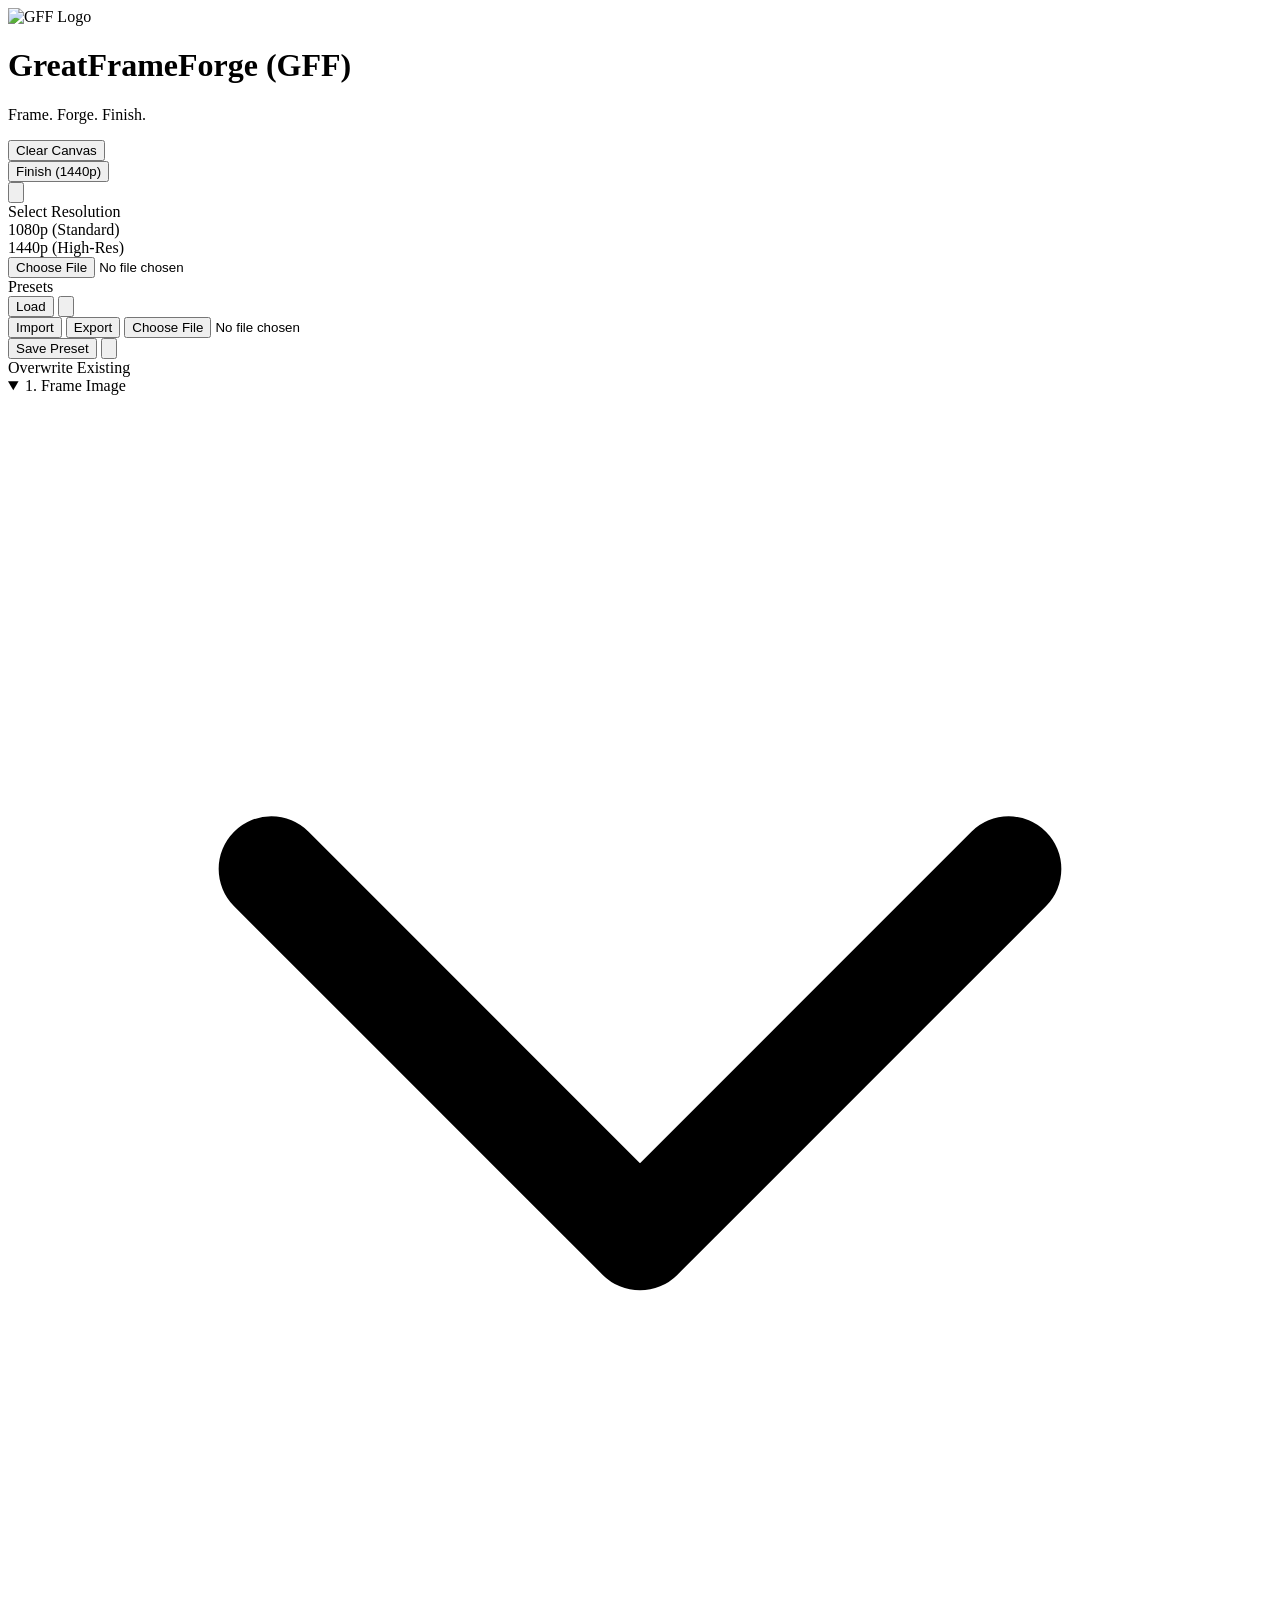
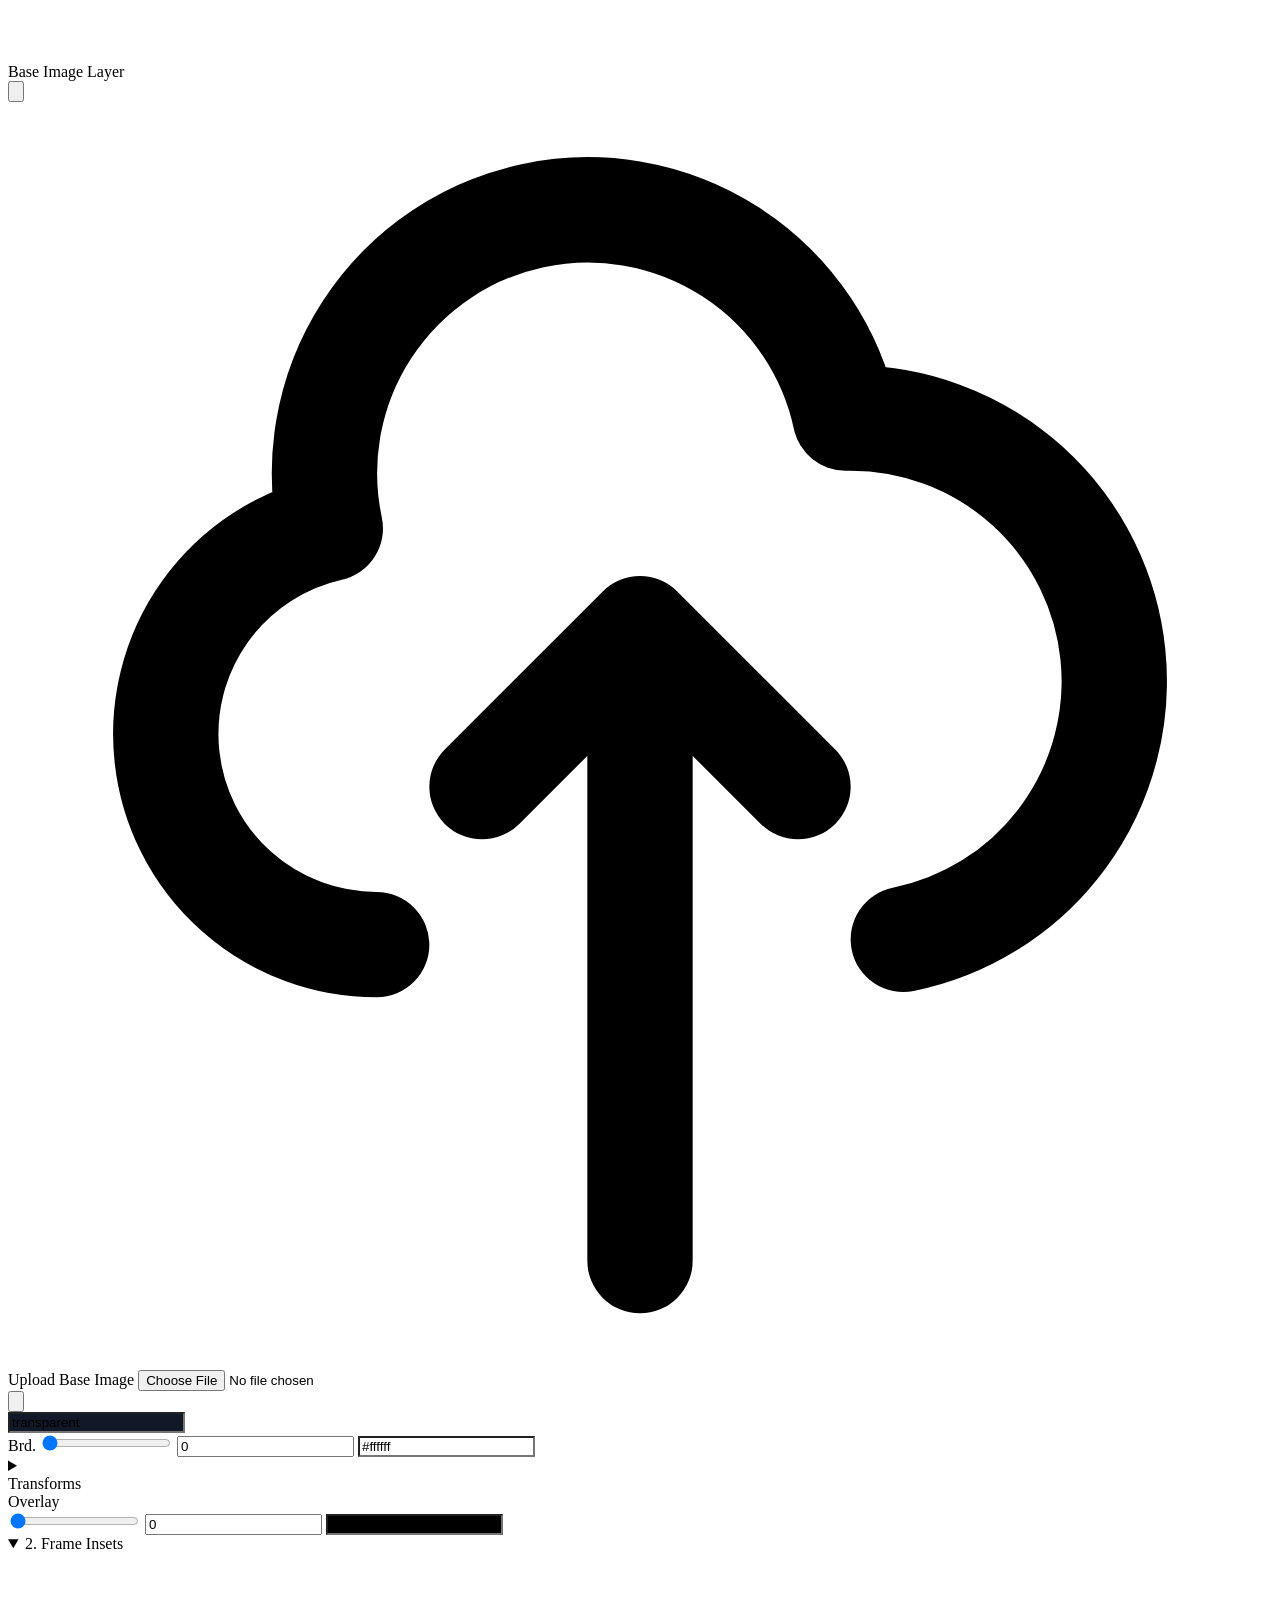
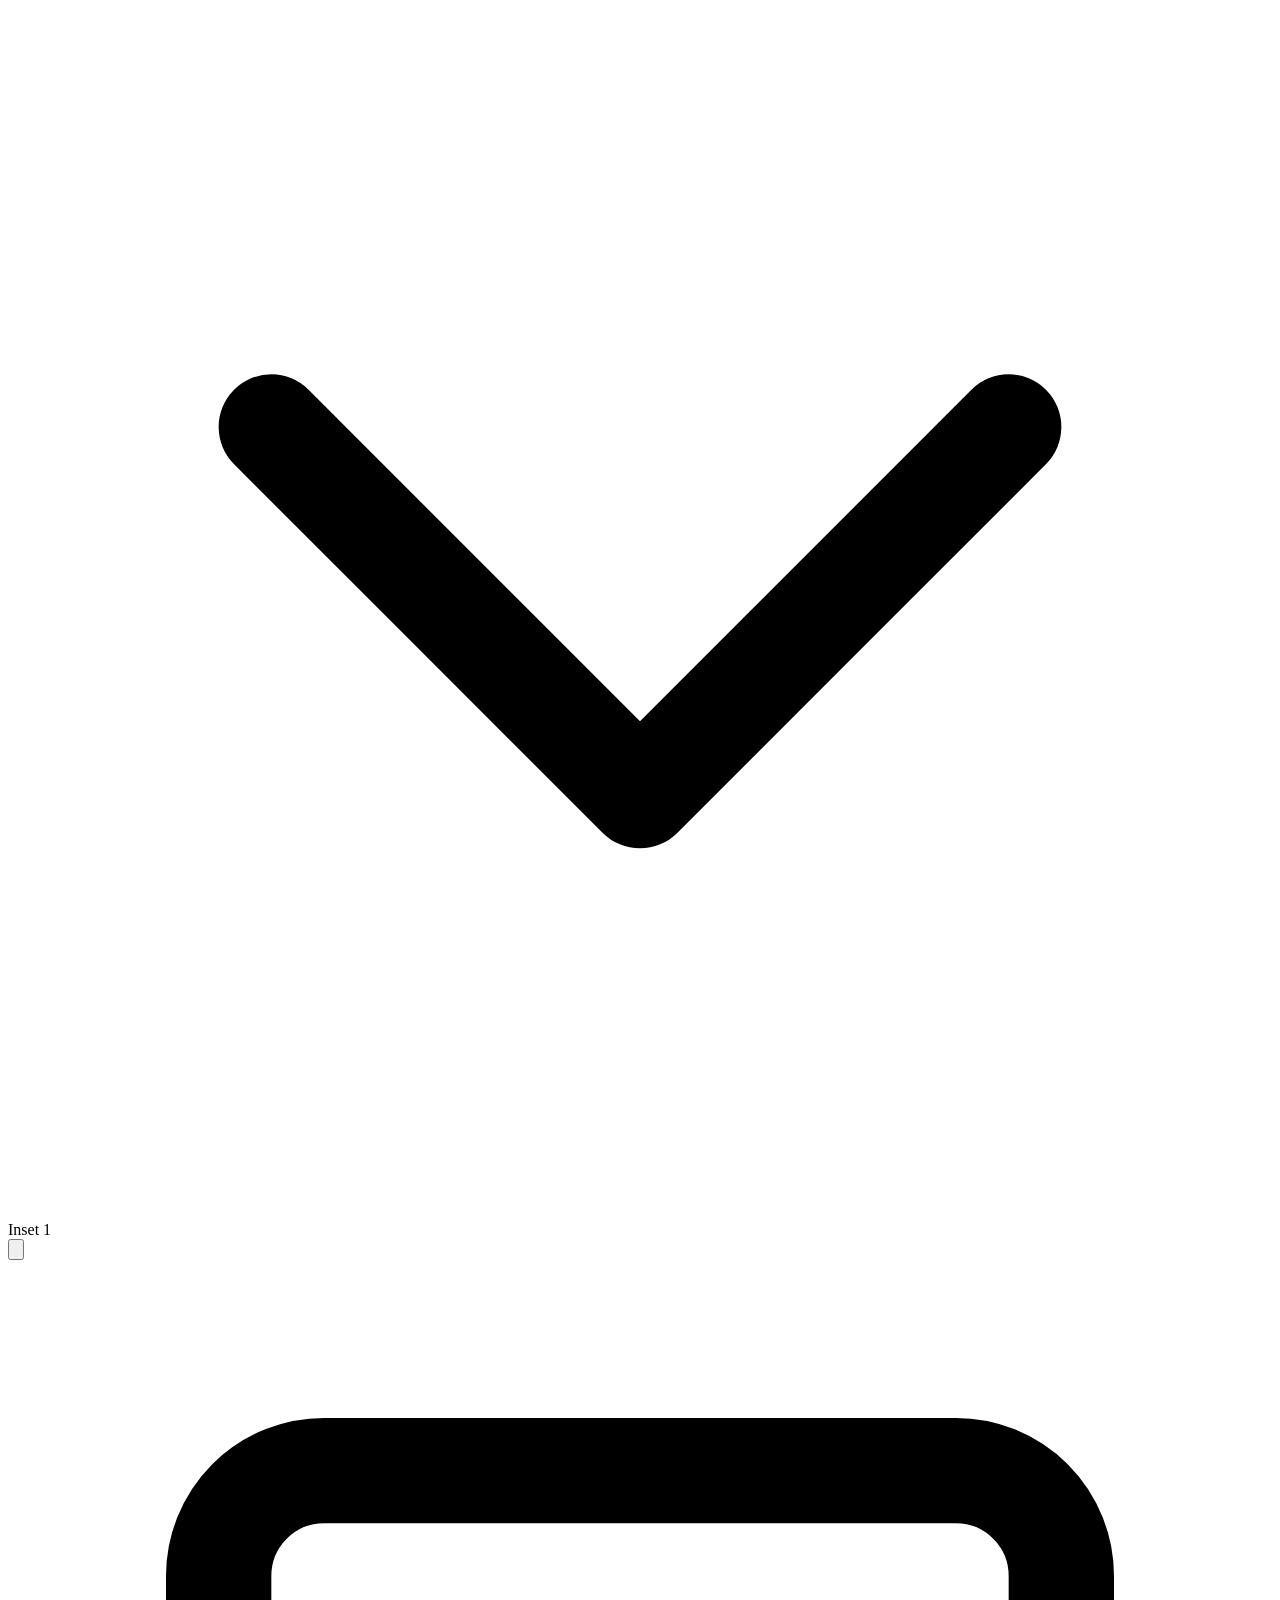
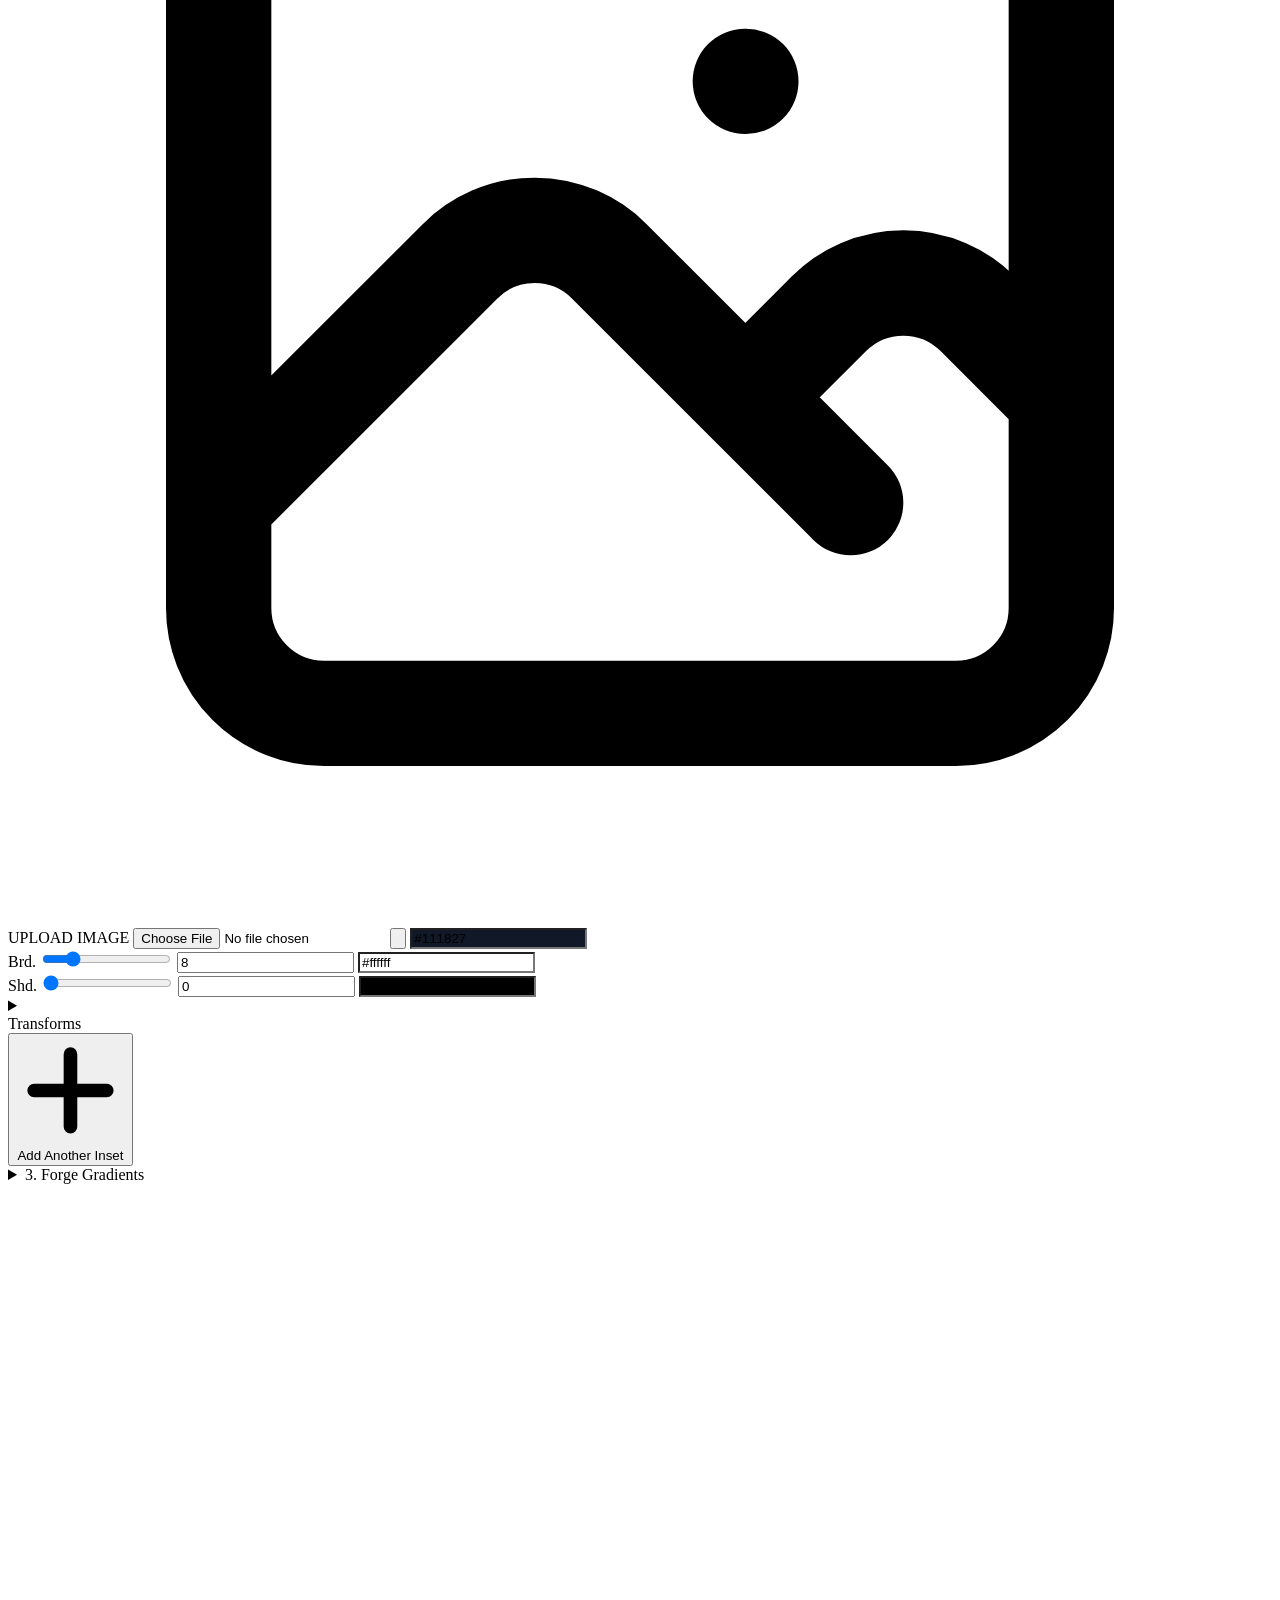
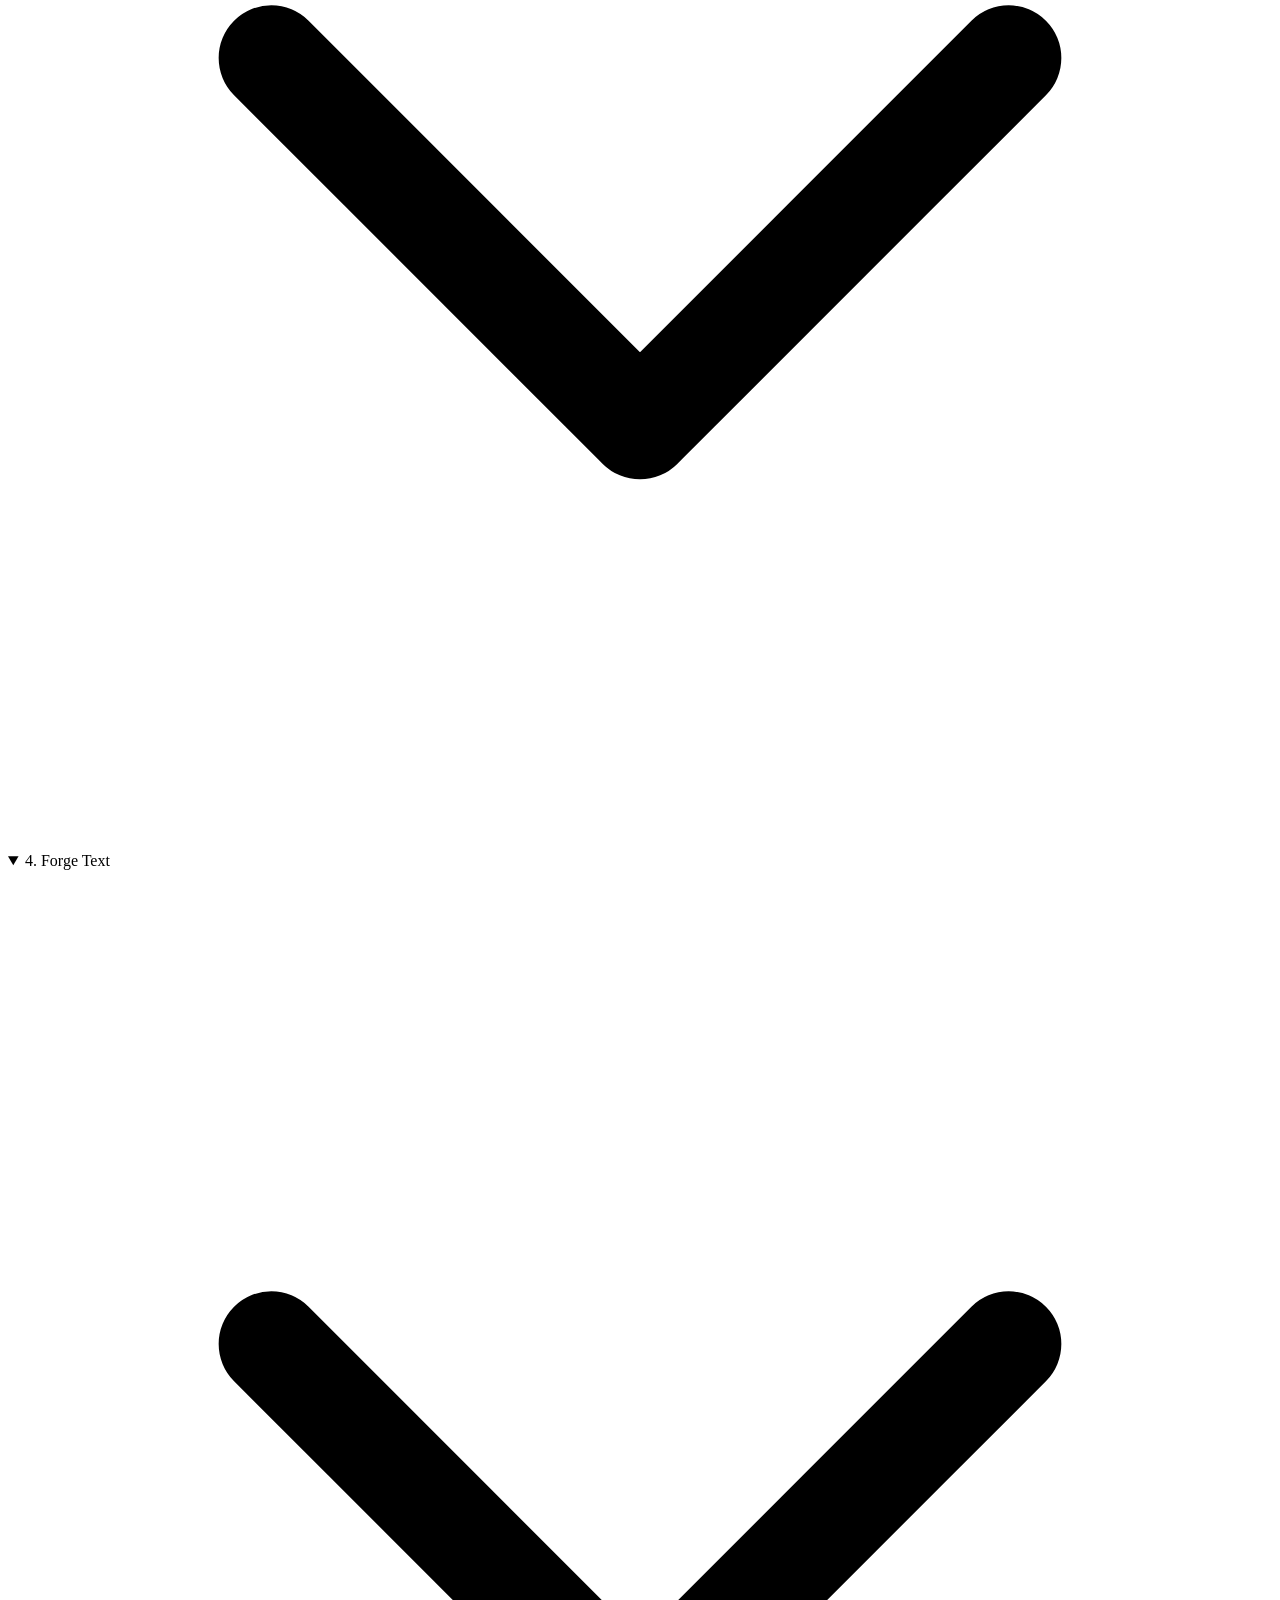
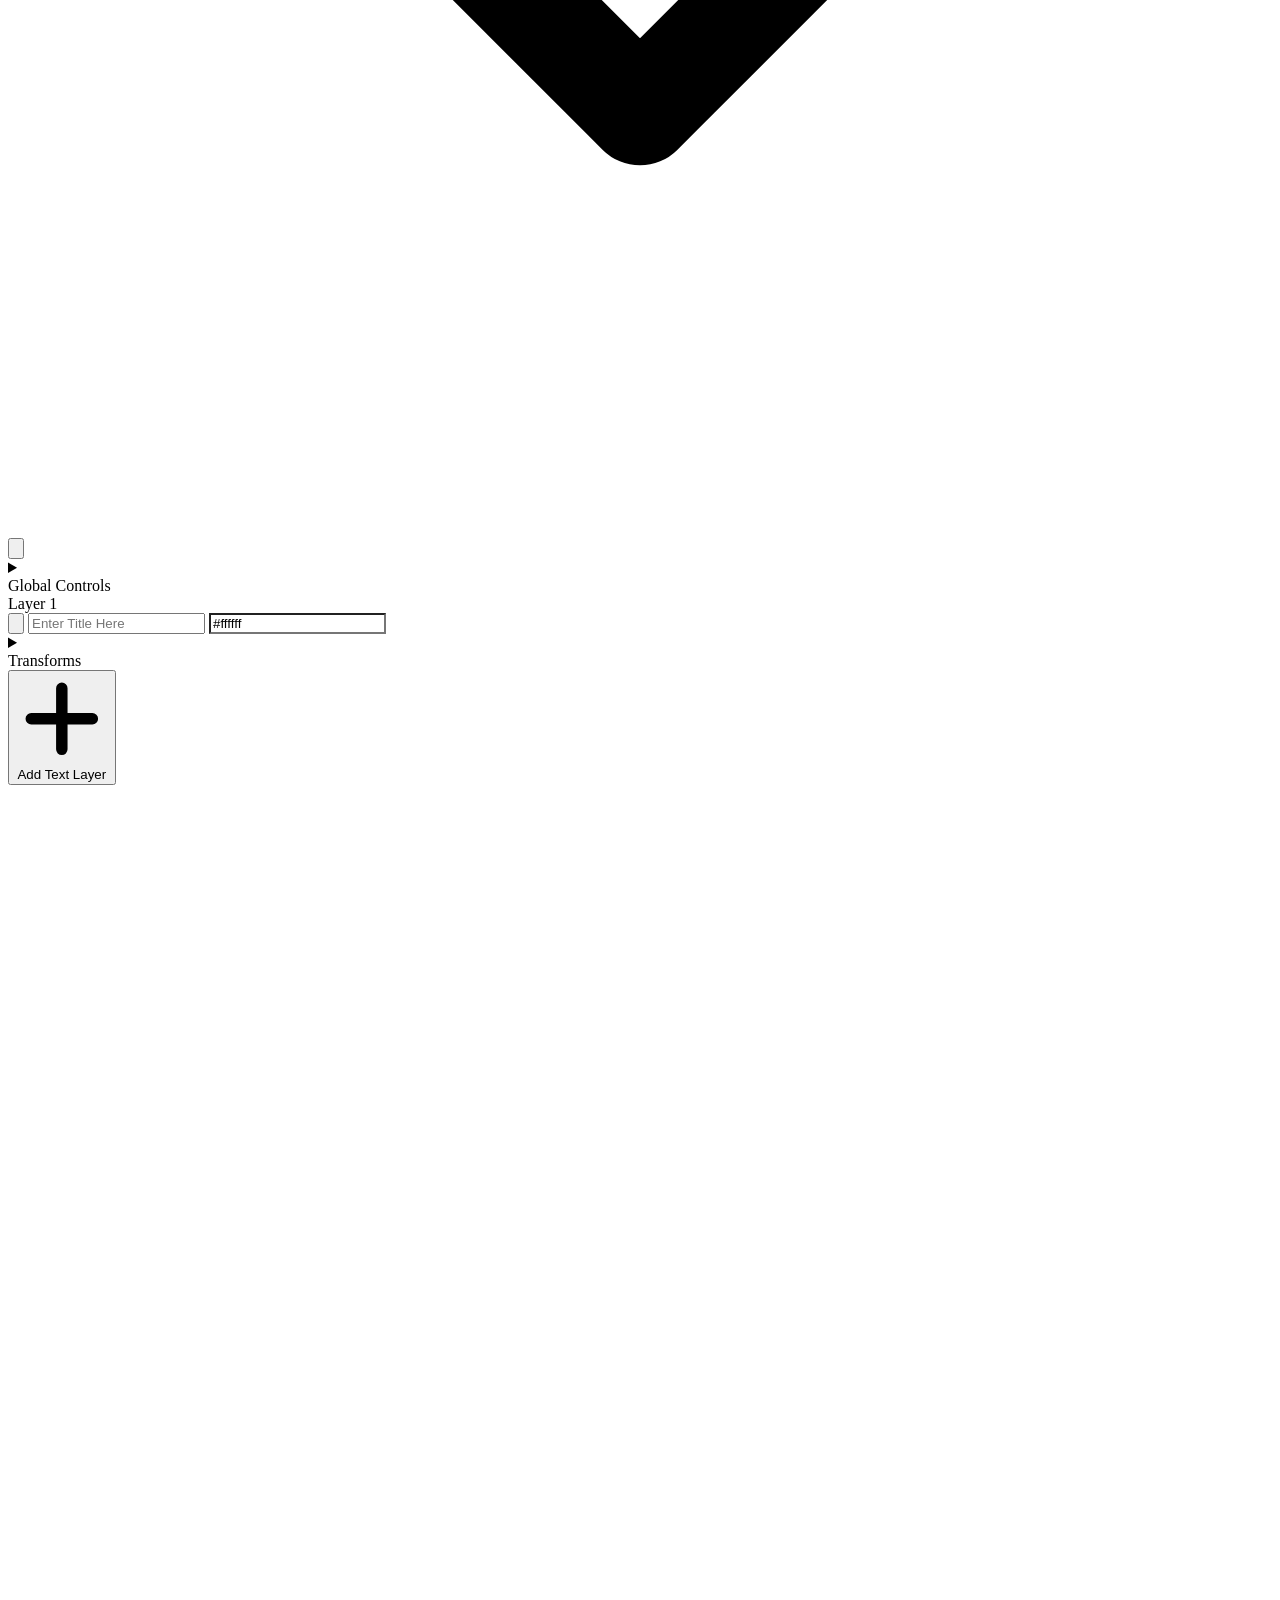
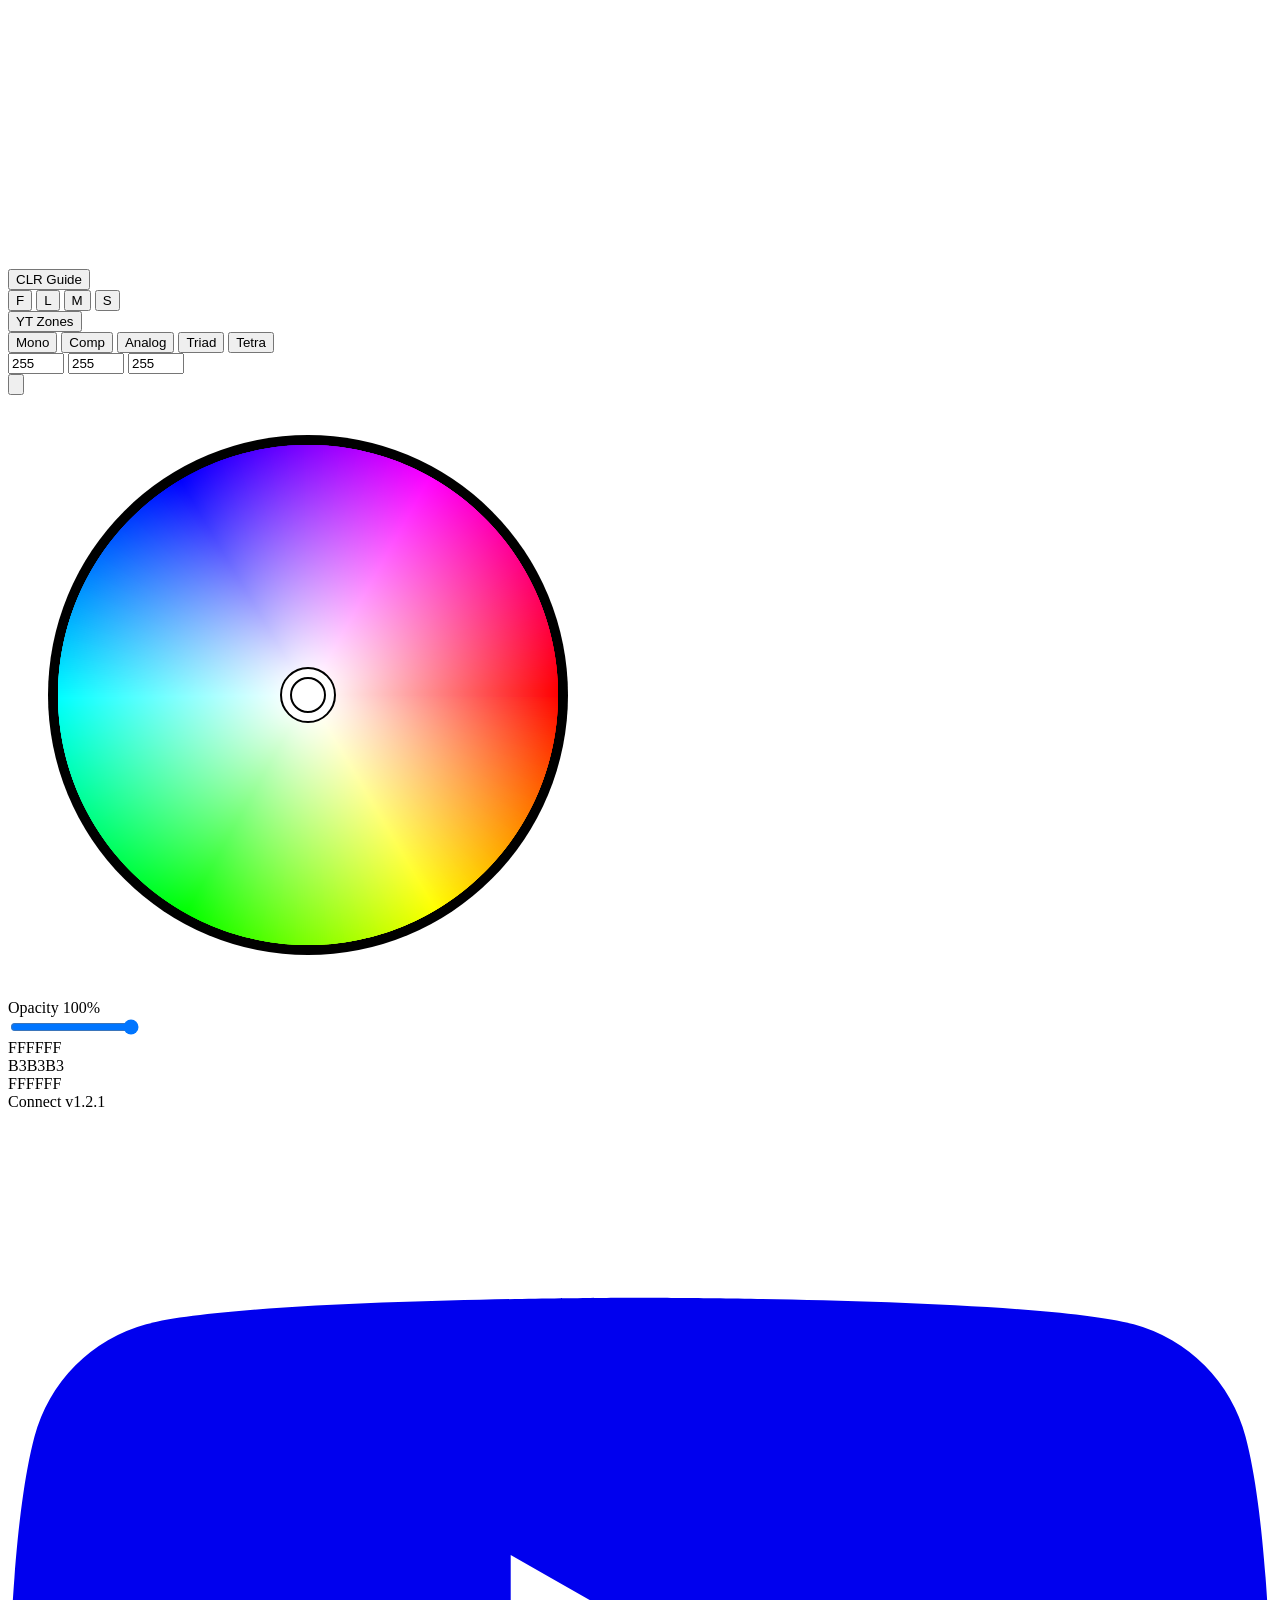
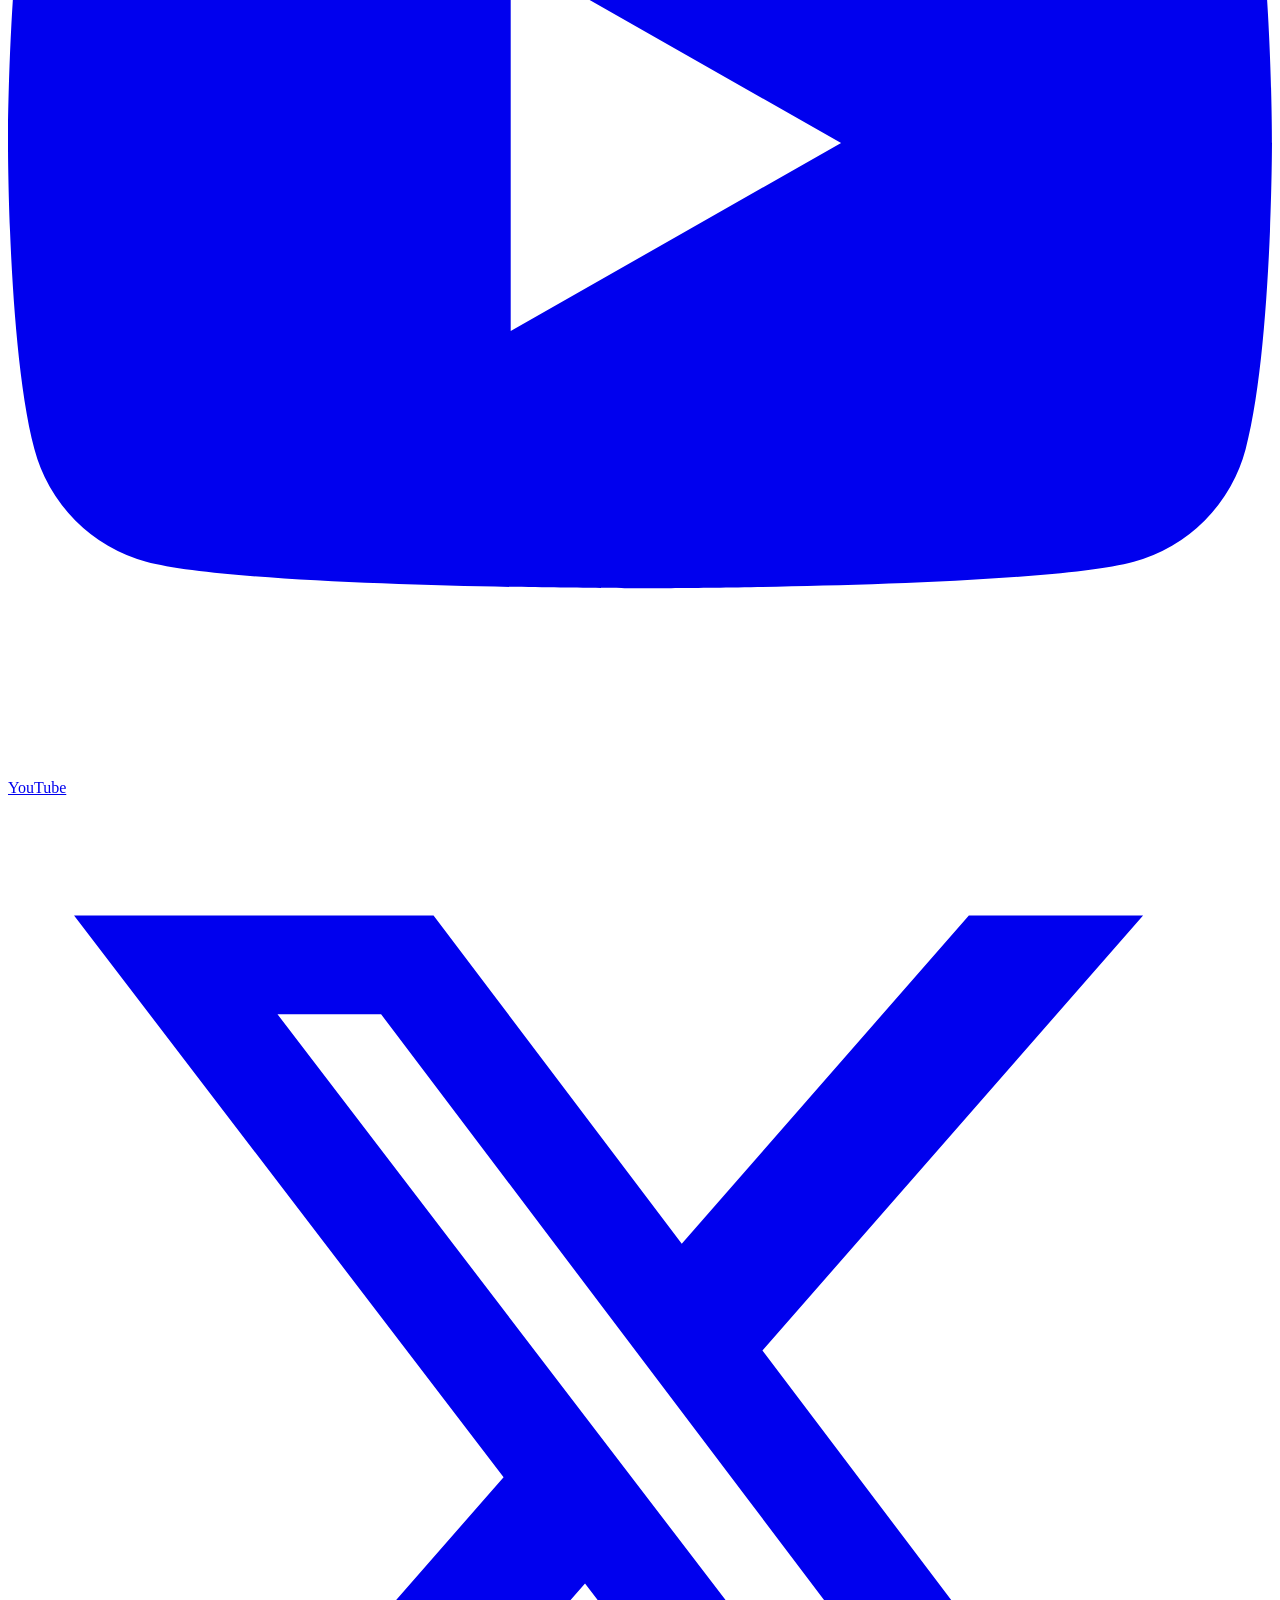
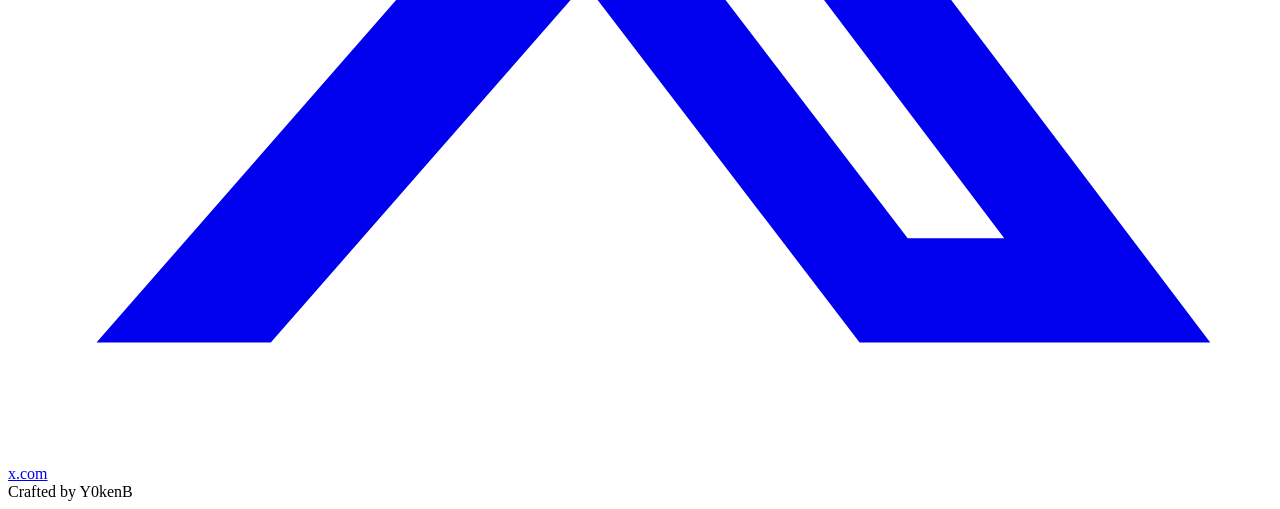
==== dev/index.html @ de14ff35 "Deploy DEV v1.2.2 to /dev" ====
<!DOCTYPE html>
<html lang="en">
<head>
    <meta charset="UTF-8">
    <meta name="viewport" content="width=device-width, initial-scale=1.0">
    <title>GreatFrameForge (GFF)</title>
    <link rel="icon" type="image/png" href="./assets/ggadgets-logo-DHXrvmgU.png">
  <script type="module" crossorigin src="./assets/index-Kyfuf973.js"></script>
  <link rel="stylesheet" crossorigin href="./assets/index-BtJhz6hL.css">
<link rel="manifest" href="./manifest.webmanifest"><script id="vite-plugin-pwa:register-sw" src="./registerSW.js"></script></head>
<body class="min-h-screen xl:h-screen bg-[#0b0d10] xl:overflow-hidden">

    <div class="max-w-[1920px] mx-auto p-4 md:p-6 flex flex-col min-h-screen xl:h-full">
        <header class="mb-6 flex flex-col md:flex-row justify-between items-start md:items-center gap-6 shrink-0">
            <div class="flex items-center gap-4">
                <img src="./assets/ggadgets-logo-DHXrvmgU.png" alt="GFF Logo" class="w-12 h-12 md:w-16 md:h-16 drop-shadow-[0_0_15px_rgba(212,175,55,0.3)]">
                <div>
                    <h1 class="text-2xl md:text-3xl font-bold text-white tracking-tight flex items-center gap-2">
                        GreatFrameForge <span class="text-[10px] md:text-sm font-normal opacity-60 mt-1">(GFF)</span>
                    </h1>
                    <p class="text-lg md:text-xl text-emerald-400 italic font-black tracking-[0.2em] mt-0.5 opacity-90">Frame. Forge. Finish.</p>
                </div>
            </div>
            <div class="flex flex-col md:flex-row items-center gap-3 w-full md:w-auto">
                <div class="flex items-center gap-3 w-full md:w-auto">
                    <button id="resetBtn" class="flex-1 md:flex-none bg-red-900/40 hover:bg-red-900/60 border border-red-800 text-red-200 px-4 py-2 rounded-lg text-sm font-semibold transition-colors uppercase tracking-wider">Clear Canvas</button>
                    
                    <!-- Export Dropdown -->
                    <div class="flex-1 md:flex-none inline-flex h-9">
                        <button id="downloadBtn" class="flex-1 bg-emerald-600 hover:bg-emerald-500 text-white px-4 md:px-6 py-1 rounded-l-lg text-sm font-bold transition-colors shadow-lg shadow-emerald-600/20 border-r-0 whitespace-nowrap">Finish (1440p)</button>
                        <div class="relative group dropdown-container">
                            <button class="bg-emerald-600 hover:bg-emerald-500 border-l border-emerald-400/30 text-white px-2 py-1 rounded-r-lg transition-colors shadow-lg shadow-emerald-600/20 h-full flex items-center dropdown-toggle">
                                <svg xmlns="http://www.w3.org/2000/svg" class="h-4 w-4" fill="none" viewBox="0 0 24 24" stroke="currentColor"><path stroke-linecap="round" stroke-linejoin="round" stroke-width="2" d="M19 9l-7 7-7-7" /></svg>
                            </button>
                            <div class="absolute hidden group-hover:block group-[.open]:block top-full right-0 min-w-[160px] pt-0 z-[100] dropdown-menu">
                                <div class="bg-gray-900 border border-gray-700 rounded-lg shadow-2xl py-2 mt-0">
                                    <div class="px-4 py-1 text-[10px] font-black text-gray-500 uppercase tracking-widest border-b border-gray-800 mb-1">Select Resolution</div>
                                    <div class="px-4 py-2 text-sm text-gray-300 hover:bg-emerald-600 hover:text-white cursor-pointer transition-colors res-option" onclick="setExportRes(1080)">1080p (Standard)</div>
                                    <div class="px-4 py-2 text-sm text-gray-300 hover:bg-emerald-600 hover:text-white cursor-pointer transition-colors res-option" onclick="setExportRes(1440)">1440p (High-Res)</div>
                                </div>
                            </div>
                        </div>
                    </div>
                </div>

                <input type="file" id="fontUploadFile" accept=".ttf,.otf,.woff,.woff2" class="hidden">
            </div>
        </header>

        <div class="flex-grow flex flex-col xl:flex-row xl:gap-8 items-stretch min-h-0 pb-20 xl:pb-0">
            
            <!-- Side Panel (Left on Desktop, Bottom on Mobile) -->
            <div id="controlsArea" class="w-full xl:w-[600px] xl:shrink-0 flex flex-col space-y-4 bg-gray-900 p-2.5 md:p-4 rounded-xl border border-gray-800 xl:overflow-y-auto sidebar-scroll order-2 xl:order-1 relative transition-all duration-300 xl:h-[calc(100vh-180px)]">
                <!-- Scroll Sentinel for Sticky Border -->
                <div id="scroll-sentinel" class="absolute top-0 left-0 w-full h-px pointer-events-none"></div>



                <!-- Preset Management Row -->
                <div class="relative mt-2 border border-gray-700/50 rounded-xl p-1.5 flex items-center gap-3 bg-gray-950/40 group/presets shadow-inner shrink-0">
                    <div class="absolute -top-2 left-3 px-1.5 bg-gray-900 text-[9px] font-black text-amber-500/80 uppercase tracking-[0.2em]">Presets</div>

                    <!-- Load -->
                    <div class="relative group flex-1 dropdown-container">
                        <div class="inline-flex h-10 cursor-pointer w-full dropdown-toggle">
                            <button id="currentPresetName" class="flex-1 bg-amber-500/10 group-hover:bg-amber-500/20 border border-amber-500/30 text-amber-200/70 px-2 py-1 rounded-l-lg text-[11px] font-bold transition-colors border-r-0 truncate uppercase tracking-wider">Load</button>
                            <button class="bg-amber-500/10 group-hover:bg-amber-500/20 border border-amber-500/30 text-amber-200/70 px-2.5 py-1 rounded-r-lg text-sm transition-colors h-full flex items-center">
                                <svg xmlns="http://www.w3.org/2000/svg" class="h-4 w-4 opacity-50 group-hover:opacity-100 transition-opacity" fill="none" viewBox="0 0 24 24" stroke="currentColor"><path stroke-linecap="round" stroke-linejoin="round" stroke-width="2" d="M19 9l-7 7-7-7" /></svg>
                            </button>
                        </div>
                        <div class="absolute hidden group-hover:block group-[.open]:block top-full left-0 w-full pt-1 z-[110] dropdown-menu">
                            <div class="bg-gray-900 border border-gray-700 rounded-lg shadow-2xl py-2 overflow-hidden">
                                <div id="presetDropdownList" class="max-h-[300px] overflow-y-auto overflow-x-hidden sidebar-scroll p-1"></div>
                                <div class="border-t border-gray-800 mt-2 pt-2 px-2 flex gap-2">
                                    <button id="importPresetBtn" class="flex-1 bg-gray-800 hover:bg-gray-700 text-[10px] font-bold py-2 rounded border border-gray-700 uppercase tracking-tighter">Import</button>
                                    <button id="exportPresetBtn" class="flex-1 bg-gray-800 hover:bg-gray-700 text-[10px] font-bold py-2 rounded border border-gray-700 uppercase tracking-tighter">Export</button>
                                    <input type="file" id="presetImportFile" accept=".json" class="hidden">
                                </div>
                            </div>
                        </div>
                    </div>

                    <!-- Save Button -->
                    <div class="relative group flex-1 dropdown-container">
                        <div class="inline-flex h-10 w-full">
                            <button id="savePresetBtn" class="flex-1 bg-amber-500/10 group-hover:bg-amber-500/20 border border-amber-500/30 text-amber-200/70 px-2 py-1 rounded-l-lg text-[11px] font-bold transition-colors border-r-0 uppercase tracking-wider">Save Preset</button>
                            <button class="bg-amber-500/10 group-hover:bg-amber-500/20 border border-amber-500/30 text-amber-200/70 px-2.5 py-1 rounded-r-lg transition-colors h-full flex items-center dropdown-toggle">
                                <svg xmlns="http://www.w3.org/2000/svg" class="h-3 w-3 opacity-50" fill="none" viewBox="0 0 24 24" stroke="currentColor"><path stroke-linecap="round" stroke-linejoin="round" stroke-width="2" d="M19 9l-7 7-7-7" /></svg>
                            </button>
                        </div>
                        <div class="absolute hidden group-hover:block group-[.open]:block top-full right-0 w-full pt-1 z-[110] dropdown-menu">
                            <div class="bg-gray-900 border border-gray-700 rounded-lg shadow-2xl py-2 overflow-hidden">
                                <div class="px-4 py-1 text-[10px] font-black text-gray-500 uppercase tracking-widest border-b border-gray-800 mb-1">Overwrite Existing</div>
                                <div id="saveDropdownList" class="max-h-[300px] overflow-y-auto overflow-x-hidden sidebar-scroll p-1"></div>
                            </div>
                        </div>
                    </div>
                </div>

                <!-- 1. Base Image -->
                <details id="mainBaseDetails" class="bg-gray-800 rounded-lg border border-gray-700 open:ring-1 open:ring-gray-600 shrink-0" open>
                    <summary class="p-2.5 md:p-3 font-bold text-white cursor-pointer hover:bg-gray-700/50 flex justify-between items-center rounded-lg select-none">
                        <span>1. Frame Image</span>
                        <svg class="w-5 h-5 text-gray-400 transform transition-transform duration-200" fill="none" viewBox="0 0 24 24" stroke="currentColor"><path stroke-linecap="round" stroke-linejoin="round" stroke-width="2" d="M19 9l-7 7-7-7" /></svg>
                    </summary>
                    <div class="p-1.5 md:p-2.5 pt-0 border-t border-gray-700 mt-2 space-y-3">

                        <!-- Base Image Block -->
                        <div class="bg-gray-900 rounded-lg border border-gray-700 overflow-hidden layer-card">
                            <div class="p-2 md:p-3 bg-gray-950/20 border-b border-gray-800/50 space-y-3">
                                <div class="flex items-center justify-between mb-1">
                                    <span class="text-[10px] font-bold text-gray-500 uppercase tracking-widest">Base Image Layer</span>
                                </div>
                                <div class="flex items-center gap-2 w-full h-[2.3rem]">
                                   <button id="clearBaseBtn" class="w-8 h-full flex justify-center items-center text-gray-500 hover:text-red-400 transition-all shrink-0" title="Delete Base Layer (Complete Reset)">
                                       <svg xmlns="http://www.w3.org/2000/svg" class="h-4.5 w-4.5" fill="none" viewBox="0 0 24 24" stroke="currentColor"><path stroke-linecap="round" stroke-linejoin="round" stroke-width="2" d="M19 7l-.867 12.142A2 2 0 0116.138 21H7.862a2 2 0 01-1.995-1.858L5 7m5 4v6m4-6v6m1-10V4a1 1 0 00-1-1h-4a1 1 0 00-1 1v3M4 7h16" /></svg>
                                   </button>
                                   <label id="baseUploadLabel" for="baseImageUpload" class="flex-grow h-full flex items-center justify-center gap-2 px-2 md:px-4 bg-blue-600 hover:bg-blue-500 border border-blue-400/30 rounded-lg cursor-pointer transition-all group shadow-md overflow-hidden">
                                       <svg class="w-4 h-4 text-white pointer-events-none" fill="none" stroke="currentColor" viewBox="0 0 24 24"><path stroke-linecap="round" stroke-linejoin="round" stroke-width="2" d="M7 16a4 4 0 01-.88-7.903A5 5 0 1115.9 6L16 6a5 5 0 011 9.9M15 13l-3-3m0 0l-3 3m3-3v12" /></svg>
                                       <span class="text-[9px] font-black text-white uppercase tracking-wider pointer-events-none truncate">Upload Base Image</span>
                                       <input type="file" id="baseImageUpload" accept="image/*" class="hidden">
                                   </label>
                                   <div id="baseClearXPlaceholder" class="w-[3.5rem] shrink-0 h-full flex justify-center items-center">
                                       <button id="clearBaseImageX" class="text-gray-500 hover:text-amber-400 transition-all w-full flex justify-center items-center h-full border border-gray-700 bg-gray-800 rounded-lg opacity-20 pointer-events-none" title="Remove Image (Keep Layer)">
                                           <svg xmlns="http://www.w3.org/2000/svg" class="h-4.5 w-4.5" fill="none" viewBox="0 0 24 24" stroke="currentColor"><path stroke-linecap="round" stroke-linejoin="round" stroke-width="2" d="M6 18L18 6M6 6l12 12" /></svg>
                                       </button>
                                   </div>
                                   <input type="text" id="bgColor" value="transparent" style="background-color: #111827" class="state-val color-picker shrink-0" title="Choose BG Colour" inputmode="none" readonly>
                                </div>
                                <div id="baseBorderControls" class="flex items-center gap-3 pt-1 transition-opacity">
                                    <div class="flex items-center gap-2 flex-grow">
                                        <label class="text-[10px] text-gray-400 uppercase tracking-widest font-black shrink-0 w-8">Brd.</label>
                                        <input type="range" class="state-val sync-slider slider-bar slider-border flex-grow" data-link="baseBorderW" min="0" max="40" value="0">
                                        <input type="number" class="state-val sync-number entry-base number-entry shrink-0" tabindex="-1" data-link="baseBorderW" value="0">
                                        <input type="text" id="baseBorderColor" value="#ffffff" style="background-color: #ffffff" class="state-val color-picker shrink-0" inputmode="none" readonly>
                                    </div>
                                </div>
                            </div>
                            <details class="group">
                                <summary class="flex items-center justify-center py-1 cursor-pointer hover:bg-gray-800/50 border-t border-gray-800 select-none"><div class="w-full flex items-center px-4"><div class="flex-grow h-[1px] bg-gray-800"></div><div class="px-3 text-[10px] text-gray-500 group-hover:text-blue-400 uppercase font-black tracking-widest">Transforms</div><div class="flex-grow h-[1px] bg-gray-800"></div></div></summary>
                                <div id="baseTransformContent" class="p-2 md:p-3 py-6 bg-gray-950/30 border-t border-gray-800/50 space-y-4 opacity-40 pointer-events-none transition-opacity">
                                    <div class="flex justify-end border-b border-white/5 pb-2 mb-2">
                                        <button class="text-gray-500 hover:text-red-400 transition-colors transform-reset-btn" title="Reset Transforms" onclick="resetTransformSection('baseTransformContent')">
                                            <svg class="h-5 w-5" fill="none" viewBox="0 0 24 24" stroke="currentColor"><path stroke-linecap="round" stroke-linejoin="round" stroke-width="2" d="M4 4v5h.582m15.356 2A8.001 8.001 0 004.582 9m0 0H9m11 11v-5h-.581m0 0a8.003 8.003 0 01-15.357-2m15.357 2H15" /></svg>
                                        </button>
                                    </div>

                                    <div class="grid grid-cols-1 md:grid-cols-2 gap-3">
                                        <div><div class="flex items-center gap-2"><label class="text-[10px] text-gray-400 uppercase font-black w-10 shrink-0">Pos X</label><input type="range" class="state-val sync-slider slider-bar slider-pan" data-link="basePosX" min="-1000" max="1000" value="0"><input type="number" inputmode="none" class="state-val sync-number entry-base number-entry h-[2.3rem]" data-link="basePosX" value="0"></div></div>
                                        <div><div class="flex items-center gap-2"><label class="text-[10px] text-gray-400 uppercase font-black w-10 shrink-0">Pos Y</label><input type="range" class="state-val sync-slider slider-bar slider-pan" data-link="basePosY" min="-1000" max="1000" value="0"><input type="number" class="state-val sync-number entry-base number-entry h-[2.3rem]" data-link="basePosY" value="0"></div></div>
                                    </div>
                                    <div class="grid grid-cols-1 md:grid-cols-2 gap-3">
                                        <div><div class="flex items-center gap-2"><label class="text-[10px] text-gray-400 uppercase font-black w-10 shrink-0">Pan X</label><input type="range" class="state-val sync-slider slider-bar slider-pan" data-link="baseX" min="-1000" max="1000" value="0"><input type="number" class="state-val sync-number entry-base number-entry" data-link="baseX" value="0"></div></div>
                                        <div><div class="flex items-center gap-2"><label class="text-[10px] text-gray-400 uppercase font-black w-10 shrink-0">Pan Y</label><input type="range" class="state-val sync-slider slider-bar slider-pan" data-link="baseY" min="-1000" max="1000" value="0"><input type="number" class="state-val sync-number entry-base number-entry" data-link="baseY" value="0"></div></div>
                                    </div>
                                    <div class="grid grid-cols-1 md:grid-cols-2 gap-3">
                                        <div><div class="flex items-center gap-2"><label class="text-[10px] text-gray-400 uppercase font-black w-10 shrink-0">Zoom</label><input type="range" class="state-val sync-slider slider-bar slider-size" data-link="baseScale" min="0.5" max="3" step="0.01" value="1"><input type="number" class="state-val sync-number entry-base number-entry" data-link="baseScale" value="1"></div></div>
                                        <div><div class="flex items-center gap-2"><label class="text-[10px] text-gray-400 uppercase font-black w-10 shrink-0">Rotate</label><input type="range" class="state-val sync-slider slider-bar slider-rotate" data-link="baseRot" min="-180" max="180" value="0"><input type="number" class="state-val sync-number entry-base number-entry" data-link="baseRot" value="0"></div></div>
                                    </div>
                                    <div class="grid grid-cols-1 md:grid-cols-2 gap-3 pt-1 border-t border-gray-800/50">
                                        <div><div class="flex items-center gap-2"><label class="text-[10px] text-gray-400 uppercase font-black w-10 shrink-0">Cont.</label><input type="range" class="state-val sync-slider slider-bar accent-gray-400" data-link="baseContrast" min="0" max="200" value="100"><input type="number" class="state-val sync-number entry-base number-entry" data-link="baseContrast" value="100"></div></div>
                                        <div><div class="flex items-center gap-2"><label class="text-[10px] text-gray-400 uppercase font-black w-10 shrink-0">Bright.</label><input type="range" class="state-val sync-slider slider-bar accent-gray-400" data-link="baseBrightness" min="0" max="200" value="100"><input type="number" class="state-val sync-number entry-base number-entry" data-link="baseBrightness" value="100"></div></div>
                                    </div>
                                    <div class="flex gap-3 pt-1 border-t border-gray-800/50">
                                        <label class="cursor-pointer flex-1"><input type="checkbox" id="baseFlipH" class="state-val hidden peer"><div class="w-full text-center py-2.5 rounded-xl border border-gray-700 bg-gray-800 text-[10px] font-black text-gray-500 peer-checked:bg-emerald-600 peer-checked:text-white transition-all uppercase tracking-widest shadow-lg">Flip Horizontal</div></label>
                                        <label class="cursor-pointer flex-1"><input type="checkbox" id="baseFlipV" class="state-val hidden peer"><div class="w-full text-center py-2.5 rounded-xl border border-gray-700 bg-gray-800 text-[10px] font-black text-gray-500 peer-checked:bg-emerald-600 peer-checked:text-white transition-all uppercase tracking-widest shadow-lg">Flip Vertical</div></label>
                                    </div>
                                </div>
                            </details>
                        </div>

                        <!-- Overlay Block (Second Panel in Base Group) -->
                        <div class="bg-gray-900 rounded-lg border border-gray-700 overflow-hidden p-2 md:p-3 flex flex-col md:flex-row md:items-center gap-3">
                            <label class="w-[85px] text-[10px] font-black text-gray-400 uppercase tracking-widest shrink-0">Overlay</label>
                            <div class="flex flex-col gap-3 flex-grow">
                                <div class="flex items-center gap-2">
                                    <input type="range" class="state-val sync-slider slider-bar slider-opacity" data-link="overlayOpacity" min="0" max="100" value="0">
                                    <input type="number" class="state-val sync-number entry-base number-entry shrink-0" tabindex="-1" data-link="overlayOpacity" value="0">
                                    <input type="text" id="overlayColor" value="#000000" style="background-color: #000000" class="state-val color-picker" inputmode="none" readonly>
                                </div>
                            </div>
                        </div>
                    </div>
                </details>

                <!-- 2. Inset Layers -->
                <details id="mainInsetDetails" class="bg-gray-800 rounded-lg border border-gray-700 open:ring-1 open:ring-gray-600 shrink-0" open>
                    <summary class="p-2.5 md:p-3 font-bold text-white cursor-pointer hover:bg-gray-700/50 flex justify-between items-center rounded-lg select-none">
                        <span>2. Frame Insets</span>
                        <svg class="w-5 h-5 text-gray-400 transform transition-transform duration-200" fill="none" viewBox="0 0 24 24" stroke="currentColor"><path stroke-linecap="round" stroke-linejoin="round" stroke-width="2" d="M19 9l-7 7-7-7" /></svg>
                    </summary>
                    <div class="px-1.5 md:px-2.5 pt-0 pb-0 border-t border-gray-700 mt-2 space-y-3">
                        <div id="insetsContainer" class="space-y-3 mt-3"></div>
                        <div class="mt-2 pt-6 pb-12 border-t border-gray-800 flex justify-center">
                            <button id="addInsetBtn" class="flex items-center gap-2 px-6 py-2.5 bg-blue-600 hover:bg-blue-500 text-white rounded-xl text-[11px] font-black uppercase tracking-widest transition-all shadow-lg active:scale-95 group">
                                <svg xmlns="http://www.w3.org/2000/svg" class="h-4 w-4 transition-transform group-hover:rotate-90" fill="none" viewBox="0 0 24 24" stroke="currentColor"><path stroke-linecap="round" stroke-linejoin="round" stroke-width="3" d="M12 4v16m8-8H4" /></svg>
                                Add Another Inset
                            </button>
                        </div>
                    </div>
                </details>

                <!-- 3. Gradients -->
                <details id="mainGradientDetails" class="bg-gray-800 rounded-lg border border-gray-700 open:ring-1 open:ring-gray-600 shrink-0">
                    <summary class="p-2.5 md:p-3 font-bold text-white cursor-pointer hover:bg-gray-700/50 flex justify-between items-center rounded-lg select-none">
                        <span>3. Forge Gradients</span>
                        <svg class="w-5 h-5 text-gray-400 transform transition-transform duration-200" fill="none" viewBox="0 0 24 24" stroke="currentColor"><path stroke-linecap="round" stroke-linejoin="round" stroke-width="2" d="M19 9l-7 7-7-7" /></svg>
                    </summary>
                    <div class="px-1.5 md:px-2.5 pt-0 pb-0 border-t border-gray-700 mt-2 space-y-3">


                        <!-- Dynamic Gradients Container -->
                        <div id="gradientsContainer" class="space-y-3"></div>

                        <div class="mt-2 pt-6 pb-12 border-t border-gray-800 flex justify-center">
                            <button id="addGradientBtn" class="flex items-center gap-2 px-6 py-2.5 bg-blue-600 hover:bg-blue-500 text-white rounded-xl text-[11px] font-black uppercase tracking-widest transition-all shadow-lg active:scale-95 group">
                                <svg xmlns="http://www.w3.org/2000/svg" class="h-4 w-4 transition-transform group-hover:rotate-90" fill="none" viewBox="0 0 24 24" stroke="currentColor"><path stroke-linecap="round" stroke-linejoin="round" stroke-width="3" d="M12 4v16m8-8H4" /></svg>
                                Add Gradient Layer
                            </button>
                        </div>
                    </div>
                </details>

                <!-- 4. Text Forge -->
                <details id="mainTextDetails" class="bg-gray-800 rounded-lg border border-gray-700 open:ring-1 open:ring-gray-600 relative shrink-0" open>
                            <button id="toggleTextForgeVisibility" class="absolute right-12 top-4 p-1 hover:text-white transition-colors z-20" title="Toggle Visibility">
                                <svg id="textForgeEyeIcon" class="w-4 h-4 text-gray-400" fill="none" viewBox="0 0 24 24" stroke="currentColor">
                                    <path stroke-linecap="round" stroke-linejoin="round" stroke-width="2" d="M15 12a3 3 0 11-6 0 3 3 0 016 0z" />
                                    <path stroke-linecap="round" stroke-linejoin="round" stroke-width="2" d="M2.458 12C3.732 7.943 7.523 5 12 5c4.478 0 8.268 2.943 9.542 7-1.274 4.057-5.064 7-9.542 7-4.477 0-8.268-2.943-9.542-7z" />
                                </svg>
                            </button>
                            <summary class="p-2.5 md:p-3 font-bold text-white cursor-pointer hover:bg-gray-700/50 flex justify-between items-center rounded-lg text-sm select-none">
                                <span>4. Forge Text</span>
                                <div class="flex items-center gap-2">
                                    <svg class="w-5 h-5 text-gray-400 transform transition-transform duration-200" fill="none" viewBox="0 0 24 24" stroke="currentColor"><path stroke-linecap="round" stroke-linejoin="round" stroke-width="2" d="M19 9l-7 7-7-7" /></svg>
                                </div>
                            </summary>
                            <div class="px-1.5 md:px-2.5 pt-0 pb-0 border-t border-gray-700 mt-2">
                                <!-- Global Controls Dropdown -->
                                <details class="group mt-3 bg-gray-900 rounded-lg border border-gray-700 overflow-hidden">
                                    <summary class="flex items-center justify-center py-1.5 cursor-pointer hover:bg-gray-800/50 select-none">  
                                        <div class="w-full flex items-center px-4">
                                            <div class="flex-grow h-[1px] bg-gray-800"></div>
                                            <div class="px-3 text-[10px] text-gray-500 group-hover:text-blue-400 uppercase font-black tracking-widest">Global Controls</div>
                                            <div class="flex-grow h-[1px] bg-gray-800"></div>
                                        </div>
                                    </summary>
                                    <div class="p-2 md:p-3 bg-gray-950/30 border-t border-gray-800/50 space-y-4">
                                        <div class="grid grid-cols-1 md:grid-cols-2 gap-x-6 gap-y-4">
                                            <div class="flex flex-col gap-1.5">
                                                <div class="flex justify-between items-center px-1">
                                                    <label class="text-[9px] font-black text-gray-500 uppercase tracking-widest">Global X</label>
                                                    <span class="text-[10px] font-bold text-blue-400 reset-label cursor-pointer hover:text-blue-300 transition-colors" data-default="0">0px</span>
                                                </div>
                                                <div class="flex items-center gap-2">
                                                    <input type="range" class="state-val sync-slider slider-bar slider-pan" data-link="globalTextX" min="-1000" max="1000" value="0">
                                                    <input type="number" class="state-val sync-number entry-base number-entry shrink-0" tabindex="-1" data-link="globalTextX" value="0">
                                                </div>
                                            </div>
                                            <div class="flex flex-col gap-1.5">
                                                <div class="flex justify-between items-center px-1">
                                                    <label class="text-[9px] font-black text-gray-500 uppercase tracking-widest">Global Y</label>
                                                    <span class="text-[10px] font-bold text-blue-400 reset-label cursor-pointer hover:text-blue-300 transition-colors" data-default="0">0px</span>
                                                </div>
                                                <div class="flex items-center gap-2">
                                                    <input type="range" class="state-val sync-slider slider-bar slider-pan" data-link="globalTextY" min="-1000" max="1000" value="0">
                                                    <input type="number" class="state-val sync-number entry-base number-entry shrink-0" tabindex="-1" data-link="globalTextY" value="0">
                                                </div>
                                            </div>
                                        </div>
                                        <div class="pt-3 border-t border-gray-800/50">
                                            <div class="flex flex-col gap-1.5">
                                                <div class="flex justify-between items-center px-1">
                                                    <label class="text-[9px] font-black text-gray-500 uppercase tracking-widest">Global Scale</label>
                                                    <span class="text-[10px] font-bold text-blue-400 reset-label cursor-pointer hover:text-blue-300 transition-colors" data-default="100">100%</span>
                                                </div>
                                                <div class="flex items-center gap-3">
                                                    <input type="range" class="state-val sync-slider slider-bar slider-size" data-link="globalTextScale" min="10" max="300" value="100">
                                                    <input type="number" class="state-val sync-number entry-base number-entry shrink-0" tabindex="-1" data-link="globalTextScale" value="100">
                                                </div>
                                            </div>
                                        </div>
                                    </div>
                                </details>

                                <div id="textLayersContainer" class="space-y-2 mt-3"></div>
                                <div class="mt-2 pt-6 pb-12 border-t border-gray-800 flex justify-center">
                                    <button id="addTextLayerBtn" class="flex items-center gap-2 px-6 py-2.5 bg-blue-600 hover:bg-blue-500 text-white rounded-xl text-[11px] font-black uppercase tracking-widest transition-all shadow-lg active:scale-95 group">
                                        <svg xmlns="http://www.w3.org/2000/svg" class="h-4 w-4 transition-transform group-hover:rotate-90" fill="none" viewBox="0 0 24 24" stroke="currentColor"><path stroke-linecap="round" stroke-linejoin="round" stroke-width="3" d="M12 4v16m8-8H4" /></svg>
                                        Add Text Layer
                                    </button>
                                </div>
                            </div>
                        </details>
            </div>

            <!-- Preview Column (Right on Desktop, Top on Mobile) -->
            <div id="stickyHeader" class="w-full flex-none xl:flex-1 flex flex-col items-center justify-start sticky top-0 order-1 xl:order-2 transition-all duration-300 min-h-0 min-w-0 z-[50] bg-[#0b0d10] xl:bg-transparent">


                <div class="w-full max-w-full flex justify-center py-2 xl:py-0 bg-[#0b0d10] xl:bg-transparent">
                    <div id="canvasFrame" class="canvas-container shadow-2xl ring-1 ring-white/10 w-full flex items-center justify-center overflow-hidden bg-gray-900/50">
                        <canvas id="thumbnailCanvas" width="1920" height="1080" class="w-full h-auto block"></canvas>
                    </div>
                </div>
                
                <div id="controlsWrapper" class="w-full xl:max-w-[420px] xl:mx-auto flex-none flex flex-col overflow-hidden bg-[#0b0d10] xl:bg-transparent relative z-[40] border-b border-transparent transition-all duration-300">
                    <!-- Controls Row -->
                    <div class="flex flex-row items-center justify-center gap-1.5 mt-2 md:mt-4 w-full px-2 pb-4 shrink-0">
                        <!-- Colour Guide -->
                        <button id="toggleColorWheelBtn" class="flex-1 h-[2.3rem] bg-emerald-500/20 hover:bg-emerald-500/30 border border-emerald-500/40 text-emerald-400 rounded-lg text-[10px] font-black uppercase tracking-widest transition-all flex items-center justify-center whitespace-nowrap min-w-0">
                            <span class="truncate">CLR Guide</span>
                        </button>

                        <!-- Scale Buttons (Smaller) -->
                        <div class="flex items-center gap-1 shrink-0">
                            <button onclick="setPreviewScale('full')" class="preview-scale-btn active w-9 h-[2.3rem] bg-gray-800 border border-blue-500 text-white rounded-lg text-[10px] font-black uppercase transition-all">F</button>
                            <button onclick="setPreviewScale('large')" class="preview-scale-btn w-9 h-[2.3rem] bg-gray-800 border border-gray-700 text-gray-400 rounded-lg text-[10px] font-black uppercase transition-all">L</button>
                            <button onclick="setPreviewScale('medium')" class="preview-scale-btn w-9 h-[2.3rem] bg-gray-800 border border-gray-700 text-gray-400 rounded-lg text-[10px] font-black uppercase transition-all">M</button>
                            <button onclick="setPreviewScale('small')" class="preview-scale-btn w-9 h-[2.3rem] bg-gray-800 border border-gray-700 text-gray-400 rounded-lg text-[10px] font-black uppercase transition-all">S</button>
                        </div>

                        <!-- YT Safe Zones -->
                        <button id="toggleYTGuidesBtn" class="flex-1 h-[2.3rem] bg-emerald-500/20 hover:bg-emerald-500/30 border border-emerald-500/40 text-emerald-400 rounded-lg text-[10px] font-black uppercase tracking-widest transition-all flex items-center justify-center whitespace-nowrap min-w-0">
                            <span class="truncate">YT Zones</span>
                        </button>
                    </div>

                    <div id="colour-wheel-host" class="hidden flex-none flex flex-col min-h-0"></div>
                </div>
            </div>
        </div>

        <!-- Footer -->
        <footer class="py-4 flex justify-end shrink-0">
            <div id="creatorBranding" class="relative group/creator cursor-pointer">
                <!-- Social Card Popup -->
                <div class="absolute bottom-full right-0 mb-0 w-48 opacity-0 translate-y-1 pointer-events-none group-hover/creator:opacity-100 group-hover/creator:translate-y-0 group-hover/creator:pointer-events-auto group-[.active]/creator:opacity-100 group-[.active]/creator:translate-y-0 group-[.active]/creator:pointer-events-auto transition-all duration-300 z-[200]">
                    <div class="bg-gray-900 border border-gray-700 rounded-xl shadow-2xl overflow-hidden">
                        <div class="px-4 py-2 border-b border-gray-800 bg-gray-950/50 flex justify-between items-center">
                            <span class="text-[10px] font-black text-gray-500 uppercase tracking-widest">Connect</span>
                            <span id="appVersion" class="text-[11px] font-bold text-gray-400 uppercase tracking-tight cursor-default">v1.2.1</span>     
                        </div>
                        <div class="p-2 space-y-1">
                            <a href="https://youtube.com/@Y0kenB" target="_blank" class="flex items-center gap-3 px-3 py-2 rounded-lg hover:bg-red-600/10 text-gray-300 hover:text-red-400 transition-colors group/link">
                                <svg class="w-4 h-4" fill="currentColor" viewBox="0 0 24 24"><path d="M23.498 6.186a3.016 3.016 0 0 0-2.122-2.136C19.505 3.545 12 3.545 12 3.545s-7.505 0-9.377.505A3.017 3.016 0 0 0 .502 6.186C0 8.07 0 12 0 12s0 3.93.502 5.814a3.016 3.016 0 0 0 2.122 2.136c1.871.505 9.376.505 9.376.505s7.505 0 9.377-.505a3.015 3.016 0 0 0 2.122-2.136C24 15.93 24 12 24 12s0-3.93-.502-5.814zM9.545 15.568V8.432L15.818 12l-6.273 3.568z"/></svg>
                                <span class="text-xs font-bold">YouTube</span>
                            </a>
                            <a href="https://x.com/Y0kenB" target="_blank" class="flex items-center gap-3 px-3 py-2 rounded-lg hover:bg-blue-400/10 text-gray-300 hover:text-blue-400 transition-colors group/link">
                                <svg class="w-4 h-4" fill="currentColor" viewBox="0 0 24 24"><path d="M18.244 2.25h3.308l-7.227 8.26 8.502 11.24H16.17l-5.214-6.817L4.99 21.75H1.68l7.73-8.835L1.254 2.25H8.08l4.713 6.231zm-1.161 17.52h1.833L7.084 4.126H5.117z"/></svg>
                                <span class="text-xs font-bold">x.com</span>
                            </a>
                        </div>
                    </div>
                </div>

                <!-- Main Label -->
                <div class="flex items-center gap-2 px-5 py-2.5 bg-gray-900/40 hover:bg-gray-900/80 border border-gray-800/50 hover:border-orange-500/30 rounded-full backdrop-blur-md transition-all shadow-lg">
                    <span class="text-[12px] text-gray-400 italic font-medium">Crafted by</span>
                    <span class="text-[12px] text-orange-500/80 group-hover/creator:text-orange-500 font-black italic tracking-wider transition-colors underline decoration-orange-500/20 underline-offset-4">Y0kenB</span>
                </div>
            </div>
        </footer>
    </div>

    <!-- Hidden State inputs -->
    <input type="hidden" id="baseImgSrc" class="state-val" value="">
    <input type="hidden" id="insetImgSrc" class="state-val" value="">

</body>
</html>
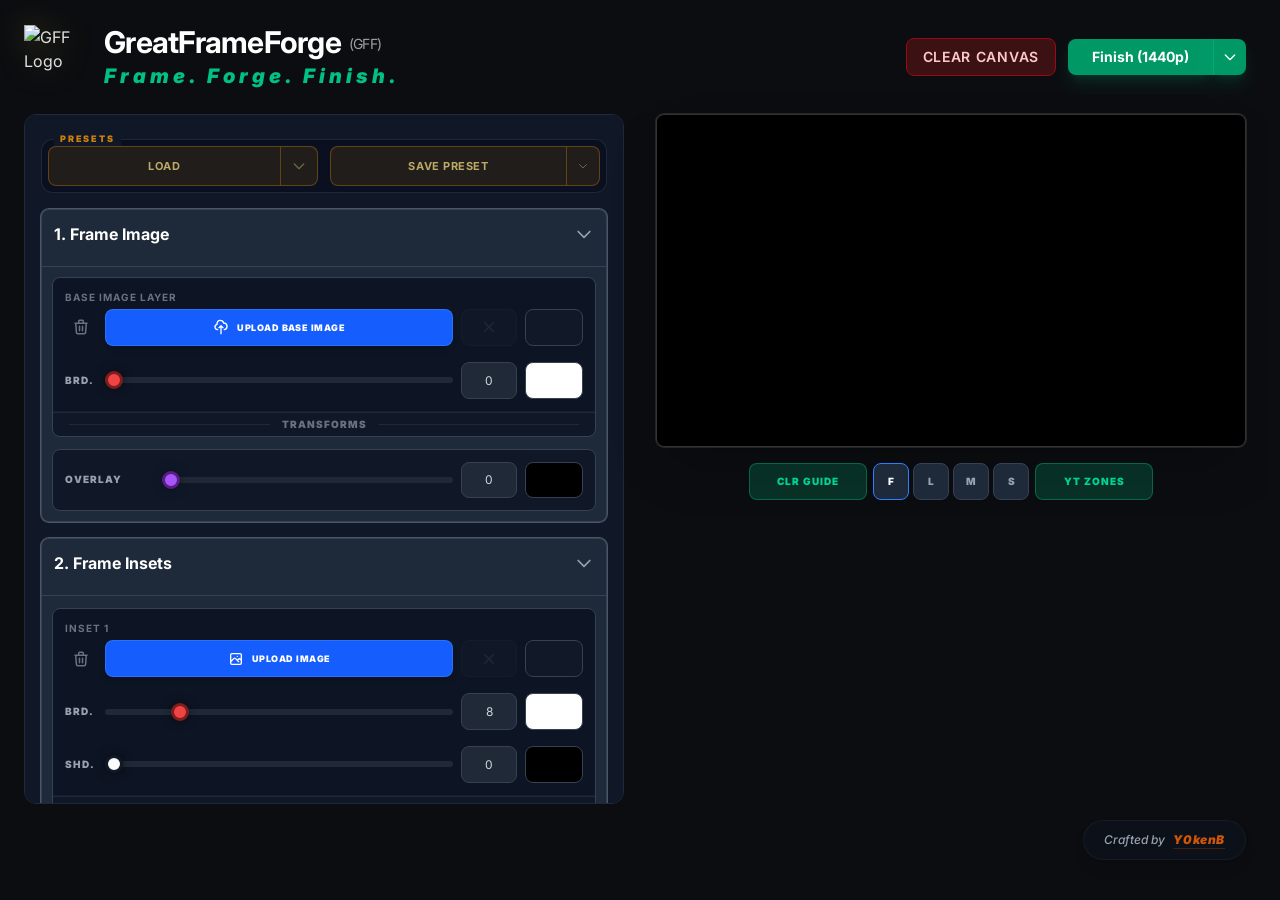
==== commit b9ca5740: "Deploy DEV v1.2.2 to /dev" ====
--- a/dev/index.html
+++ b/dev/index.html
@@ -7,8 +7,8 @@
     <link rel="icon" type="image/png" href="./assets/ggadgets-logo-DHXrvmgU.png">  
-  <script type="module" crossorigin src="./assets/index-Kyfuf973.js"></script>
-  <link rel="stylesheet" crossorigin href="./assets/index-BtJhz6hL.css">
+  <script type="module" crossorigin src="./assets/index-B7-Nm2Ro.js"></script>
+  <link rel="stylesheet" crossorigin href="./assets/index-Bdw2gm1K.css">
 <link rel="manifest" href="./manifest.webmanifest"><script id="vite-plugin-pwa:register-sw" src="./registerSW.js"></script></head>
 <body class="min-h-screen xl:h-screen bg-[#0b0d10] xl:overflow-hidden">
 
--- a/dev/assets/index-Bdw2gm1K.css
+++ b/dev/assets/index-Bdw2gm1K.css
@@ -0,0 +1 @@
+@import"https://fonts.googleapis.com/css2?family=Anton&family=Bebas+Neue&family=Inter:wght@400;600;800&family=Montserrat:ital,wght@0,900;1,900&family=Oswald:wght@700&family=Playfair+Display:ital,wght@0,700;1,700&display=swap";/*! tailwindcss v4.2.1 | MIT License | https://tailwindcss.com */@layer properties{@supports (((-webkit-hyphens:none)) and (not (margin-trim:inline))) or ((-moz-orient:inline) and (not (color:rgb(from red r g b)))){*,:before,:after,::backdrop{--tw-translate-x:0;--tw-translate-y:0;--tw-translate-z:0;--tw-scale-x:1;--tw-scale-y:1;--tw-scale-z:1;--tw-rotate-x:initial;--tw-rotate-y:initial;--tw-rotate-z:initial;--tw-skew-x:initial;--tw-skew-y:initial;--tw-space-y-reverse:0;--tw-space-x-reverse:0;--tw-border-style:solid;--tw-leading:initial;--tw-font-weight:initial;--tw-tracking:initial;--tw-shadow:0 0 #0000;--tw-shadow-color:initial;--tw-shadow-alpha:100%;--tw-inset-shadow:0 0 #0000;--tw-inset-shadow-color:initial;--tw-inset-shadow-alpha:100%;--tw-ring-color:initial;--tw-ring-shadow:0 0 #0000;--tw-inset-ring-color:initial;--tw-inset-ring-shadow:0 0 #0000;--tw-ring-inset:initial;--tw-ring-offset-width:0px;--tw-ring-offset-color:#fff;--tw-ring-offset-shadow:0 0 #0000;--tw-blur:initial;--tw-brightness:initial;--tw-contrast:initial;--tw-grayscale:initial;--tw-hue-rotate:initial;--tw-invert:initial;--tw-opacity:initial;--tw-saturate:initial;--tw-sepia:initial;--tw-drop-shadow:initial;--tw-drop-shadow-color:initial;--tw-drop-shadow-alpha:100%;--tw-drop-shadow-size:initial;--tw-backdrop-blur:initial;--tw-backdrop-brightness:initial;--tw-backdrop-contrast:initial;--tw-backdrop-grayscale:initial;--tw-backdrop-hue-rotate:initial;--tw-backdrop-invert:initial;--tw-backdrop-opacity:initial;--tw-backdrop-saturate:initial;--tw-backdrop-sepia:initial;--tw-duration:initial}}}@layer theme{:root,:host{--font-sans:ui-sans-serif, system-ui, sans-serif, "Apple Color Emoji", "Segoe UI Emoji", "Segoe UI Symbol", "Noto Color Emoji";--font-serif:ui-serif, Georgia, Cambria, "Times New Roman", Times, serif;--font-mono:ui-monospace, SFMono-Regular, Menlo, Monaco, Consolas, "Liberation Mono", "Courier New", monospace;--color-red-200:oklch(88.5% .062 18.334);--color-red-300:oklch(80.8% .114 19.571);--color-red-400:oklch(70.4% .191 22.216);--color-red-500:oklch(63.7% .237 25.331);--color-red-600:oklch(57.7% .245 27.325);--color-red-800:oklch(44.4% .177 26.899);--color-red-900:oklch(39.6% .141 25.723);--color-red-950:oklch(25.8% .092 26.042);--color-orange-400:oklch(75% .183 55.934);--color-orange-500:oklch(70.5% .213 47.604);--color-orange-600:oklch(64.6% .222 41.116);--color-amber-200:oklch(92.4% .12 95.746);--color-amber-400:oklch(82.8% .189 84.429);--color-amber-500:oklch(76.9% .188 70.08);--color-green-400:oklch(79.2% .209 151.711);--color-green-500:oklch(72.3% .219 149.579);--color-emerald-400:oklch(76.5% .177 163.223);--color-emerald-500:oklch(69.6% .17 162.48);--color-emerald-600:oklch(59.6% .145 163.225);--color-emerald-900:oklch(37.8% .077 168.94);--color-blue-100:oklch(93.2% .032 255.585);--color-blue-200:oklch(88.2% .059 254.128);--color-blue-300:oklch(80.9% .105 251.813);--color-blue-400:oklch(70.7% .165 254.624);--color-blue-500:oklch(62.3% .214 259.815);--color-blue-600:oklch(54.6% .245 262.881);--color-blue-700:oklch(48.8% .243 264.376);--color-blue-900:oklch(37.9% .146 265.522);--color-purple-500:oklch(62.7% .265 303.9);--color-slate-300:oklch(86.9% .022 252.894);--color-slate-400:oklch(70.4% .04 256.788);--color-slate-500:oklch(55.4% .046 257.417);--color-slate-600:oklch(44.6% .043 257.281);--color-slate-700:oklch(37.2% .044 257.287);--color-gray-300:oklch(87.2% .01 258.338);--color-gray-400:oklch(70.7% .022 261.325);--color-gray-500:oklch(55.1% .027 264.364);--color-gray-600:oklch(44.6% .03 256.802);--color-gray-700:oklch(37.3% .034 259.733);--color-gray-800:oklch(27.8% .033 256.848);--color-gray-900:oklch(21% .034 264.665);--color-gray-950:oklch(13% .028 261.692);--color-black:#000;--color-white:#fff;--spacing:.25rem;--container-sm:24rem;--text-xs:.75rem;--text-xs--line-height:calc(1 / .75);--text-sm:.875rem;--text-sm--line-height:calc(1.25 / .875);--text-lg:1.125rem;--text-lg--line-height:calc(1.75 / 1.125);--text-xl:1.25rem;--text-xl--line-height:calc(1.75 / 1.25);--text-2xl:1.5rem;--text-2xl--line-height:calc(2 / 1.5);--text-3xl:1.875rem;--text-3xl--line-height: 1.2 ;--font-weight-normal:400;--font-weight-medium:500;--font-weight-semibold:600;--font-weight-bold:700;--font-weight-black:900;--tracking-tighter:-.05em;--tracking-tight:-.025em;--tracking-wide:.025em;--tracking-wider:.05em;--tracking-widest:.1em;--leading-relaxed:1.625;--radius-md:.375rem;--radius-lg:.5rem;--radius-xl:.75rem;--radius-2xl:1rem;--animate-pulse:pulse 2s cubic-bezier(.4, 0, .6, 1) infinite;--blur-sm:8px;--blur-md:12px;--default-transition-duration:.15s;--default-transition-timing-function:cubic-bezier(.4, 0, .2, 1);--default-font-family:var(--font-sans);--default-mono-font-family:var(--font-mono)}}@layer base{*,:after,:before,::backdrop{box-sizing:border-box;border:0 solid;margin:0;padding:0}::file-selector-button{box-sizing:border-box;border:0 solid;margin:0;padding:0}html,:host{-webkit-text-size-adjust:100%;-moz-tab-size:4;tab-size:4;line-height:1.5;font-family:var(--default-font-family,ui-sans-serif, system-ui, sans-serif, "Apple Color Emoji", "Segoe UI Emoji", "Segoe UI Symbol", "Noto Color Emoji");font-feature-settings:var(--default-font-feature-settings,normal);font-variation-settings:var(--default-font-variation-settings,normal);-webkit-tap-highlight-color:transparent}hr{height:0;color:inherit;border-top-width:1px}abbr:where([title]){-webkit-text-decoration:underline dotted;text-decoration:underline dotted}h1,h2,h3,h4,h5,h6{font-size:inherit;font-weight:inherit}a{color:inherit;-webkit-text-decoration:inherit;text-decoration:inherit}b,strong{font-weight:bolder}code,kbd,samp,pre{font-family:var(--default-mono-font-family,ui-monospace, SFMono-Regular, Menlo, Monaco, Consolas, "Liberation Mono", "Courier New", monospace);font-feature-settings:var(--default-mono-font-feature-settings,normal);font-variation-settings:var(--default-mono-font-variation-settings,normal);font-size:1em}small{font-size:80%}sub,sup{vertical-align:baseline;font-size:75%;line-height:0;position:relative}sub{bottom:-.25em}sup{top:-.5em}table{text-indent:0;border-color:inherit;border-collapse:collapse}:-moz-focusring{outline:auto}progress{vertical-align:baseline}summary{display:list-item}ol,ul,menu{list-style:none}img,svg,video,canvas,audio,iframe,embed,object{vertical-align:middle;display:block}img,video{max-width:100%;height:auto}button,input,select,optgroup,textarea{font:inherit;font-feature-settings:inherit;font-variation-settings:inherit;letter-spacing:inherit;color:inherit;opacity:1;background-color:#0000;border-radius:0}::file-selector-button{font:inherit;font-feature-settings:inherit;font-variation-settings:inherit;letter-spacing:inherit;color:inherit;opacity:1;background-color:#0000;border-radius:0}:where(select:is([multiple],[size])) optgroup{font-weight:bolder}:where(select:is([multiple],[size])) optgroup option{padding-inline-start:20px}::file-selector-button{margin-inline-end:4px}::placeholder{opacity:1}@supports (not ((-webkit-appearance:-apple-pay-button))) or (contain-intrinsic-size:1px){::placeholder{color:currentColor}@supports (color:color-mix(in lab,red,red)){::placeholder{color:color-mix(in oklab,currentcolor 50%,transparent)}}}textarea{resize:vertical}::-webkit-search-decoration{-webkit-appearance:none}::-webkit-date-and-time-value{min-height:1lh;text-align:inherit}::-webkit-datetime-edit{display:inline-flex}::-webkit-datetime-edit-fields-wrapper{padding:0}::-webkit-datetime-edit{padding-block:0}::-webkit-datetime-edit-year-field{padding-block:0}::-webkit-datetime-edit-month-field{padding-block:0}::-webkit-datetime-edit-day-field{padding-block:0}::-webkit-datetime-edit-hour-field{padding-block:0}::-webkit-datetime-edit-minute-field{padding-block:0}::-webkit-datetime-edit-second-field{padding-block:0}::-webkit-datetime-edit-millisecond-field{padding-block:0}::-webkit-datetime-edit-meridiem-field{padding-block:0}::-webkit-calendar-picker-indicator{line-height:1}:-moz-ui-invalid{box-shadow:none}button,input:where([type=button],[type=reset],[type=submit]){-webkit-appearance:button;-moz-appearance:button;appearance:button}::file-selector-button{-webkit-appearance:button;-moz-appearance:button;appearance:button}::-webkit-inner-spin-button{height:auto}::-webkit-outer-spin-button{height:auto}[hidden]:where(:not([hidden=until-found])){display:none!important}}@layer components;@layer utilities{.pointer-events-auto{pointer-events:auto}.pointer-events-none{pointer-events:none}.visible{visibility:visible}.absolute{position:absolute}.fixed{position:fixed}.relative{position:relative}.static{position:static}.sticky{position:sticky}.inset-0{inset:calc(var(--spacing) * 0)}.start{inset-inline-start:var(--spacing)}.end{inset-inline-end:var(--spacing)}.-top-2{top:calc(var(--spacing) * -2)}.top-0{top:calc(var(--spacing) * 0)}.top-4{top:calc(var(--spacing) * 4)}.top-6{top:calc(var(--spacing) * 6)}.top-full{top:100%}.right-0{right:calc(var(--spacing) * 0)}.right-12{right:calc(var(--spacing) * 12)}.bottom-0{bottom:calc(var(--spacing) * 0)}.bottom-full{bottom:100%}.left-0{left:calc(var(--spacing) * 0)}.left-3{left:calc(var(--spacing) * 3)}.z-10{z-index:10}.z-20{z-index:20}.z-\[40\]{z-index:40}.z-\[50\]{z-index:50}.z-\[100\]{z-index:100}.z-\[110\]{z-index:110}.z-\[200\]{z-index:200}.z-\[9999\]{z-index:9999}.z-\[10000\]{z-index:10000}.order-1{order:1}.order-2{order:2}.col-span-3{grid-column:span 3/span 3}.container{width:100%}@media(min-width:40rem){.container{max-width:40rem}}@media(min-width:48rem){.container{max-width:48rem}}@media(min-width:64rem){.container{max-width:64rem}}@media(min-width:80rem){.container{max-width:80rem}}@media(min-width:96rem){.container{max-width:96rem}}.mx-auto{margin-inline:auto}.mt-0{margin-top:calc(var(--spacing) * 0)}.mt-0\.5{margin-top:calc(var(--spacing) * .5)}.mt-1{margin-top:calc(var(--spacing) * 1)}.mt-2{margin-top:calc(var(--spacing) * 2)}.mt-3{margin-top:calc(var(--spacing) * 3)}.mt-4{margin-top:calc(var(--spacing) * 4)}.mt-6{margin-top:calc(var(--spacing) * 6)}.mt-auto{margin-top:auto}.mr-1{margin-right:calc(var(--spacing) * 1)}.mr-2{margin-right:calc(var(--spacing) * 2)}.mr-8{margin-right:calc(var(--spacing) * 8)}.mb-0{margin-bottom:calc(var(--spacing) * 0)}.mb-1{margin-bottom:calc(var(--spacing) * 1)}.mb-1\.5{margin-bottom:calc(var(--spacing) * 1.5)}.mb-2{margin-bottom:calc(var(--spacing) * 2)}.mb-4{margin-bottom:calc(var(--spacing) * 4)}.mb-6{margin-bottom:calc(var(--spacing) * 6)}.mb-8{margin-bottom:calc(var(--spacing) * 8)}.-ml-2{margin-left:calc(var(--spacing) * -2)}.ml-2{margin-left:calc(var(--spacing) * 2)}.block{display:block}.flex{display:flex}.grid{display:grid}.hidden{display:none}.inline-flex{display:inline-flex}.aspect-square{aspect-ratio:1}.\!h-\[2\.3rem\]{height:2.3rem!important}.h-1{height:calc(var(--spacing) * 1)}.h-1\.5{height:calc(var(--spacing) * 1.5)}.h-3{height:calc(var(--spacing) * 3)}.h-3\.5{height:calc(var(--spacing) * 3.5)}.h-4{height:calc(var(--spacing) * 4)}.h-4\.5{height:calc(var(--spacing) * 4.5)}.h-5{height:calc(var(--spacing) * 5)}.h-6{height:calc(var(--spacing) * 6)}.h-7{height:calc(var(--spacing) * 7)}.h-8{height:calc(var(--spacing) * 8)}.h-9{height:calc(var(--spacing) * 9)}.h-10{height:calc(var(--spacing) * 10)}.h-11{height:calc(var(--spacing) * 11)}.h-12{height:calc(var(--spacing) * 12)}.h-24{height:calc(var(--spacing) * 24)}.h-\[1px\]{height:1px}.h-\[2\.3rem\]{height:2.3rem}.h-\[2\.8rem\]{height:2.8rem}.h-\[2rem\]{height:2rem}.h-\[24px\]{height:24px}.h-\[80vh\]{height:80vh}.h-\[82vh\]{height:82vh}.h-\[325px\]{height:325px}.h-auto{height:auto}.h-full{height:100%}.h-px{height:1px}.max-h-\[220px\]{max-height:220px}.max-h-\[300px\]{max-height:300px}.max-h-full{max-height:100%}.min-h-0{min-height:calc(var(--spacing) * 0)}.min-h-screen{min-height:100vh}.\!w-\[4rem\]{width:4rem!important}.w-2{width:calc(var(--spacing) * 2)}.w-3{width:calc(var(--spacing) * 3)}.w-3\.5{width:calc(var(--spacing) * 3.5)}.w-4{width:calc(var(--spacing) * 4)}.w-4\.5{width:calc(var(--spacing) * 4.5)}.w-5{width:calc(var(--spacing) * 5)}.w-6{width:calc(var(--spacing) * 6)}.w-7{width:calc(var(--spacing) * 7)}.w-8{width:calc(var(--spacing) * 8)}.w-9{width:calc(var(--spacing) * 9)}.w-10{width:calc(var(--spacing) * 10)}.w-11{width:calc(var(--spacing) * 11)}.w-12{width:calc(var(--spacing) * 12)}.w-14{width:calc(var(--spacing) * 14)}.w-48{width:calc(var(--spacing) * 48)}.w-\[2\.3rem\]{width:2.3rem}.w-\[3\.5rem\]{width:3.5rem}.w-\[4rem\]{width:4rem}.w-\[85px\]{width:85px}.w-\[95px\]{width:95px}.w-\[280px\]{width:280px}.w-\[379px\]{width:379px}.w-full{width:100%}.max-w-\[1600px\]{max-width:1600px}.max-w-\[1800px\]{max-width:1800px}.max-w-\[1920px\]{max-width:1920px}.max-w-full{max-width:100%}.max-w-sm{max-width:var(--container-sm)}.min-w-0{min-width:calc(var(--spacing) * 0)}.min-w-\[160px\]{min-width:160px}.flex-1{flex:1}.flex-none{flex:none}.shrink-0{flex-shrink:0}.flex-grow{flex-grow:1}.translate-y-1{--tw-translate-y:calc(var(--spacing) * 1);translate:var(--tw-translate-x) var(--tw-translate-y)}.scale-95{--tw-scale-x:95%;--tw-scale-y:95%;--tw-scale-z:95%;scale:var(--tw-scale-x) var(--tw-scale-y)}.rotate-90{rotate:90deg}.transform{transform:var(--tw-rotate-x,) var(--tw-rotate-y,) var(--tw-rotate-z,) var(--tw-skew-x,) var(--tw-skew-y,)}.animate-pulse{animation:var(--animate-pulse)}.cursor-crosshair{cursor:crosshair}.cursor-default{cursor:default}.cursor-grab{cursor:grab}.cursor-pointer{cursor:pointer}.list-none{list-style-type:none}.appearance-none{-webkit-appearance:none;-moz-appearance:none;appearance:none}.grid-cols-1{grid-template-columns:repeat(1,minmax(0,1fr))}.grid-cols-2{grid-template-columns:repeat(2,minmax(0,1fr))}.grid-cols-3{grid-template-columns:repeat(3,minmax(0,1fr))}.grid-cols-9{grid-template-columns:repeat(9,minmax(0,1fr))}.flex-col{flex-direction:column}.flex-row{flex-direction:row}.items-center{align-items:center}.items-start{align-items:flex-start}.items-stretch{align-items:stretch}.justify-between{justify-content:space-between}.justify-center{justify-content:center}.justify-end{justify-content:flex-end}.justify-start{justify-content:flex-start}.gap-1{gap:calc(var(--spacing) * 1)}.gap-1\.5{gap:calc(var(--spacing) * 1.5)}.gap-2{gap:calc(var(--spacing) * 2)}.gap-2\.5{gap:calc(var(--spacing) * 2.5)}.gap-3{gap:calc(var(--spacing) * 3)}.gap-4{gap:calc(var(--spacing) * 4)}.gap-6{gap:calc(var(--spacing) * 6)}.gap-8{gap:calc(var(--spacing) * 8)}:where(.space-y-1>:not(:last-child)){--tw-space-y-reverse:0;margin-block-start:calc(calc(var(--spacing) * 1) * var(--tw-space-y-reverse));margin-block-end:calc(calc(var(--spacing) * 1) * calc(1 - var(--tw-space-y-reverse)))}:where(.space-y-2>:not(:last-child)){--tw-space-y-reverse:0;margin-block-start:calc(calc(var(--spacing) * 2) * var(--tw-space-y-reverse));margin-block-end:calc(calc(var(--spacing) * 2) * calc(1 - var(--tw-space-y-reverse)))}:where(.space-y-3>:not(:last-child)){--tw-space-y-reverse:0;margin-block-start:calc(calc(var(--spacing) * 3) * var(--tw-space-y-reverse));margin-block-end:calc(calc(var(--spacing) * 3) * calc(1 - var(--tw-space-y-reverse)))}:where(.space-y-4>:not(:last-child)){--tw-space-y-reverse:0;margin-block-start:calc(calc(var(--spacing) * 4) * var(--tw-space-y-reverse));margin-block-end:calc(calc(var(--spacing) * 4) * calc(1 - var(--tw-space-y-reverse)))}:where(.space-y-5>:not(:last-child)){--tw-space-y-reverse:0;margin-block-start:calc(calc(var(--spacing) * 5) * var(--tw-space-y-reverse));margin-block-end:calc(calc(var(--spacing) * 5) * calc(1 - var(--tw-space-y-reverse)))}:where(.space-y-6>:not(:last-child)){--tw-space-y-reverse:0;margin-block-start:calc(calc(var(--spacing) * 6) * var(--tw-space-y-reverse));margin-block-end:calc(calc(var(--spacing) * 6) * calc(1 - var(--tw-space-y-reverse)))}.gap-x-4{column-gap:calc(var(--spacing) * 4)}.gap-x-6{column-gap:calc(var(--spacing) * 6)}:where(.space-x-3>:not(:last-child)){--tw-space-x-reverse:0;margin-inline-start:calc(calc(var(--spacing) * 3) * var(--tw-space-x-reverse));margin-inline-end:calc(calc(var(--spacing) * 3) * calc(1 - var(--tw-space-x-reverse)))}.gap-y-3{row-gap:calc(var(--spacing) * 3)}.gap-y-4{row-gap:calc(var(--spacing) * 4)}.truncate{text-overflow:ellipsis;white-space:nowrap;overflow:hidden}.overflow-hidden{overflow:hidden}.overflow-x-auto{overflow-x:auto}.overflow-x-hidden{overflow-x:hidden}.overflow-y-auto{overflow-y:auto}.rounded{border-radius:.25rem}.rounded-2xl{border-radius:var(--radius-2xl)}.rounded-full{border-radius:3.40282e38px}.rounded-lg{border-radius:var(--radius-lg)}.rounded-md{border-radius:var(--radius-md)}.rounded-xl{border-radius:var(--radius-xl)}.rounded-l-lg{border-top-left-radius:var(--radius-lg);border-bottom-left-radius:var(--radius-lg)}.rounded-r-lg{border-top-right-radius:var(--radius-lg);border-bottom-right-radius:var(--radius-lg)}.border{border-style:var(--tw-border-style);border-width:1px}.border-2{border-style:var(--tw-border-style);border-width:2px}.border-t{border-top-style:var(--tw-border-style);border-top-width:1px}.border-r-0{border-right-style:var(--tw-border-style);border-right-width:0}.border-b{border-bottom-style:var(--tw-border-style);border-bottom-width:1px}.border-b-2{border-bottom-style:var(--tw-border-style);border-bottom-width:2px}.border-l{border-left-style:var(--tw-border-style);border-left-width:1px}.border-dashed{--tw-border-style:dashed;border-style:dashed}.\!border-blue-900\/30{border-color:#1c398e4d!important}@supports (color:color-mix(in lab,red,red)){.\!border-blue-900\/30{border-color:color-mix(in oklab,var(--color-blue-900) 30%,transparent)!important}}.\!border-emerald-900\/30{border-color:#004e3b4d!important}@supports (color:color-mix(in lab,red,red)){.\!border-emerald-900\/30{border-color:color-mix(in oklab,var(--color-emerald-900) 30%,transparent)!important}}.\!border-red-900\/30{border-color:#82181a4d!important}@supports (color:color-mix(in lab,red,red)){.\!border-red-900\/30{border-color:color-mix(in oklab,var(--color-red-900) 30%,transparent)!important}}.border-amber-500\/30{border-color:#f99c004d}@supports (color:color-mix(in lab,red,red)){.border-amber-500\/30{border-color:color-mix(in oklab,var(--color-amber-500) 30%,transparent)}}.border-amber-500\/60{border-color:#f99c0099}@supports (color:color-mix(in lab,red,red)){.border-amber-500\/60{border-color:color-mix(in oklab,var(--color-amber-500) 60%,transparent)}}.border-black{border-color:var(--color-black)}.border-blue-400\/30{border-color:#54a2ff4d}@supports (color:color-mix(in lab,red,red)){.border-blue-400\/30{border-color:color-mix(in oklab,var(--color-blue-400) 30%,transparent)}}.border-blue-500{border-color:var(--color-blue-500)}.border-blue-500\/20{border-color:#3080ff33}@supports (color:color-mix(in lab,red,red)){.border-blue-500\/20{border-color:color-mix(in oklab,var(--color-blue-500) 20%,transparent)}}.border-blue-500\/40{border-color:#3080ff66}@supports (color:color-mix(in lab,red,red)){.border-blue-500\/40{border-color:color-mix(in oklab,var(--color-blue-500) 40%,transparent)}}.border-blue-500\/50{border-color:#3080ff80}@supports (color:color-mix(in lab,red,red)){.border-blue-500\/50{border-color:color-mix(in oklab,var(--color-blue-500) 50%,transparent)}}.border-blue-900\/30{border-color:#1c398e4d}@supports (color:color-mix(in lab,red,red)){.border-blue-900\/30{border-color:color-mix(in oklab,var(--color-blue-900) 30%,transparent)}}.border-emerald-400\/30{border-color:#00d2944d}@supports (color:color-mix(in lab,red,red)){.border-emerald-400\/30{border-color:color-mix(in oklab,var(--color-emerald-400) 30%,transparent)}}.border-emerald-500\/20{border-color:#00bb7f33}@supports (color:color-mix(in lab,red,red)){.border-emerald-500\/20{border-color:color-mix(in oklab,var(--color-emerald-500) 20%,transparent)}}.border-emerald-500\/40{border-color:#00bb7f66}@supports (color:color-mix(in lab,red,red)){.border-emerald-500\/40{border-color:color-mix(in oklab,var(--color-emerald-500) 40%,transparent)}}.border-emerald-900\/30{border-color:#004e3b4d}@supports (color:color-mix(in lab,red,red)){.border-emerald-900\/30{border-color:color-mix(in oklab,var(--color-emerald-900) 30%,transparent)}}.border-gray-600{border-color:var(--color-gray-600)}.border-gray-700{border-color:var(--color-gray-700)}.border-gray-700\/50{border-color:#36415380}@supports (color:color-mix(in lab,red,red)){.border-gray-700\/50{border-color:color-mix(in oklab,var(--color-gray-700) 50%,transparent)}}.border-gray-800{border-color:var(--color-gray-800)}.border-gray-800\/50{border-color:#1e293980}@supports (color:color-mix(in lab,red,red)){.border-gray-800\/50{border-color:color-mix(in oklab,var(--color-gray-800) 50%,transparent)}}.border-gray-800\/80{border-color:#1e2939cc}@supports (color:color-mix(in lab,red,red)){.border-gray-800\/80{border-color:color-mix(in oklab,var(--color-gray-800) 80%,transparent)}}.border-red-800{border-color:var(--color-red-800)}.border-red-900\/30{border-color:#82181a4d}@supports (color:color-mix(in lab,red,red)){.border-red-900\/30{border-color:color-mix(in oklab,var(--color-red-900) 30%,transparent)}}.border-red-900\/50{border-color:#82181a80}@supports (color:color-mix(in lab,red,red)){.border-red-900\/50{border-color:color-mix(in oklab,var(--color-red-900) 50%,transparent)}}.border-slate-500\/30{border-color:#62748e4d}@supports (color:color-mix(in lab,red,red)){.border-slate-500\/30{border-color:color-mix(in oklab,var(--color-slate-500) 30%,transparent)}}.border-transparent{border-color:#0000}.border-white\/5{border-color:#ffffff0d}@supports (color:color-mix(in lab,red,red)){.border-white\/5{border-color:color-mix(in oklab,var(--color-white) 5%,transparent)}}.bg-\[\#0b0d10\]{background-color:#0b0d10}.bg-\[\#212938\]{background-color:#212938}.bg-amber-500\/10{background-color:#f99c001a}@supports (color:color-mix(in lab,red,red)){.bg-amber-500\/10{background-color:color-mix(in oklab,var(--color-amber-500) 10%,transparent)}}.bg-amber-500\/40{background-color:#f99c0066}@supports (color:color-mix(in lab,red,red)){.bg-amber-500\/40{background-color:color-mix(in oklab,var(--color-amber-500) 40%,transparent)}}.bg-black{background-color:var(--color-black)}.bg-black\/60{background-color:#0009}@supports (color:color-mix(in lab,red,red)){.bg-black\/60{background-color:color-mix(in oklab,var(--color-black) 60%,transparent)}}.bg-blue-500\/5{background-color:#3080ff0d}@supports (color:color-mix(in lab,red,red)){.bg-blue-500\/5{background-color:color-mix(in oklab,var(--color-blue-500) 5%,transparent)}}.bg-blue-500\/10{background-color:#3080ff1a}@supports (color:color-mix(in lab,red,red)){.bg-blue-500\/10{background-color:color-mix(in oklab,var(--color-blue-500) 10%,transparent)}}.bg-blue-500\/20{background-color:#3080ff33}@supports (color:color-mix(in lab,red,red)){.bg-blue-500\/20{background-color:color-mix(in oklab,var(--color-blue-500) 20%,transparent)}}.bg-blue-600{background-color:var(--color-blue-600)}.bg-blue-600\/20{background-color:#155dfc33}@supports (color:color-mix(in lab,red,red)){.bg-blue-600\/20{background-color:color-mix(in oklab,var(--color-blue-600) 20%,transparent)}}.bg-emerald-500\/5{background-color:#00bb7f0d}@supports (color:color-mix(in lab,red,red)){.bg-emerald-500\/5{background-color:color-mix(in oklab,var(--color-emerald-500) 5%,transparent)}}.bg-emerald-500\/10{background-color:#00bb7f1a}@supports (color:color-mix(in lab,red,red)){.bg-emerald-500\/10{background-color:color-mix(in oklab,var(--color-emerald-500) 10%,transparent)}}.bg-emerald-500\/20{background-color:#00bb7f33}@supports (color:color-mix(in lab,red,red)){.bg-emerald-500\/20{background-color:color-mix(in oklab,var(--color-emerald-500) 20%,transparent)}}.bg-emerald-600{background-color:var(--color-emerald-600)}.bg-emerald-600\/10{background-color:#0097671a}@supports (color:color-mix(in lab,red,red)){.bg-emerald-600\/10{background-color:color-mix(in oklab,var(--color-emerald-600) 10%,transparent)}}.bg-emerald-600\/20{background-color:#00976733}@supports (color:color-mix(in lab,red,red)){.bg-emerald-600\/20{background-color:color-mix(in oklab,var(--color-emerald-600) 20%,transparent)}}.bg-gray-700{background-color:var(--color-gray-700)}.bg-gray-800{background-color:var(--color-gray-800)}.bg-gray-800\/50{background-color:#1e293980}@supports (color:color-mix(in lab,red,red)){.bg-gray-800\/50{background-color:color-mix(in oklab,var(--color-gray-800) 50%,transparent)}}.bg-gray-900{background-color:var(--color-gray-900)}.bg-gray-900\/40{background-color:#10182866}@supports (color:color-mix(in lab,red,red)){.bg-gray-900\/40{background-color:color-mix(in oklab,var(--color-gray-900) 40%,transparent)}}.bg-gray-900\/50{background-color:#10182880}@supports (color:color-mix(in lab,red,red)){.bg-gray-900\/50{background-color:color-mix(in oklab,var(--color-gray-900) 50%,transparent)}}.bg-gray-950{background-color:var(--color-gray-950)}.bg-gray-950\/20{background-color:#03071233}@supports (color:color-mix(in lab,red,red)){.bg-gray-950\/20{background-color:color-mix(in oklab,var(--color-gray-950) 20%,transparent)}}.bg-gray-950\/30{background-color:#0307124d}@supports (color:color-mix(in lab,red,red)){.bg-gray-950\/30{background-color:color-mix(in oklab,var(--color-gray-950) 30%,transparent)}}.bg-gray-950\/40{background-color:#03071266}@supports (color:color-mix(in lab,red,red)){.bg-gray-950\/40{background-color:color-mix(in oklab,var(--color-gray-950) 40%,transparent)}}.bg-gray-950\/50{background-color:#03071280}@supports (color:color-mix(in lab,red,red)){.bg-gray-950\/50{background-color:color-mix(in oklab,var(--color-gray-950) 50%,transparent)}}.bg-orange-500\/10{background-color:#fe6e001a}@supports (color:color-mix(in lab,red,red)){.bg-orange-500\/10{background-color:color-mix(in oklab,var(--color-orange-500) 10%,transparent)}}.bg-orange-600{background-color:var(--color-orange-600)}.bg-red-500\/10{background-color:#fb2c361a}@supports (color:color-mix(in lab,red,red)){.bg-red-500\/10{background-color:color-mix(in oklab,var(--color-red-500) 10%,transparent)}}.bg-red-600{background-color:var(--color-red-600)}.bg-red-600\/20{background-color:#e4001433}@supports (color:color-mix(in lab,red,red)){.bg-red-600\/20{background-color:color-mix(in oklab,var(--color-red-600) 20%,transparent)}}.bg-red-900\/10{background-color:#82181a1a}@supports (color:color-mix(in lab,red,red)){.bg-red-900\/10{background-color:color-mix(in oklab,var(--color-red-900) 10%,transparent)}}.bg-red-900\/40{background-color:#82181a66}@supports (color:color-mix(in lab,red,red)){.bg-red-900\/40{background-color:color-mix(in oklab,var(--color-red-900) 40%,transparent)}}.bg-slate-700\/50{background-color:#31415880}@supports (color:color-mix(in lab,red,red)){.bg-slate-700\/50{background-color:color-mix(in oklab,var(--color-slate-700) 50%,transparent)}}.bg-white{background-color:var(--color-white)}.p-0\.5{padding:calc(var(--spacing) * .5)}.p-1{padding:calc(var(--spacing) * 1)}.p-1\.5{padding:calc(var(--spacing) * 1.5)}.p-2{padding:calc(var(--spacing) * 2)}.p-2\.5{padding:calc(var(--spacing) * 2.5)}.p-3{padding:calc(var(--spacing) * 3)}.p-4{padding:calc(var(--spacing) * 4)}.p-5{padding:calc(var(--spacing) * 5)}.p-6{padding:calc(var(--spacing) * 6)}.px-1{padding-inline:calc(var(--spacing) * 1)}.px-1\.5{padding-inline:calc(var(--spacing) * 1.5)}.px-2{padding-inline:calc(var(--spacing) * 2)}.px-2\.5{padding-inline:calc(var(--spacing) * 2.5)}.px-3{padding-inline:calc(var(--spacing) * 3)}.px-4{padding-inline:calc(var(--spacing) * 4)}.px-5{padding-inline:calc(var(--spacing) * 5)}.px-6{padding-inline:calc(var(--spacing) * 6)}.py-1{padding-block:calc(var(--spacing) * 1)}.py-1\.5{padding-block:calc(var(--spacing) * 1.5)}.py-2{padding-block:calc(var(--spacing) * 2)}.py-2\.5{padding-block:calc(var(--spacing) * 2.5)}.py-4{padding-block:calc(var(--spacing) * 4)}.py-6{padding-block:calc(var(--spacing) * 6)}.pt-0{padding-top:calc(var(--spacing) * 0)}.pt-1{padding-top:calc(var(--spacing) * 1)}.pt-2{padding-top:calc(var(--spacing) * 2)}.pt-3{padding-top:calc(var(--spacing) * 3)}.pt-5{padding-top:calc(var(--spacing) * 5)}.pt-6{padding-top:calc(var(--spacing) * 6)}.pb-0{padding-bottom:calc(var(--spacing) * 0)}.pb-2{padding-bottom:calc(var(--spacing) * 2)}.pb-4{padding-bottom:calc(var(--spacing) * 4)}.pb-6{padding-bottom:calc(var(--spacing) * 6)}.pb-12{padding-bottom:calc(var(--spacing) * 12)}.pb-20{padding-bottom:calc(var(--spacing) * 20)}.text-center{text-align:center}.font-mono{font-family:var(--font-mono)}.font-serif{font-family:var(--font-serif)}.text-2xl{font-size:var(--text-2xl);line-height:var(--tw-leading,var(--text-2xl--line-height))}.text-3xl{font-size:var(--text-3xl);line-height:var(--tw-leading,var(--text-3xl--line-height))}.text-lg{font-size:var(--text-lg);line-height:var(--tw-leading,var(--text-lg--line-height))}.text-sm{font-size:var(--text-sm);line-height:var(--tw-leading,var(--text-sm--line-height))}.text-xl{font-size:var(--text-xl);line-height:var(--tw-leading,var(--text-xl--line-height))}.text-xs{font-size:var(--text-xs);line-height:var(--tw-leading,var(--text-xs--line-height))}.text-\[9px\]{font-size:9px}.text-\[10px\]{font-size:10px}.text-\[11px\]{font-size:11px}.text-\[12px\]{font-size:12px}.leading-none{--tw-leading:1;line-height:1}.leading-relaxed{--tw-leading:var(--leading-relaxed);line-height:var(--leading-relaxed)}.font-black{--tw-font-weight:var(--font-weight-black);font-weight:var(--font-weight-black)}.font-bold{--tw-font-weight:var(--font-weight-bold);font-weight:var(--font-weight-bold)}.font-medium{--tw-font-weight:var(--font-weight-medium);font-weight:var(--font-weight-medium)}.font-normal{--tw-font-weight:var(--font-weight-normal);font-weight:var(--font-weight-normal)}.font-semibold{--tw-font-weight:var(--font-weight-semibold);font-weight:var(--font-weight-semibold)}.tracking-\[0\.2em\]{--tw-tracking:.2em;letter-spacing:.2em}.tracking-tight{--tw-tracking:var(--tracking-tight);letter-spacing:var(--tracking-tight)}.tracking-tighter{--tw-tracking:var(--tracking-tighter);letter-spacing:var(--tracking-tighter)}.tracking-wide{--tw-tracking:var(--tracking-wide);letter-spacing:var(--tracking-wide)}.tracking-wider{--tw-tracking:var(--tracking-wider);letter-spacing:var(--tracking-wider)}.tracking-widest{--tw-tracking:var(--tracking-widest);letter-spacing:var(--tracking-widest)}.whitespace-nowrap{white-space:nowrap}.\!text-blue-400{color:var(--color-blue-400)!important}.\!text-emerald-400{color:var(--color-emerald-400)!important}.\!text-red-200{color:var(--color-red-200)!important}.text-amber-200\/70{color:#fee685b3}@supports (color:color-mix(in lab,red,red)){.text-amber-200\/70{color:color-mix(in oklab,var(--color-amber-200) 70%,transparent)}}.text-amber-500\/80{color:#f99c00cc}@supports (color:color-mix(in lab,red,red)){.text-amber-500\/80{color:color-mix(in oklab,var(--color-amber-500) 80%,transparent)}}.text-blue-200{color:var(--color-blue-200)}.text-blue-400{color:var(--color-blue-400)}.text-blue-600{color:var(--color-blue-600)}.text-emerald-400{color:var(--color-emerald-400)}.text-emerald-500\/70{color:#00bb7fb3}@supports (color:color-mix(in lab,red,red)){.text-emerald-500\/70{color:color-mix(in oklab,var(--color-emerald-500) 70%,transparent)}}.text-emerald-500\/80{color:#00bb7fcc}@supports (color:color-mix(in lab,red,red)){.text-emerald-500\/80{color:color-mix(in oklab,var(--color-emerald-500) 80%,transparent)}}.text-emerald-600\/40{color:#00976766}@supports (color:color-mix(in lab,red,red)){.text-emerald-600\/40{color:color-mix(in oklab,var(--color-emerald-600) 40%,transparent)}}.text-gray-300{color:var(--color-gray-300)}.text-gray-400{color:var(--color-gray-400)}.text-gray-500{color:var(--color-gray-500)}.text-gray-600{color:var(--color-gray-600)}.text-orange-400{color:var(--color-orange-400)}.text-orange-500\/80{color:#fe6e00cc}@supports (color:color-mix(in lab,red,red)){.text-orange-500\/80{color:color-mix(in oklab,var(--color-orange-500) 80%,transparent)}}.text-red-200{color:var(--color-red-200)}.text-red-400{color:var(--color-red-400)}.text-red-500\/70{color:#fb2c36b3}@supports (color:color-mix(in lab,red,red)){.text-red-500\/70{color:color-mix(in oklab,var(--color-red-500) 70%,transparent)}}.text-slate-300{color:var(--color-slate-300)}.text-slate-400{color:var(--color-slate-400)}.text-white{color:var(--color-white)}.uppercase{text-transform:uppercase}.italic{font-style:italic}.underline{text-decoration-line:underline}.decoration-orange-500\/20{text-decoration-color:#fe6e0033}@supports (color:color-mix(in lab,red,red)){.decoration-orange-500\/20{-webkit-text-decoration-color:color-mix(in oklab,var(--color-orange-500) 20%,transparent);text-decoration-color:color-mix(in oklab,var(--color-orange-500) 20%,transparent)}}.underline-offset-4{text-underline-offset:4px}.accent-amber-500{accent-color:var(--color-amber-500)}.accent-blue-500{accent-color:var(--color-blue-500)}.accent-emerald-500{accent-color:var(--color-emerald-500)}.accent-gray-400{accent-color:var(--color-gray-400)}.accent-gray-500{accent-color:var(--color-gray-500)}.accent-green-500{accent-color:var(--color-green-500)}.accent-purple-500{accent-color:var(--color-purple-500)}.accent-red-500{accent-color:var(--color-red-500)}.opacity-0{opacity:0}.opacity-20{opacity:.2}.opacity-40{opacity:.4}.opacity-50{opacity:.5}.opacity-60{opacity:.6}.opacity-90{opacity:.9}.shadow{--tw-shadow:0 1px 3px 0 var(--tw-shadow-color,#0000001a), 0 1px 2px -1px var(--tw-shadow-color,#0000001a);box-shadow:var(--tw-inset-shadow),var(--tw-inset-ring-shadow),var(--tw-ring-offset-shadow),var(--tw-ring-shadow),var(--tw-shadow)}.shadow-2xl{--tw-shadow:0 25px 50px -12px var(--tw-shadow-color,#00000040);box-shadow:var(--tw-inset-shadow),var(--tw-inset-ring-shadow),var(--tw-ring-offset-shadow),var(--tw-ring-shadow),var(--tw-shadow)}.shadow-\[0_0_15px_rgba\(59\,130\,246\,0\.15\)\]{--tw-shadow:0 0 15px var(--tw-shadow-color,#3b82f626);box-shadow:var(--tw-inset-shadow),var(--tw-inset-ring-shadow),var(--tw-ring-offset-shadow),var(--tw-ring-shadow),var(--tw-shadow)}.shadow-\[0_20px_40px_rgba\(0\,0\,0\,0\.8\)\]{--tw-shadow:0 20px 40px var(--tw-shadow-color,#000c);box-shadow:var(--tw-inset-shadow),var(--tw-inset-ring-shadow),var(--tw-ring-offset-shadow),var(--tw-ring-shadow),var(--tw-shadow)}.shadow-\[inset_0_0_10px_rgba\(16\,185\,129\,0\.1\)\]{--tw-shadow:inset 0 0 10px var(--tw-shadow-color,#10b9811a);box-shadow:var(--tw-inset-shadow),var(--tw-inset-ring-shadow),var(--tw-ring-offset-shadow),var(--tw-ring-shadow),var(--tw-shadow)}.shadow-\[inset_0_0_10px_rgba\(37\,99\,235\,0\.1\)\]{--tw-shadow:inset 0 0 10px var(--tw-shadow-color,#2563eb1a);box-shadow:var(--tw-inset-shadow),var(--tw-inset-ring-shadow),var(--tw-ring-offset-shadow),var(--tw-ring-shadow),var(--tw-shadow)}.shadow-\[inset_0_0_10px_rgba\(220\,38\,38\,0\.1\)\]{--tw-shadow:inset 0 0 10px var(--tw-shadow-color,#dc26261a);box-shadow:var(--tw-inset-shadow),var(--tw-inset-ring-shadow),var(--tw-ring-offset-shadow),var(--tw-ring-shadow),var(--tw-shadow)}.shadow-inner{--tw-shadow:inset 0 2px 4px 0 var(--tw-shadow-color,#0000000d);box-shadow:var(--tw-inset-shadow),var(--tw-inset-ring-shadow),var(--tw-ring-offset-shadow),var(--tw-ring-shadow),var(--tw-shadow)}.shadow-lg{--tw-shadow:0 10px 15px -3px var(--tw-shadow-color,#0000001a), 0 4px 6px -4px var(--tw-shadow-color,#0000001a);box-shadow:var(--tw-inset-shadow),var(--tw-inset-ring-shadow),var(--tw-ring-offset-shadow),var(--tw-ring-shadow),var(--tw-shadow)}.shadow-md{--tw-shadow:0 4px 6px -1px var(--tw-shadow-color,#0000001a), 0 2px 4px -2px var(--tw-shadow-color,#0000001a);box-shadow:var(--tw-inset-shadow),var(--tw-inset-ring-shadow),var(--tw-ring-offset-shadow),var(--tw-ring-shadow),var(--tw-shadow)}.shadow-xl{--tw-shadow:0 20px 25px -5px var(--tw-shadow-color,#0000001a), 0 8px 10px -6px var(--tw-shadow-color,#0000001a);box-shadow:var(--tw-inset-shadow),var(--tw-inset-ring-shadow),var(--tw-ring-offset-shadow),var(--tw-ring-shadow),var(--tw-shadow)}.ring,.ring-1{--tw-ring-shadow:var(--tw-ring-inset,) 0 0 0 calc(1px + var(--tw-ring-offset-width)) var(--tw-ring-color,currentcolor);box-shadow:var(--tw-inset-shadow),var(--tw-inset-ring-shadow),var(--tw-ring-offset-shadow),var(--tw-ring-shadow),var(--tw-shadow)}.ring-2{--tw-ring-shadow:var(--tw-ring-inset,) 0 0 0 calc(2px + var(--tw-ring-offset-width)) var(--tw-ring-color,currentcolor);box-shadow:var(--tw-inset-shadow),var(--tw-inset-ring-shadow),var(--tw-ring-offset-shadow),var(--tw-ring-shadow),var(--tw-shadow)}.shadow-blue-500\/30{--tw-shadow-color:#3080ff4d}@supports (color:color-mix(in lab,red,red)){.shadow-blue-500\/30{--tw-shadow-color:color-mix(in oklab, color-mix(in oklab, var(--color-blue-500) 30%, transparent) var(--tw-shadow-alpha), transparent)}}.shadow-blue-600\/20{--tw-shadow-color:#155dfc33}@supports (color:color-mix(in lab,red,red)){.shadow-blue-600\/20{--tw-shadow-color:color-mix(in oklab, color-mix(in oklab, var(--color-blue-600) 20%, transparent) var(--tw-shadow-alpha), transparent)}}.shadow-emerald-600\/20{--tw-shadow-color:#00976733}@supports (color:color-mix(in lab,red,red)){.shadow-emerald-600\/20{--tw-shadow-color:color-mix(in oklab, color-mix(in oklab, var(--color-emerald-600) 20%, transparent) var(--tw-shadow-alpha), transparent)}}.shadow-orange-600\/20{--tw-shadow-color:#f0510033}@supports (color:color-mix(in lab,red,red)){.shadow-orange-600\/20{--tw-shadow-color:color-mix(in oklab, color-mix(in oklab, var(--color-orange-600) 20%, transparent) var(--tw-shadow-alpha), transparent)}}.shadow-red-600\/20{--tw-shadow-color:#e4001433}@supports (color:color-mix(in lab,red,red)){.shadow-red-600\/20{--tw-shadow-color:color-mix(in oklab, color-mix(in oklab, var(--color-red-600) 20%, transparent) var(--tw-shadow-alpha), transparent)}}.ring-blue-500\/50{--tw-ring-color:#3080ff80}@supports (color:color-mix(in lab,red,red)){.ring-blue-500\/50{--tw-ring-color:color-mix(in oklab, var(--color-blue-500) 50%, transparent)}}.ring-white\/10{--tw-ring-color:#ffffff1a}@supports (color:color-mix(in lab,red,red)){.ring-white\/10{--tw-ring-color:color-mix(in oklab, var(--color-white) 10%, transparent)}}.blur{--tw-blur:blur(8px);filter:var(--tw-blur,) var(--tw-brightness,) var(--tw-contrast,) var(--tw-grayscale,) var(--tw-hue-rotate,) var(--tw-invert,) var(--tw-saturate,) var(--tw-sepia,) var(--tw-drop-shadow,)}.blur-sm{--tw-blur:blur(var(--blur-sm));filter:var(--tw-blur,) var(--tw-brightness,) var(--tw-contrast,) var(--tw-grayscale,) var(--tw-hue-rotate,) var(--tw-invert,) var(--tw-saturate,) var(--tw-sepia,) var(--tw-drop-shadow,)}.drop-shadow-\[0_0_15px_rgba\(212\,175\,55\,0\.3\)\]{--tw-drop-shadow-size:drop-shadow(0 0 15px var(--tw-drop-shadow-color,#d4af374d));--tw-drop-shadow:var(--tw-drop-shadow-size);filter:var(--tw-blur,) var(--tw-brightness,) var(--tw-contrast,) var(--tw-grayscale,) var(--tw-hue-rotate,) var(--tw-invert,) var(--tw-saturate,) var(--tw-sepia,) var(--tw-drop-shadow,)}.filter{filter:var(--tw-blur,) var(--tw-brightness,) var(--tw-contrast,) var(--tw-grayscale,) var(--tw-hue-rotate,) var(--tw-invert,) var(--tw-saturate,) var(--tw-sepia,) var(--tw-drop-shadow,)}.backdrop-blur-md{--tw-backdrop-blur:blur(var(--blur-md));-webkit-backdrop-filter:var(--tw-backdrop-blur,) var(--tw-backdrop-brightness,) var(--tw-backdrop-contrast,) var(--tw-backdrop-grayscale,) var(--tw-backdrop-hue-rotate,) var(--tw-backdrop-invert,) var(--tw-backdrop-opacity,) var(--tw-backdrop-saturate,) var(--tw-backdrop-sepia,);backdrop-filter:var(--tw-backdrop-blur,) var(--tw-backdrop-brightness,) var(--tw-backdrop-contrast,) var(--tw-backdrop-grayscale,) var(--tw-backdrop-hue-rotate,) var(--tw-backdrop-invert,) var(--tw-backdrop-opacity,) var(--tw-backdrop-saturate,) var(--tw-backdrop-sepia,)}.backdrop-blur-sm{--tw-backdrop-blur:blur(var(--blur-sm));-webkit-backdrop-filter:var(--tw-backdrop-blur,) var(--tw-backdrop-brightness,) var(--tw-backdrop-contrast,) var(--tw-backdrop-grayscale,) var(--tw-backdrop-hue-rotate,) var(--tw-backdrop-invert,) var(--tw-backdrop-opacity,) var(--tw-backdrop-saturate,) var(--tw-backdrop-sepia,);backdrop-filter:var(--tw-backdrop-blur,) var(--tw-backdrop-brightness,) var(--tw-backdrop-contrast,) var(--tw-backdrop-grayscale,) var(--tw-backdrop-hue-rotate,) var(--tw-backdrop-invert,) var(--tw-backdrop-opacity,) var(--tw-backdrop-saturate,) var(--tw-backdrop-sepia,)}.transition{transition-property:color,background-color,border-color,outline-color,text-decoration-color,fill,stroke,--tw-gradient-from,--tw-gradient-via,--tw-gradient-to,opacity,box-shadow,transform,translate,scale,rotate,filter,-webkit-backdrop-filter,backdrop-filter,display,content-visibility,overlay,pointer-events;transition-timing-function:var(--tw-ease,var(--default-transition-timing-function));transition-duration:var(--tw-duration,var(--default-transition-duration))}.transition-all{transition-property:all;transition-timing-function:var(--tw-ease,var(--default-transition-timing-function));transition-duration:var(--tw-duration,var(--default-transition-duration))}.transition-colors{transition-property:color,background-color,border-color,outline-color,text-decoration-color,fill,stroke,--tw-gradient-from,--tw-gradient-via,--tw-gradient-to;transition-timing-function:var(--tw-ease,var(--default-transition-timing-function));transition-duration:var(--tw-duration,var(--default-transition-duration))}.transition-opacity{transition-property:opacity;transition-timing-function:var(--tw-ease,var(--default-transition-timing-function));transition-duration:var(--tw-duration,var(--default-transition-duration))}.transition-transform{transition-property:transform,translate,scale,rotate;transition-timing-function:var(--tw-ease,var(--default-transition-timing-function));transition-duration:var(--tw-duration,var(--default-transition-duration))}.duration-200{--tw-duration:.2s;transition-duration:.2s}.duration-300{--tw-duration:.3s;transition-duration:.3s}.outline-none{--tw-outline-style:none;outline-style:none}.select-none{-webkit-user-select:none;user-select:none}.group-open\:hidden:is(:where(.group):is([open],:popover-open,:open) *){display:none}.group-open\:rotate-180:is(:where(.group):is([open],:popover-open,:open) *){rotate:180deg}.group-open\:bg-blue-500\/30:is(:where(.group):is([open],:popover-open,:open) *){background-color:#3080ff4d}@supports (color:color-mix(in lab,red,red)){.group-open\:bg-blue-500\/30:is(:where(.group):is([open],:popover-open,:open) *){background-color:color-mix(in oklab,var(--color-blue-500) 30%,transparent)}}@media(hover:hover){.group-hover\:block:is(:where(.group):hover *){display:block}.group-hover\:scale-105:is(:where(.group):hover *){--tw-scale-x:105%;--tw-scale-y:105%;--tw-scale-z:105%;scale:var(--tw-scale-x) var(--tw-scale-y)}.group-hover\:rotate-90:is(:where(.group):hover *){rotate:90deg}.group-hover\:border-blue-500:is(:where(.group):hover *){border-color:var(--color-blue-500)}.group-hover\:bg-amber-500\/20:is(:where(.group):hover *){background-color:#f99c0033}@supports (color:color-mix(in lab,red,red)){.group-hover\:bg-amber-500\/20:is(:where(.group):hover *){background-color:color-mix(in oklab,var(--color-amber-500) 20%,transparent)}}.group-hover\:text-blue-400:is(:where(.group):hover *){color:var(--color-blue-400)}.group-hover\:text-emerald-400:is(:where(.group):hover *){color:var(--color-emerald-400)}.group-hover\:text-gray-300:is(:where(.group):hover *){color:var(--color-gray-300)}.group-hover\:text-white:is(:where(.group):hover *){color:var(--color-white)}.group-hover\:opacity-100:is(:where(.group):hover *){opacity:1}.group-hover\/creator\:pointer-events-auto:is(:where(.group\/creator):hover *){pointer-events:auto}.group-hover\/creator\:translate-y-0:is(:where(.group\/creator):hover *){--tw-translate-y:calc(var(--spacing) * 0);translate:var(--tw-translate-x) var(--tw-translate-y)}.group-hover\/creator\:text-orange-500:is(:where(.group\/creator):hover *){color:var(--color-orange-500)}.group-hover\/creator\:opacity-100:is(:where(.group\/creator):hover *),.group-hover\/item\:opacity-100:is(:where(.group\/item):hover *){opacity:1}}.group-\[\.active\]\/creator\:pointer-events-auto:is(:where(.group\/creator).active *){pointer-events:auto}.group-\[\.active\]\/creator\:translate-y-0:is(:where(.group\/creator).active *){--tw-translate-y:calc(var(--spacing) * 0);translate:var(--tw-translate-x) var(--tw-translate-y)}.group-\[\.active\]\/creator\:opacity-100:is(:where(.group\/creator).active *){opacity:1}.group-\[\.open\]\:block:is(:where(.group).open *){display:block}.peer-checked\:bg-blue-600:is(:where(.peer):checked~*){background-color:var(--color-blue-600)}.peer-checked\:bg-emerald-600:is(:where(.peer):checked~*){background-color:var(--color-emerald-600)}.peer-checked\:text-white:is(:where(.peer):checked~*){color:var(--color-white)}.file\:mr-3::file-selector-button{margin-right:calc(var(--spacing) * 3)}.file\:rounded::file-selector-button{border-radius:.25rem}.file\:rounded-md::file-selector-button{border-radius:var(--radius-md)}.file\:border-0::file-selector-button{border-style:var(--tw-border-style);border-width:0}.file\:bg-gray-700::file-selector-button{background-color:var(--color-gray-700)}.file\:bg-gray-800::file-selector-button{background-color:var(--color-gray-800)}.file\:px-3::file-selector-button{padding-inline:calc(var(--spacing) * 3)}.file\:py-1\.5::file-selector-button{padding-block:calc(var(--spacing) * 1.5)}.file\:text-xs::file-selector-button{font-size:var(--text-xs);line-height:var(--tw-leading,var(--text-xs--line-height))}.file\:font-semibold::file-selector-button{--tw-font-weight:var(--font-weight-semibold);font-weight:var(--font-weight-semibold)}.file\:text-blue-400::file-selector-button{color:var(--color-blue-400)}.file\:text-emerald-400::file-selector-button{color:var(--color-emerald-400)}.file\:text-green-400::file-selector-button{color:var(--color-green-400)}.open\:ring-1:is([open],:popover-open,:open){--tw-ring-shadow:var(--tw-ring-inset,) 0 0 0 calc(1px + var(--tw-ring-offset-width)) var(--tw-ring-color,currentcolor);box-shadow:var(--tw-inset-shadow),var(--tw-inset-ring-shadow),var(--tw-ring-offset-shadow),var(--tw-ring-shadow),var(--tw-shadow)}.open\:ring-gray-600:is([open],:popover-open,:open){--tw-ring-color:var(--color-gray-600)}@media(hover:hover){.hover\:border-blue-500\/50:hover{border-color:#3080ff80}@supports (color:color-mix(in lab,red,red)){.hover\:border-blue-500\/50:hover{border-color:color-mix(in oklab,var(--color-blue-500) 50%,transparent)}}.hover\:border-emerald-500\/50:hover{border-color:#00bb7f80}@supports (color:color-mix(in lab,red,red)){.hover\:border-emerald-500\/50:hover{border-color:color-mix(in oklab,var(--color-emerald-500) 50%,transparent)}}.hover\:border-gray-500:hover{border-color:var(--color-gray-500)}.hover\:border-gray-600:hover{border-color:var(--color-gray-600)}.hover\:border-orange-500\/30:hover{border-color:#fe6e004d}@supports (color:color-mix(in lab,red,red)){.hover\:border-orange-500\/30:hover{border-color:color-mix(in oklab,var(--color-orange-500) 30%,transparent)}}.hover\:bg-blue-400\/10:hover{background-color:#54a2ff1a}@supports (color:color-mix(in lab,red,red)){.hover\:bg-blue-400\/10:hover{background-color:color-mix(in oklab,var(--color-blue-400) 10%,transparent)}}.hover\:bg-blue-500:hover{background-color:var(--color-blue-500)}.hover\:bg-blue-500\/5:hover{background-color:#3080ff0d}@supports (color:color-mix(in lab,red,red)){.hover\:bg-blue-500\/5:hover{background-color:color-mix(in oklab,var(--color-blue-500) 5%,transparent)}}.hover\:bg-blue-600:hover{background-color:var(--color-blue-600)}.hover\:bg-emerald-500:hover{background-color:var(--color-emerald-500)}.hover\:bg-emerald-500\/5:hover{background-color:#00bb7f0d}@supports (color:color-mix(in lab,red,red)){.hover\:bg-emerald-500\/5:hover{background-color:color-mix(in oklab,var(--color-emerald-500) 5%,transparent)}}.hover\:bg-emerald-500\/30:hover{background-color:#00bb7f4d}@supports (color:color-mix(in lab,red,red)){.hover\:bg-emerald-500\/30:hover{background-color:color-mix(in oklab,var(--color-emerald-500) 30%,transparent)}}.hover\:bg-emerald-600:hover{background-color:var(--color-emerald-600)}.hover\:bg-gray-700:hover{background-color:var(--color-gray-700)}.hover\:bg-gray-700\/50:hover{background-color:#36415380}@supports (color:color-mix(in lab,red,red)){.hover\:bg-gray-700\/50:hover{background-color:color-mix(in oklab,var(--color-gray-700) 50%,transparent)}}.hover\:bg-gray-800:hover{background-color:var(--color-gray-800)}.hover\:bg-gray-800\/50:hover{background-color:#1e293980}@supports (color:color-mix(in lab,red,red)){.hover\:bg-gray-800\/50:hover{background-color:color-mix(in oklab,var(--color-gray-800) 50%,transparent)}}.hover\:bg-gray-800\/80:hover{background-color:#1e2939cc}@supports (color:color-mix(in lab,red,red)){.hover\:bg-gray-800\/80:hover{background-color:color-mix(in oklab,var(--color-gray-800) 80%,transparent)}}.hover\:bg-gray-900\/80:hover{background-color:#101828cc}@supports (color:color-mix(in lab,red,red)){.hover\:bg-gray-900\/80:hover{background-color:color-mix(in oklab,var(--color-gray-900) 80%,transparent)}}.hover\:bg-orange-500:hover{background-color:var(--color-orange-500)}.hover\:bg-red-500:hover{background-color:var(--color-red-500)}.hover\:bg-red-600\/10:hover{background-color:#e400141a}@supports (color:color-mix(in lab,red,red)){.hover\:bg-red-600\/10:hover{background-color:color-mix(in oklab,var(--color-red-600) 10%,transparent)}}.hover\:bg-red-900\/30:hover{background-color:#82181a4d}@supports (color:color-mix(in lab,red,red)){.hover\:bg-red-900\/30:hover{background-color:color-mix(in oklab,var(--color-red-900) 30%,transparent)}}.hover\:bg-red-900\/60:hover{background-color:#82181a99}@supports (color:color-mix(in lab,red,red)){.hover\:bg-red-900\/60:hover{background-color:color-mix(in oklab,var(--color-red-900) 60%,transparent)}}.hover\:bg-slate-600\/70:hover{background-color:#45556cb3}@supports (color:color-mix(in lab,red,red)){.hover\:bg-slate-600\/70:hover{background-color:color-mix(in oklab,var(--color-slate-600) 70%,transparent)}}.hover\:text-amber-400:hover{color:var(--color-amber-400)}.hover\:text-blue-300:hover{color:var(--color-blue-300)}.hover\:text-blue-400:hover{color:var(--color-blue-400)}.hover\:text-emerald-400:hover{color:var(--color-emerald-400)}.hover\:text-gray-300:hover{color:var(--color-gray-300)}.hover\:text-red-300:hover{color:var(--color-red-300)}.hover\:text-red-400:hover{color:var(--color-red-400)}.hover\:text-white:hover{color:var(--color-white)}.hover\:file\:bg-gray-600:hover::file-selector-button{background-color:var(--color-gray-600)}.hover\:file\:bg-gray-700:hover::file-selector-button{background-color:var(--color-gray-700)}}.focus\:\!border-blue-500\/50:focus{border-color:#3080ff80!important}@supports (color:color-mix(in lab,red,red)){.focus\:\!border-blue-500\/50:focus{border-color:color-mix(in oklab,var(--color-blue-500) 50%,transparent)!important}}.focus\:\!border-emerald-500\/50:focus{border-color:#00bb7f80!important}@supports (color:color-mix(in lab,red,red)){.focus\:\!border-emerald-500\/50:focus{border-color:color-mix(in oklab,var(--color-emerald-500) 50%,transparent)!important}}.focus\:\!border-red-500\/50:focus{border-color:#fb2c3680!important}@supports (color:color-mix(in lab,red,red)){.focus\:\!border-red-500\/50:focus{border-color:color-mix(in oklab,var(--color-red-500) 50%,transparent)!important}}.focus\:border-blue-500:focus{border-color:var(--color-blue-500)}.focus\:border-blue-500\/50:focus{border-color:#3080ff80}@supports (color:color-mix(in lab,red,red)){.focus\:border-blue-500\/50:focus{border-color:color-mix(in oklab,var(--color-blue-500) 50%,transparent)}}.focus\:border-emerald-500\/50:focus{border-color:#00bb7f80}@supports (color:color-mix(in lab,red,red)){.focus\:border-emerald-500\/50:focus{border-color:color-mix(in oklab,var(--color-emerald-500) 50%,transparent)}}.focus\:border-red-500\/50:focus{border-color:#fb2c3680}@supports (color:color-mix(in lab,red,red)){.focus\:border-red-500\/50:focus{border-color:color-mix(in oklab,var(--color-red-500) 50%,transparent)}}.focus\:ring-1:focus{--tw-ring-shadow:var(--tw-ring-inset,) 0 0 0 calc(1px + var(--tw-ring-offset-width)) var(--tw-ring-color,currentcolor);box-shadow:var(--tw-inset-shadow),var(--tw-inset-ring-shadow),var(--tw-ring-offset-shadow),var(--tw-ring-shadow),var(--tw-shadow)}.focus\:ring-2:focus{--tw-ring-shadow:var(--tw-ring-inset,) 0 0 0 calc(2px + var(--tw-ring-offset-width)) var(--tw-ring-color,currentcolor);box-shadow:var(--tw-inset-shadow),var(--tw-inset-ring-shadow),var(--tw-ring-offset-shadow),var(--tw-ring-shadow),var(--tw-shadow)}.focus\:ring-blue-500:focus{--tw-ring-color:var(--color-blue-500)}.focus\:ring-blue-500\/20:focus{--tw-ring-color:#3080ff33}@supports (color:color-mix(in lab,red,red)){.focus\:ring-blue-500\/20:focus{--tw-ring-color:color-mix(in oklab, var(--color-blue-500) 20%, transparent)}}.focus\:outline-none:focus{--tw-outline-style:none;outline-style:none}.active\:scale-90:active{--tw-scale-x:90%;--tw-scale-y:90%;--tw-scale-z:90%;scale:var(--tw-scale-x) var(--tw-scale-y)}.active\:scale-95:active{--tw-scale-x:95%;--tw-scale-y:95%;--tw-scale-z:95%;scale:var(--tw-scale-x) var(--tw-scale-y)}.active\:cursor-grabbing:active{cursor:grabbing}@media(min-width:48rem){.md\:mt-4{margin-top:calc(var(--spacing) * 4)}.md\:h-16{height:calc(var(--spacing) * 16)}.md\:w-16{width:calc(var(--spacing) * 16)}.md\:w-auto{width:auto}.md\:flex-none{flex:none}.md\:grid-cols-2{grid-template-columns:repeat(2,minmax(0,1fr))}.md\:flex-row{flex-direction:row}.md\:items-center{align-items:center}.md\:p-2\.5{padding:calc(var(--spacing) * 2.5)}.md\:p-3{padding:calc(var(--spacing) * 3)}.md\:p-4{padding:calc(var(--spacing) * 4)}.md\:p-6{padding:calc(var(--spacing) * 6)}.md\:px-2\.5{padding-inline:calc(var(--spacing) * 2.5)}.md\:px-3{padding-inline:calc(var(--spacing) * 3)}.md\:px-4{padding-inline:calc(var(--spacing) * 4)}.md\:px-6{padding-inline:calc(var(--spacing) * 6)}.md\:text-3xl{font-size:var(--text-3xl);line-height:var(--tw-leading,var(--text-3xl--line-height))}.md\:text-sm{font-size:var(--text-sm);line-height:var(--tw-leading,var(--text-sm--line-height))}.md\:text-xl{font-size:var(--text-xl);line-height:var(--tw-leading,var(--text-xl--line-height))}}@media(min-width:64rem){.lg\:col-span-1{grid-column:span 1/span 1}}@media(min-width:80rem){.xl\:sticky{position:sticky}.xl\:top-6{top:calc(var(--spacing) * 6)}.xl\:order-1{order:1}.xl\:order-2{order:2}.xl\:col-span-1{grid-column:span 1/span 1}.xl\:col-span-3{grid-column:span 3/span 3}.xl\:mx-auto{margin-inline:auto}.xl\:h-\[calc\(100vh-180px\)\]{height:calc(100vh - 180px)}.xl\:h-full{height:100%}.xl\:h-screen{height:100vh}.xl\:w-\[600px\]{width:600px}.xl\:max-w-\[420px\]{max-width:420px}.xl\:flex-1{flex:1}.xl\:flex-none{flex:none}.xl\:shrink-0{flex-shrink:0}.xl\:grid-cols-4{grid-template-columns:repeat(4,minmax(0,1fr))}.xl\:flex-row{flex-direction:row}.xl\:gap-8{gap:calc(var(--spacing) * 8)}.xl\:overflow-hidden{overflow:hidden}.xl\:overflow-y-auto{overflow-y:auto}.xl\:bg-transparent{background-color:#0000}.xl\:py-0{padding-block:calc(var(--spacing) * 0)}.xl\:pb-0{padding-bottom:calc(var(--spacing) * 0)}}}@property --tw-translate-x{syntax:"*";inherits:false;initial-value:0}@property --tw-translate-y{syntax:"*";inherits:false;initial-value:0}@property --tw-translate-z{syntax:"*";inherits:false;initial-value:0}@property --tw-scale-x{syntax:"*";inherits:false;initial-value:1}@property --tw-scale-y{syntax:"*";inherits:false;initial-value:1}@property --tw-scale-z{syntax:"*";inherits:false;initial-value:1}@property --tw-rotate-x{syntax:"*";inherits:false}@property --tw-rotate-y{syntax:"*";inherits:false}@property --tw-rotate-z{syntax:"*";inherits:false}@property --tw-skew-x{syntax:"*";inherits:false}@property --tw-skew-y{syntax:"*";inherits:false}@property --tw-space-y-reverse{syntax:"*";inherits:false;initial-value:0}@property --tw-space-x-reverse{syntax:"*";inherits:false;initial-value:0}@property --tw-border-style{syntax:"*";inherits:false;initial-value:solid}@property --tw-leading{syntax:"*";inherits:false}@property --tw-font-weight{syntax:"*";inherits:false}@property --tw-tracking{syntax:"*";inherits:false}@property --tw-shadow{syntax:"*";inherits:false;initial-value:0 0 #0000}@property --tw-shadow-color{syntax:"*";inherits:false}@property --tw-shadow-alpha{syntax:"<percentage>";inherits:false;initial-value:100%}@property --tw-inset-shadow{syntax:"*";inherits:false;initial-value:0 0 #0000}@property --tw-inset-shadow-color{syntax:"*";inherits:false}@property --tw-inset-shadow-alpha{syntax:"<percentage>";inherits:false;initial-value:100%}@property --tw-ring-color{syntax:"*";inherits:false}@property --tw-ring-shadow{syntax:"*";inherits:false;initial-value:0 0 #0000}@property --tw-inset-ring-color{syntax:"*";inherits:false}@property --tw-inset-ring-shadow{syntax:"*";inherits:false;initial-value:0 0 #0000}@property --tw-ring-inset{syntax:"*";inherits:false}@property --tw-ring-offset-width{syntax:"<length>";inherits:false;initial-value:0}@property --tw-ring-offset-color{syntax:"*";inherits:false;initial-value:#fff}@property --tw-ring-offset-shadow{syntax:"*";inherits:false;initial-value:0 0 #0000}@property --tw-blur{syntax:"*";inherits:false}@property --tw-brightness{syntax:"*";inherits:false}@property --tw-contrast{syntax:"*";inherits:false}@property --tw-grayscale{syntax:"*";inherits:false}@property --tw-hue-rotate{syntax:"*";inherits:false}@property --tw-invert{syntax:"*";inherits:false}@property --tw-opacity{syntax:"*";inherits:false}@property --tw-saturate{syntax:"*";inherits:false}@property --tw-sepia{syntax:"*";inherits:false}@property --tw-drop-shadow{syntax:"*";inherits:false}@property --tw-drop-shadow-color{syntax:"*";inherits:false}@property --tw-drop-shadow-alpha{syntax:"<percentage>";inherits:false;initial-value:100%}@property --tw-drop-shadow-size{syntax:"*";inherits:false}@property --tw-backdrop-blur{syntax:"*";inherits:false}@property --tw-backdrop-brightness{syntax:"*";inherits:false}@property --tw-backdrop-contrast{syntax:"*";inherits:false}@property --tw-backdrop-grayscale{syntax:"*";inherits:false}@property --tw-backdrop-hue-rotate{syntax:"*";inherits:false}@property --tw-backdrop-invert{syntax:"*";inherits:false}@property --tw-backdrop-opacity{syntax:"*";inherits:false}@property --tw-backdrop-saturate{syntax:"*";inherits:false}@property --tw-backdrop-sepia{syntax:"*";inherits:false}@property --tw-duration{syntax:"*";inherits:false}@keyframes pulse{50%{opacity:.5}}html{scrollbar-gutter:stable;overflow-y:scroll}::-webkit-scrollbar{width:10px;height:10px}::-webkit-scrollbar-track{background:#0b0d10}::-webkit-scrollbar-thumb{background:#1f2937;border:2px solid #0b0d10;border-radius:10px}::-webkit-scrollbar-thumb:hover{background:#374151}body{font-family:Inter,sans-serif;background-color:#0b0d10;color:#e0e0e0;overflow-x:clip}.canvas-container{width:100%;max-width:100%;margin:0 auto;border:1px solid #333;border-radius:.5rem;overflow:hidden;background:#000;transition:none!important}canvas{width:100%;height:auto;display:block;image-rendering:-webkit-optimize-contrast}.sidebar-scroll{min-height:0;overflow-y:auto}@media(max-width:1279px){#controlsArea{flex:1}}@media(min-width:1280px){.sidebar-scroll{height:100%;max-height:100%}}.sidebar-scroll::-webkit-scrollbar{width:8px}.sidebar-scroll::-webkit-scrollbar-track{background:#1f2937;border-radius:4px}.sidebar-scroll::-webkit-scrollbar-thumb{background:#4b5563;border-radius:4px;border:2px solid #1f2937}details>summary{list-style:none}details>summary::-webkit-details-marker{display:none}input[type=number]::-webkit-inner-spin-button,input[type=number]::-webkit-outer-spin-button{-webkit-appearance:none;margin:0}input[type=number]{-moz-appearance:textfield;-webkit-appearance:textfield;appearance:textfield}.entry-base{background-color:#1f2937;border:1px solid #374151;border-radius:.5rem;color:#d1d5db;font-size:.75rem;transition:all .2s;height:2.3rem}.entry-base:focus{outline:none;border-color:#3b82f6;box-shadow:0 0 0 1px #3b82f633}.text-entry{padding:0 .75rem;font-size:.875rem;color:#fff}.number-entry{width:3.5rem;height:2.3rem;text-align:center;flex-shrink:0}.color-picker{width:3.6rem;height:2.3rem;cursor:pointer;padding:0;border:1px solid #374151;border-radius:.5rem;overflow:hidden;display:block;flex-shrink:0;color:transparent;text-indent:-9999px;selection-background-color:transparent}.color-picker:focus{outline:none;border-color:#3b82f6}.color-picker::-webkit-color-swatch-wrapper{padding:0}.color-picker::-webkit-color-swatch{border:none;border-radius:0}.slider-bar{width:100%;height:6px;background:#1f2937;border-radius:999px;-webkit-appearance:none;-moz-appearance:none;appearance:none;outline:none;cursor:pointer;transition:background .2s}.slider-pan{accent-color:#10b981}.slider-pan::-webkit-slider-thumb{background:#10b981!important;border-color:#064e3b!important}.slider-pan::-moz-range-thumb{background:#10b981!important;border-color:#064e3b!important}.slider-rotate{accent-color:#ec4899}.slider-rotate::-webkit-slider-thumb{background:#ec4899!important;border-color:#831843!important}.slider-rotate::-moz-range-thumb{background:#ec4899!important;border-color:#831843!important}.slider-size{accent-color:#3b82f6}.slider-size::-webkit-slider-thumb{background:#3b82f6!important;border-color:#1e3a8a!important}.slider-size::-moz-range-thumb{background:#3b82f6!important;border-color:#1e3a8a!important}.slider-border{accent-color:#ef4444}.slider-border::-webkit-slider-thumb{background:#ef4444!important;border-color:#7f1d1d!important}.slider-border::-moz-range-thumb{background:#ef4444!important;border-color:#7f1d1d!important}.slider-opacity{accent-color:#a855f7}.slider-opacity::-webkit-slider-thumb{background:#a855f7!important;border-color:#581c87!important}.slider-opacity::-moz-range-thumb{background:#a855f7!important;border-color:#581c87!important}.slider-filter{accent-color:#9ca3af}.slider-filter::-webkit-slider-thumb{background:#9ca3af!important;border-color:#374151!important}.slider-filter::-moz-range-thumb{background:#9ca3af!important;border-color:#374151!important}.slider-bar:hover{background:#374151}.slider-bar::-webkit-slider-thumb{-webkit-appearance:none;-moz-appearance:none;appearance:none;width:18px;height:18px;border-radius:50%;background:#f9fafb;border:3px solid #111827;box-shadow:0 0 10px #00000080;cursor:grab;transition:transform .1s,background .2s}.slider-bar::-webkit-slider-thumb:active{cursor:grabbing;transform:scale(1.2);background:#fff}.slider-bar::-moz-range-thumb{width:18px;height:18px;border:3px solid #111827;border-radius:50%;background:#f9fafb;box-shadow:0 0 10px #00000080;cursor:grab}.slider-bar::-moz-range-thumb:active{cursor:grabbing;transform:scale(1.2)}
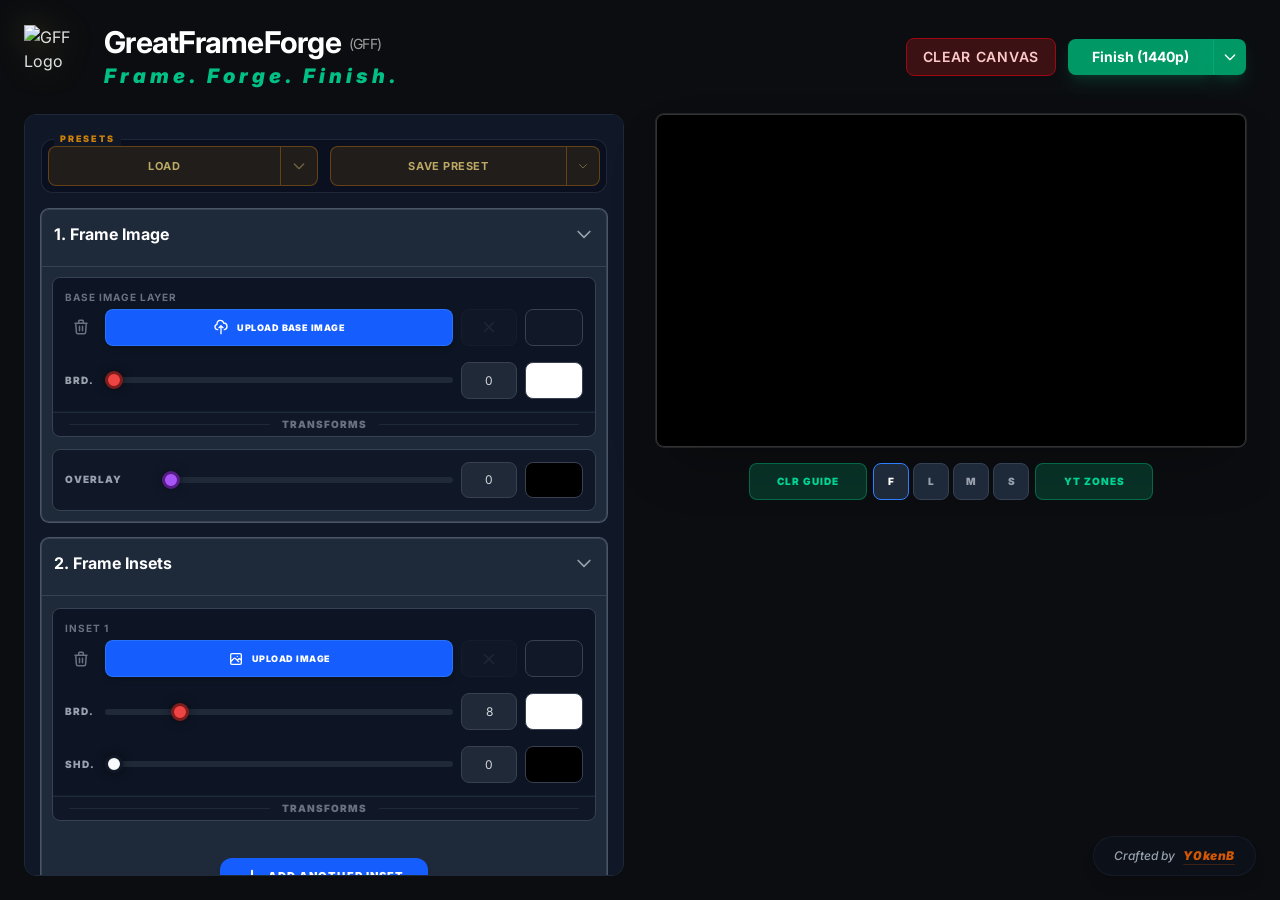
==== commit e4a730b5: "Deploy DEV v1.2.2 to /dev" ====
--- a/dev/index.html
+++ b/dev/index.html
@@ -7,8 +7,8 @@
     <link rel="icon" type="image/png" href="./assets/ggadgets-logo-DHXrvmgU.png">  
-  <script type="module" crossorigin src="./assets/index-B7-Nm2Ro.js"></script>
-  <link rel="stylesheet" crossorigin href="./assets/index-Bdw2gm1K.css">
+  <script type="module" crossorigin src="./assets/index-BRR0AduF.js"></script>
+  <link rel="stylesheet" crossorigin href="./assets/index-1IMHF9vu.css">
 <link rel="manifest" href="./manifest.webmanifest"><script id="vite-plugin-pwa:register-sw" src="./registerSW.js"></script></head>
 <body class="min-h-screen xl:h-screen bg-[#0b0d10] xl:overflow-hidden">
 
@@ -49,17 +49,57 @@
             </div>
         </header>
 
-        <div class="flex-grow flex flex-col xl:flex-row xl:gap-8 items-stretch min-h-0 pb-20 xl:pb-0">
-            
-            <!-- Side Panel (Left on Desktop, Bottom on Mobile) -->
-            <div id="controlsArea" class="w-full xl:w-[600px] xl:shrink-0 flex flex-col space-y-4 bg-gray-900 p-2.5 md:p-4 rounded-xl border border-gray-800 xl:overflow-y-auto sidebar-scroll order-2 xl:order-1 relative transition-all duration-300 xl:h-[calc(100vh-180px)]">
-                <!-- Scroll Sentinel for Sticky Border -->
-                <div id="scroll-sentinel" class="absolute top-0 left-0 w-full h-px pointer-events-none"></div>
-
-
-
-                <!-- Preset Management Row -->
-                <div class="relative mt-2 border border-gray-700/50 rounded-xl p-1.5 flex items-center gap-3 bg-gray-950/40 group/presets shadow-inner shrink-0">
+        <div class="flex-grow flex flex-col xl:flex-row xl:gap-8 items-stretch min-h-0 pb-20 xl:pb-0 relative">
+
+            <!-- Preview Column (Right on Desktop, Top on Mobile) -->
+            <div id="stickyHeader" class="w-full flex-none xl:flex-1 flex flex-col items-center justify-start sticky top-0 order-1 xl:order-2 transition-all duration-300 min-h-0 min-w-0 z-[50] bg-[#0b0d10] xl:bg-transparent">
+
+
+                <div class="w-full max-w-full flex justify-center py-2 xl:py-0 bg-[#0b0d10] xl:bg-transparent">
+                    <div id="canvasFrame" class="canvas-container shadow-2xl ring-1 ring-white/10 w-full flex items-center justify-center overflow-hidden bg-gray-900/50">
+                        <canvas id="thumbnailCanvas" width="1920" height="1080" class="w-full h-auto block"></canvas>
+                    </div>
+                </div>
+                
+                <div id="controlsWrapper" class="w-full xl:max-w-[420px] xl:mx-auto flex-none flex flex-col overflow-hidden bg-[#0b0d10] xl:bg-transparent relative z-[40] border-b border-transparent transition-all duration-300">
+                    <!-- Controls Row -->
+                    <div class="flex flex-row items-center justify-center gap-1.5 mt-2 md:mt-4 w-full px-2 pb-4 shrink-0">
+                        <!-- Colour Guide -->
+                        <button id="toggleColorWheelBtn" class="flex-1 h-[2.3rem] bg-emerald-500/20 hover:bg-emerald-500/30 border border-emerald-500/40 text-emerald-400 rounded-lg text-[10px] font-black uppercase tracking-widest transition-all flex items-center justify-center whitespace-nowrap min-w-0">
+                            <span class="truncate">CLR Guide</span>
+                        </button>
+
+                        <!-- Scale Buttons (Smaller) -->
+                        <div class="flex items-center gap-1 shrink-0">
+                            <button onclick="setPreviewScale('full')" class="preview-scale-btn active w-9 h-[2.3rem] bg-gray-800 border border-blue-500 text-white rounded-lg text-[10px] font-black uppercase transition-all">F</button>
+                            <button onclick="setPreviewScale('large')" class="preview-scale-btn w-9 h-[2.3rem] bg-gray-800 border border-gray-700 text-gray-400 rounded-lg text-[10px] font-black uppercase transition-all">L</button>
+                            <button onclick="setPreviewScale('medium')" class="preview-scale-btn w-9 h-[2.3rem] bg-gray-800 border border-gray-700 text-gray-400 rounded-lg text-[10px] font-black uppercase transition-all">M</button>
+                            <button onclick="setPreviewScale('small')" class="preview-scale-btn w-9 h-[2.3rem] bg-gray-800 border border-gray-700 text-gray-400 rounded-lg text-[10px] font-black uppercase transition-all">S</button>
+                        </div>
+
+                        <!-- YT Safe Zones -->
+                        <button id="toggleYTGuidesBtn" class="flex-1 h-[2.3rem] bg-emerald-500/20 hover:bg-emerald-500/30 border border-emerald-500/40 text-emerald-400 rounded-lg text-[10px] font-black uppercase tracking-widest transition-all flex items-center justify-center whitespace-nowrap min-w-0">
+                            <span class="truncate">YT Zones</span>
+                        </button>
+                    </div>
+                </div>
+            </div>
+
+            <!-- Sidebar Column: Contains Wheel and Controls -->
+            <div class="w-full xl:w-[600px] xl:shrink-0 flex flex-col order-2 xl:order-1">
+                
+                <!-- Colour Guide Host (Always at the top of the column) -->
+                <div id="colour-wheel-host" class="hidden sticky xl:relative top-[var(--header-height,0px)] xl:top-0 z-[60] bg-[#0b0d10] pb-0 -mx-2.5 md:-mx-4 px-2.5 md:px-4 border-b border-transparent transition-all duration-300"></div>
+
+                <!-- Side Panel (Scrollable Controls) -->
+                <div id="controlsArea" class="w-full flex flex-col bg-gray-900 p-2.5 md:p-4 rounded-xl border border-gray-800 xl:overflow-y-auto sidebar-scroll relative transition-all duration-300 xl:h-[calc(100vh-180px)] z-[30]">
+                    
+                    <div id="controlsInner" class="space-y-4 flex flex-col transition-all duration-300">
+
+                    <div id="scroll-sentinel" class="absolute top-0 left-0 w-full h-px pointer-events-none"></div>
+
+                    <!-- Preset Management Row -->
+                    <div class="relative mt-2 border border-gray-700/50 rounded-xl p-1.5 flex items-center gap-3 bg-gray-950/40 group/presets shadow-inner shrink-0">
                     <div class="absolute -top-2 left-3 px-1.5 bg-gray-900 text-[9px] font-black text-amber-500/80 uppercase tracking-[0.2em]">Presets</div>
 
                     <!-- Load -->
@@ -133,7 +173,7 @@
                                     <div class="flex items-center gap-2 flex-grow">
                                         <label class="text-[10px] text-gray-400 uppercase tracking-widest font-black shrink-0 w-8">Brd.</label>
                                         <input type="range" class="state-val sync-slider slider-bar slider-border flex-grow" data-link="baseBorderW" min="0" max="40" value="0">
-                                        <input type="number" class="state-val sync-number entry-base number-entry shrink-0" tabindex="-1" data-link="baseBorderW" value="0">
+                                        <input type="number" inputmode="none" class="state-val sync-number entry-base number-entry shrink-0" data-link="baseBorderW" value="0">
                                         <input type="text" id="baseBorderColor" value="#ffffff" style="background-color: #ffffff" class="state-val color-picker shrink-0" inputmode="none" readonly>
                                     </div>
                                 </div>
@@ -149,19 +189,19 @@
 
                                     <div class="grid grid-cols-1 md:grid-cols-2 gap-3">
                                         <div><div class="flex items-center gap-2"><label class="text-[10px] text-gray-400 uppercase font-black w-10 shrink-0">Pos X</label><input type="range" class="state-val sync-slider slider-bar slider-pan" data-link="basePosX" min="-1000" max="1000" value="0"><input type="number" inputmode="none" class="state-val sync-number entry-base number-entry h-[2.3rem]" data-link="basePosX" value="0"></div></div>
-                                        <div><div class="flex items-center gap-2"><label class="text-[10px] text-gray-400 uppercase font-black w-10 shrink-0">Pos Y</label><input type="range" class="state-val sync-slider slider-bar slider-pan" data-link="basePosY" min="-1000" max="1000" value="0"><input type="number" class="state-val sync-number entry-base number-entry h-[2.3rem]" data-link="basePosY" value="0"></div></div>
+                                        <div><div class="flex items-center gap-2"><label class="text-[10px] text-gray-400 uppercase font-black w-10 shrink-0">Pos Y</label><input type="range" class="state-val sync-slider slider-bar slider-pan" data-link="basePosY" min="-1000" max="1000" value="0"><input type="number" inputmode="none" class="state-val sync-number entry-base number-entry h-[2.3rem]" data-link="basePosY" value="0"></div></div>
                                     </div>
                                     <div class="grid grid-cols-1 md:grid-cols-2 gap-3">
-                                        <div><div class="flex items-center gap-2"><label class="text-[10px] text-gray-400 uppercase font-black w-10 shrink-0">Pan X</label><input type="range" class="state-val sync-slider slider-bar slider-pan" data-link="baseX" min="-1000" max="1000" value="0"><input type="number" class="state-val sync-number entry-base number-entry" data-link="baseX" value="0"></div></div>
-                                        <div><div class="flex items-center gap-2"><label class="text-[10px] text-gray-400 uppercase font-black w-10 shrink-0">Pan Y</label><input type="range" class="state-val sync-slider slider-bar slider-pan" data-link="baseY" min="-1000" max="1000" value="0"><input type="number" class="state-val sync-number entry-base number-entry" data-link="baseY" value="0"></div></div>
+                                        <div><div class="flex items-center gap-2"><label class="text-[10px] text-gray-400 uppercase font-black w-10 shrink-0">Pan X</label><input type="range" class="state-val sync-slider slider-bar slider-pan" data-link="baseX" min="-1000" max="1000" value="0"><input type="number" inputmode="none" class="state-val sync-number entry-base number-entry" data-link="baseX" value="0"></div></div>
+                                        <div><div class="flex items-center gap-2"><label class="text-[10px] text-gray-400 uppercase font-black w-10 shrink-0">Pan Y</label><input type="range" class="state-val sync-slider slider-bar slider-pan" data-link="baseY" min="-1000" max="1000" value="0"><input type="number" inputmode="none" class="state-val sync-number entry-base number-entry" data-link="baseY" value="0"></div></div>
                                     </div>
                                     <div class="grid grid-cols-1 md:grid-cols-2 gap-3">
-                                        <div><div class="flex items-center gap-2"><label class="text-[10px] text-gray-400 uppercase font-black w-10 shrink-0">Zoom</label><input type="range" class="state-val sync-slider slider-bar slider-size" data-link="baseScale" min="0.5" max="3" step="0.01" value="1"><input type="number" class="state-val sync-number entry-base number-entry" data-link="baseScale" value="1"></div></div>
-                                        <div><div class="flex items-center gap-2"><label class="text-[10px] text-gray-400 uppercase font-black w-10 shrink-0">Rotate</label><input type="range" class="state-val sync-slider slider-bar slider-rotate" data-link="baseRot" min="-180" max="180" value="0"><input type="number" class="state-val sync-number entry-base number-entry" data-link="baseRot" value="0"></div></div>
+                                        <div><div class="flex items-center gap-2"><label class="text-[10px] text-gray-400 uppercase font-black w-10 shrink-0">Zoom</label><input type="range" class="state-val sync-slider slider-bar slider-size" data-link="baseScale" min="0.5" max="3" step="0.01" value="1"><input type="number" inputmode="none" class="state-val sync-number entry-base number-entry" data-link="baseScale" value="1"></div></div>
+                                        <div><div class="flex items-center gap-2"><label class="text-[10px] text-gray-400 uppercase font-black w-10 shrink-0">Rotate</label><input type="range" class="state-val sync-slider slider-bar slider-rotate" data-link="baseRot" min="-180" max="180" value="0"><input type="number" inputmode="none" class="state-val sync-number entry-base number-entry" data-link="baseRot" value="0"></div></div>
                                     </div>
                                     <div class="grid grid-cols-1 md:grid-cols-2 gap-3 pt-1 border-t border-gray-800/50">
-                                        <div><div class="flex items-center gap-2"><label class="text-[10px] text-gray-400 uppercase font-black w-10 shrink-0">Cont.</label><input type="range" class="state-val sync-slider slider-bar accent-gray-400" data-link="baseContrast" min="0" max="200" value="100"><input type="number" class="state-val sync-number entry-base number-entry" data-link="baseContrast" value="100"></div></div>
-                                        <div><div class="flex items-center gap-2"><label class="text-[10px] text-gray-400 uppercase font-black w-10 shrink-0">Bright.</label><input type="range" class="state-val sync-slider slider-bar accent-gray-400" data-link="baseBrightness" min="0" max="200" value="100"><input type="number" class="state-val sync-number entry-base number-entry" data-link="baseBrightness" value="100"></div></div>
+                                        <div><div class="flex items-center gap-2"><label class="text-[10px] text-gray-400 uppercase font-black w-10 shrink-0">Cont.</label><input type="range" class="state-val sync-slider slider-bar accent-gray-400" data-link="baseContrast" min="0" max="200" value="100"><input type="number" inputmode="none" class="state-val sync-number entry-base number-entry" data-link="baseContrast" value="100"></div></div>
+                                        <div><div class="flex items-center gap-2"><label class="text-[10px] text-gray-400 uppercase font-black w-10 shrink-0">Bright.</label><input type="range" class="state-val sync-slider slider-bar accent-gray-400" data-link="baseBrightness" min="0" max="200" value="100"><input type="number" inputmode="none" class="state-val sync-number entry-base number-entry" data-link="baseBrightness" value="100"></div></div>
                                     </div>
                                     <div class="flex gap-3 pt-1 border-t border-gray-800/50">
                                         <label class="cursor-pointer flex-1"><input type="checkbox" id="baseFlipH" class="state-val hidden peer"><div class="w-full text-center py-2.5 rounded-xl border border-gray-700 bg-gray-800 text-[10px] font-black text-gray-500 peer-checked:bg-emerald-600 peer-checked:text-white transition-all uppercase tracking-widest shadow-lg">Flip Horizontal</div></label>
@@ -177,7 +217,7 @@
                             <div class="flex flex-col gap-3 flex-grow">
                                 <div class="flex items-center gap-2">
                                     <input type="range" class="state-val sync-slider slider-bar slider-opacity" data-link="overlayOpacity" min="0" max="100" value="0">
-                                    <input type="number" class="state-val sync-number entry-base number-entry shrink-0" tabindex="-1" data-link="overlayOpacity" value="0">
+                                    <input type="number" inputmode="none" class="state-val sync-number entry-base number-entry shrink-0" data-link="overlayOpacity" value="0">
                                     <input type="text" id="overlayColor" value="#000000" style="background-color: #000000" class="state-val color-picker" inputmode="none" readonly>
                                 </div>
                             </div>
@@ -256,7 +296,7 @@
                                                 </div>
                                                 <div class="flex items-center gap-2">
                                                     <input type="range" class="state-val sync-slider slider-bar slider-pan" data-link="globalTextX" min="-1000" max="1000" value="0">
-                                                    <input type="number" class="state-val sync-number entry-base number-entry shrink-0" tabindex="-1" data-link="globalTextX" value="0">
+                                                    <input type="number" inputmode="none" class="state-val sync-number entry-base number-entry shrink-0" data-link="globalTextX" value="0">
                                                 </div>
                                             </div>
                                             <div class="flex flex-col gap-1.5">
@@ -266,7 +306,7 @@
                                                 </div>
                                                 <div class="flex items-center gap-2">
                                                     <input type="range" class="state-val sync-slider slider-bar slider-pan" data-link="globalTextY" min="-1000" max="1000" value="0">
-                                                    <input type="number" class="state-val sync-number entry-base number-entry shrink-0" tabindex="-1" data-link="globalTextY" value="0">
+                                                    <input type="number" inputmode="none" class="state-val sync-number entry-base number-entry shrink-0" data-link="globalTextY" value="0">
                                                 </div>
                                             </div>
                                         </div>
@@ -278,7 +318,7 @@
                                                 </div>
                                                 <div class="flex items-center gap-3">
                                                     <input type="range" class="state-val sync-slider slider-bar slider-size" data-link="globalTextScale" min="10" max="300" value="100">
-                                                    <input type="number" class="state-val sync-number entry-base number-entry shrink-0" tabindex="-1" data-link="globalTextScale" value="100">
+                                                    <input type="number" inputmode="none" class="state-val sync-number entry-base number-entry shrink-0" data-link="globalTextScale" value="100">
                                                 </div>
                                             </div>
                                         </div>
@@ -294,76 +334,41 @@
                                 </div>
                             </div>
                         </details>
-            </div>
-
-            <!-- Preview Column (Right on Desktop, Top on Mobile) -->
-            <div id="stickyHeader" class="w-full flex-none xl:flex-1 flex flex-col items-center justify-start sticky top-0 order-1 xl:order-2 transition-all duration-300 min-h-0 min-w-0 z-[50] bg-[#0b0d10] xl:bg-transparent">
-
-
-                <div class="w-full max-w-full flex justify-center py-2 xl:py-0 bg-[#0b0d10] xl:bg-transparent">
-                    <div id="canvasFrame" class="canvas-container shadow-2xl ring-1 ring-white/10 w-full flex items-center justify-center overflow-hidden bg-gray-900/50">
-                        <canvas id="thumbnailCanvas" width="1920" height="1080" class="w-full h-auto block"></canvas>
-                    </div>
-                </div>
-                
-                <div id="controlsWrapper" class="w-full xl:max-w-[420px] xl:mx-auto flex-none flex flex-col overflow-hidden bg-[#0b0d10] xl:bg-transparent relative z-[40] border-b border-transparent transition-all duration-300">
-                    <!-- Controls Row -->
-                    <div class="flex flex-row items-center justify-center gap-1.5 mt-2 md:mt-4 w-full px-2 pb-4 shrink-0">
-                        <!-- Colour Guide -->
-                        <button id="toggleColorWheelBtn" class="flex-1 h-[2.3rem] bg-emerald-500/20 hover:bg-emerald-500/30 border border-emerald-500/40 text-emerald-400 rounded-lg text-[10px] font-black uppercase tracking-widest transition-all flex items-center justify-center whitespace-nowrap min-w-0">
-                            <span class="truncate">CLR Guide</span>
-                        </button>
-
-                        <!-- Scale Buttons (Smaller) -->
-                        <div class="flex items-center gap-1 shrink-0">
-                            <button onclick="setPreviewScale('full')" class="preview-scale-btn active w-9 h-[2.3rem] bg-gray-800 border border-blue-500 text-white rounded-lg text-[10px] font-black uppercase transition-all">F</button>
-                            <button onclick="setPreviewScale('large')" class="preview-scale-btn w-9 h-[2.3rem] bg-gray-800 border border-gray-700 text-gray-400 rounded-lg text-[10px] font-black uppercase transition-all">L</button>
-                            <button onclick="setPreviewScale('medium')" class="preview-scale-btn w-9 h-[2.3rem] bg-gray-800 border border-gray-700 text-gray-400 rounded-lg text-[10px] font-black uppercase transition-all">M</button>
-                            <button onclick="setPreviewScale('small')" class="preview-scale-btn w-9 h-[2.3rem] bg-gray-800 border border-gray-700 text-gray-400 rounded-lg text-[10px] font-black uppercase transition-all">S</button>
-                        </div>
-
-                        <!-- YT Safe Zones -->
-                        <button id="toggleYTGuidesBtn" class="flex-1 h-[2.3rem] bg-emerald-500/20 hover:bg-emerald-500/30 border border-emerald-500/40 text-emerald-400 rounded-lg text-[10px] font-black uppercase tracking-widest transition-all flex items-center justify-center whitespace-nowrap min-w-0">
-                            <span class="truncate">YT Zones</span>
-                        </button>
-                    </div>
-
-                    <div id="colour-wheel-host" class="hidden flex-none flex flex-col min-h-0"></div>
                 </div>
             </div>
         </div>
-
-        <!-- Footer -->
-        <footer class="py-4 flex justify-end shrink-0">
-            <div id="creatorBranding" class="relative group/creator cursor-pointer">
-                <!-- Social Card Popup -->
-                <div class="absolute bottom-full right-0 mb-0 w-48 opacity-0 translate-y-1 pointer-events-none group-hover/creator:opacity-100 group-hover/creator:translate-y-0 group-hover/creator:pointer-events-auto group-[.active]/creator:opacity-100 group-[.active]/creator:translate-y-0 group-[.active]/creator:pointer-events-auto transition-all duration-300 z-[200]">
-                    <div class="bg-gray-900 border border-gray-700 rounded-xl shadow-2xl overflow-hidden">
-                        <div class="px-4 py-2 border-b border-gray-800 bg-gray-950/50 flex justify-between items-center">
-                            <span class="text-[10px] font-black text-gray-500 uppercase tracking-widest">Connect</span>
-                            <span id="appVersion" class="text-[11px] font-bold text-gray-400 uppercase tracking-tight cursor-default">v1.2.1</span>     
-                        </div>
-                        <div class="p-2 space-y-1">
-                            <a href="https://youtube.com/@Y0kenB" target="_blank" class="flex items-center gap-3 px-3 py-2 rounded-lg hover:bg-red-600/10 text-gray-300 hover:text-red-400 transition-colors group/link">
-                                <svg class="w-4 h-4" fill="currentColor" viewBox="0 0 24 24"><path d="M23.498 6.186a3.016 3.016 0 0 0-2.122-2.136C19.505 3.545 12 3.545 12 3.545s-7.505 0-9.377.505A3.017 3.016 0 0 0 .502 6.186C0 8.07 0 12 0 12s0 3.93.502 5.814a3.016 3.016 0 0 0 2.122 2.136c1.871.505 9.376.505 9.376.505s7.505 0 9.377-.505a3.015 3.016 0 0 0 2.122-2.136C24 15.93 24 12 24 12s0-3.93-.502-5.814zM9.545 15.568V8.432L15.818 12l-6.273 3.568z"/></svg>
-                                <span class="text-xs font-bold">YouTube</span>
-                            </a>
-                            <a href="https://x.com/Y0kenB" target="_blank" class="flex items-center gap-3 px-3 py-2 rounded-lg hover:bg-blue-400/10 text-gray-300 hover:text-blue-400 transition-colors group/link">
-                                <svg class="w-4 h-4" fill="currentColor" viewBox="0 0 24 24"><path d="M18.244 2.25h3.308l-7.227 8.26 8.502 11.24H16.17l-5.214-6.817L4.99 21.75H1.68l7.73-8.835L1.254 2.25H8.08l4.713 6.231zm-1.161 17.52h1.833L7.084 4.126H5.117z"/></svg>
-                                <span class="text-xs font-bold">x.com</span>
-                            </a>
-                        </div>
-                    </div>
-                </div>
-
-                <!-- Main Label -->
-                <div class="flex items-center gap-2 px-5 py-2.5 bg-gray-900/40 hover:bg-gray-900/80 border border-gray-800/50 hover:border-orange-500/30 rounded-full backdrop-blur-md transition-all shadow-lg">
-                    <span class="text-[12px] text-gray-400 italic font-medium">Crafted by</span>
-                    <span class="text-[12px] text-orange-500/80 group-hover/creator:text-orange-500 font-black italic tracking-wider transition-colors underline decoration-orange-500/20 underline-offset-4">Y0kenB</span>
-                </div>
-            </div>
-        </footer>
     </div>
+
+    <!-- Footer -->
+    <footer class="fixed bottom-6 right-6 z-[200]">
+        <div id="creatorBranding" class="relative group/creator cursor-pointer">
+            <!-- Social Card Popup -->
+            <div class="absolute bottom-full right-0 mb-0 w-48 opacity-0 translate-y-1 pointer-events-none group-hover/creator:opacity-100 group-hover/creator:translate-y-0 group-hover/creator:pointer-events-auto group-[.active]/creator:opacity-100 group-[.active]/creator:translate-y-0 group-[.active]/creator:pointer-events-auto transition-all duration-300 z-[200]">
+                <div class="bg-gray-900 border border-gray-700 rounded-xl shadow-2xl overflow-hidden">
+                    <div class="px-4 py-2 border-b border-gray-800 bg-gray-950/50 flex justify-between items-center">
+                        <span class="text-[10px] font-black text-gray-500 uppercase tracking-widest">Connect</span>
+                        <span id="appVersion" class="text-[11px] font-bold text-gray-400 uppercase tracking-tight cursor-default">v1.2.1</span>     
+                    </div>
+                    <div class="p-2 space-y-1">
+                        <a href="https://youtube.com/@Y0kenB" target="_blank" class="flex items-center gap-3 px-3 py-2 rounded-lg hover:bg-red-600/10 text-gray-300 hover:text-red-400 transition-colors group/link">
+                            <svg class="w-4 h-4" fill="currentColor" viewBox="0 0 24 24"><path d="M23.498 6.186a3.016 3.016 0 0 0-2.122-2.136C19.505 3.545 12 3.545 12 3.545s-7.505 0-9.377.505A3.017 3.016 0 0 0 .502 6.186C0 8.07 0 12 0 12s0 3.93.502 5.814a3.016 3.016 0 0 0 2.122 2.136c1.871.505 9.376.505 9.376.505s7.505 0 9.377-.505a3.015 3.016 0 0 0 2.122-2.136C24 15.93 24 12 24 12s0-3.93-.502-5.814zM9.545 15.568V8.432L15.818 12l-6.273 3.568z"/></svg>
+                            <span class="text-xs font-bold">YouTube</span>
+                        </a>
+                        <a href="https://x.com/Y0kenB" target="_blank" class="flex items-center gap-3 px-3 py-2 rounded-lg hover:bg-blue-400/10 text-gray-300 hover:text-blue-400 transition-colors group/link">
+                            <svg class="w-4 h-4" fill="currentColor" viewBox="0 0 24 24"><path d="M18.244 2.25h3.308l-7.227 8.26 8.502 11.24H16.17l-5.214-6.817L4.99 21.75H1.68l7.73-8.835L1.254 2.25H8.08l4.713 6.231zm-1.161 17.52h1.833L7.084 4.126H5.117z"/></svg>
+                            <span class="text-xs font-bold">x.com</span>
+                        </a>
+                    </div>
+                </div>
+            </div>
+
+            <!-- Main Label -->
+            <div class="flex items-center gap-2 px-5 py-2.5 bg-gray-900/40 hover:bg-gray-900/80 border border-gray-800/50 hover:border-orange-500/30 rounded-full backdrop-blur-md transition-all shadow-lg">
+                <span class="text-[12px] text-gray-400 italic font-medium">Crafted by</span>
+                <span class="text-[12px] text-orange-500/80 group-hover/creator:text-orange-500 font-black italic tracking-wider transition-colors underline decoration-orange-500/20 underline-offset-4">Y0kenB</span>
+            </div>
+        </div>
+    </footer>
 
     <!-- Hidden State inputs -->
     <input type="hidden" id="baseImgSrc" class="state-val" value="">
--- a/dev/assets/index-1IMHF9vu.css
+++ b/dev/assets/index-1IMHF9vu.css
@@ -0,0 +1 @@
+@import"https://fonts.googleapis.com/css2?family=Anton&family=Bebas+Neue&family=Inter:wght@400;600;800&family=Montserrat:ital,wght@0,900;1,900&family=Oswald:wght@700&family=Playfair+Display:ital,wght@0,700;1,700&display=swap";/*! tailwindcss v4.2.1 | MIT License | https://tailwindcss.com */@layer properties{@supports (((-webkit-hyphens:none)) and (not (margin-trim:inline))) or ((-moz-orient:inline) and (not (color:rgb(from red r g b)))){*,:before,:after,::backdrop{--tw-translate-x:0;--tw-translate-y:0;--tw-translate-z:0;--tw-scale-x:1;--tw-scale-y:1;--tw-scale-z:1;--tw-rotate-x:initial;--tw-rotate-y:initial;--tw-rotate-z:initial;--tw-skew-x:initial;--tw-skew-y:initial;--tw-space-y-reverse:0;--tw-space-x-reverse:0;--tw-border-style:solid;--tw-leading:initial;--tw-font-weight:initial;--tw-tracking:initial;--tw-shadow:0 0 #0000;--tw-shadow-color:initial;--tw-shadow-alpha:100%;--tw-inset-shadow:0 0 #0000;--tw-inset-shadow-color:initial;--tw-inset-shadow-alpha:100%;--tw-ring-color:initial;--tw-ring-shadow:0 0 #0000;--tw-inset-ring-color:initial;--tw-inset-ring-shadow:0 0 #0000;--tw-ring-inset:initial;--tw-ring-offset-width:0px;--tw-ring-offset-color:#fff;--tw-ring-offset-shadow:0 0 #0000;--tw-blur:initial;--tw-brightness:initial;--tw-contrast:initial;--tw-grayscale:initial;--tw-hue-rotate:initial;--tw-invert:initial;--tw-opacity:initial;--tw-saturate:initial;--tw-sepia:initial;--tw-drop-shadow:initial;--tw-drop-shadow-color:initial;--tw-drop-shadow-alpha:100%;--tw-drop-shadow-size:initial;--tw-backdrop-blur:initial;--tw-backdrop-brightness:initial;--tw-backdrop-contrast:initial;--tw-backdrop-grayscale:initial;--tw-backdrop-hue-rotate:initial;--tw-backdrop-invert:initial;--tw-backdrop-opacity:initial;--tw-backdrop-saturate:initial;--tw-backdrop-sepia:initial;--tw-duration:initial}}}@layer theme{:root,:host{--font-sans:ui-sans-serif, system-ui, sans-serif, "Apple Color Emoji", "Segoe UI Emoji", "Segoe UI Symbol", "Noto Color Emoji";--font-serif:ui-serif, Georgia, Cambria, "Times New Roman", Times, serif;--font-mono:ui-monospace, SFMono-Regular, Menlo, Monaco, Consolas, "Liberation Mono", "Courier New", monospace;--color-red-200:oklch(88.5% .062 18.334);--color-red-300:oklch(80.8% .114 19.571);--color-red-400:oklch(70.4% .191 22.216);--color-red-500:oklch(63.7% .237 25.331);--color-red-600:oklch(57.7% .245 27.325);--color-red-800:oklch(44.4% .177 26.899);--color-red-900:oklch(39.6% .141 25.723);--color-red-950:oklch(25.8% .092 26.042);--color-orange-400:oklch(75% .183 55.934);--color-orange-500:oklch(70.5% .213 47.604);--color-orange-600:oklch(64.6% .222 41.116);--color-amber-200:oklch(92.4% .12 95.746);--color-amber-400:oklch(82.8% .189 84.429);--color-amber-500:oklch(76.9% .188 70.08);--color-green-400:oklch(79.2% .209 151.711);--color-green-500:oklch(72.3% .219 149.579);--color-emerald-400:oklch(76.5% .177 163.223);--color-emerald-500:oklch(69.6% .17 162.48);--color-emerald-600:oklch(59.6% .145 163.225);--color-emerald-900:oklch(37.8% .077 168.94);--color-blue-100:oklch(93.2% .032 255.585);--color-blue-200:oklch(88.2% .059 254.128);--color-blue-300:oklch(80.9% .105 251.813);--color-blue-400:oklch(70.7% .165 254.624);--color-blue-500:oklch(62.3% .214 259.815);--color-blue-600:oklch(54.6% .245 262.881);--color-blue-700:oklch(48.8% .243 264.376);--color-blue-900:oklch(37.9% .146 265.522);--color-purple-500:oklch(62.7% .265 303.9);--color-slate-300:oklch(86.9% .022 252.894);--color-slate-400:oklch(70.4% .04 256.788);--color-slate-500:oklch(55.4% .046 257.417);--color-slate-600:oklch(44.6% .043 257.281);--color-slate-700:oklch(37.2% .044 257.287);--color-gray-300:oklch(87.2% .01 258.338);--color-gray-400:oklch(70.7% .022 261.325);--color-gray-500:oklch(55.1% .027 264.364);--color-gray-600:oklch(44.6% .03 256.802);--color-gray-700:oklch(37.3% .034 259.733);--color-gray-800:oklch(27.8% .033 256.848);--color-gray-900:oklch(21% .034 264.665);--color-gray-950:oklch(13% .028 261.692);--color-black:#000;--color-white:#fff;--spacing:.25rem;--container-sm:24rem;--text-xs:.75rem;--text-xs--line-height:calc(1 / .75);--text-sm:.875rem;--text-sm--line-height:calc(1.25 / .875);--text-lg:1.125rem;--text-lg--line-height:calc(1.75 / 1.125);--text-xl:1.25rem;--text-xl--line-height:calc(1.75 / 1.25);--text-2xl:1.5rem;--text-2xl--line-height:calc(2 / 1.5);--text-3xl:1.875rem;--text-3xl--line-height: 1.2 ;--font-weight-normal:400;--font-weight-medium:500;--font-weight-semibold:600;--font-weight-bold:700;--font-weight-black:900;--tracking-tighter:-.05em;--tracking-tight:-.025em;--tracking-wide:.025em;--tracking-wider:.05em;--tracking-widest:.1em;--leading-relaxed:1.625;--radius-md:.375rem;--radius-lg:.5rem;--radius-xl:.75rem;--radius-2xl:1rem;--blur-sm:8px;--blur-md:12px;--default-transition-duration:.15s;--default-transition-timing-function:cubic-bezier(.4, 0, .2, 1);--default-font-family:var(--font-sans);--default-mono-font-family:var(--font-mono)}}@layer base{*,:after,:before,::backdrop{box-sizing:border-box;border:0 solid;margin:0;padding:0}::file-selector-button{box-sizing:border-box;border:0 solid;margin:0;padding:0}html,:host{-webkit-text-size-adjust:100%;-moz-tab-size:4;tab-size:4;line-height:1.5;font-family:var(--default-font-family,ui-sans-serif, system-ui, sans-serif, "Apple Color Emoji", "Segoe UI Emoji", "Segoe UI Symbol", "Noto Color Emoji");font-feature-settings:var(--default-font-feature-settings,normal);font-variation-settings:var(--default-font-variation-settings,normal);-webkit-tap-highlight-color:transparent}hr{height:0;color:inherit;border-top-width:1px}abbr:where([title]){-webkit-text-decoration:underline dotted;text-decoration:underline dotted}h1,h2,h3,h4,h5,h6{font-size:inherit;font-weight:inherit}a{color:inherit;-webkit-text-decoration:inherit;text-decoration:inherit}b,strong{font-weight:bolder}code,kbd,samp,pre{font-family:var(--default-mono-font-family,ui-monospace, SFMono-Regular, Menlo, Monaco, Consolas, "Liberation Mono", "Courier New", monospace);font-feature-settings:var(--default-mono-font-feature-settings,normal);font-variation-settings:var(--default-mono-font-variation-settings,normal);font-size:1em}small{font-size:80%}sub,sup{vertical-align:baseline;font-size:75%;line-height:0;position:relative}sub{bottom:-.25em}sup{top:-.5em}table{text-indent:0;border-color:inherit;border-collapse:collapse}:-moz-focusring{outline:auto}progress{vertical-align:baseline}summary{display:list-item}ol,ul,menu{list-style:none}img,svg,video,canvas,audio,iframe,embed,object{vertical-align:middle;display:block}img,video{max-width:100%;height:auto}button,input,select,optgroup,textarea{font:inherit;font-feature-settings:inherit;font-variation-settings:inherit;letter-spacing:inherit;color:inherit;opacity:1;background-color:#0000;border-radius:0}::file-selector-button{font:inherit;font-feature-settings:inherit;font-variation-settings:inherit;letter-spacing:inherit;color:inherit;opacity:1;background-color:#0000;border-radius:0}:where(select:is([multiple],[size])) optgroup{font-weight:bolder}:where(select:is([multiple],[size])) optgroup option{padding-inline-start:20px}::file-selector-button{margin-inline-end:4px}::placeholder{opacity:1}@supports (not ((-webkit-appearance:-apple-pay-button))) or (contain-intrinsic-size:1px){::placeholder{color:currentColor}@supports (color:color-mix(in lab,red,red)){::placeholder{color:color-mix(in oklab,currentcolor 50%,transparent)}}}textarea{resize:vertical}::-webkit-search-decoration{-webkit-appearance:none}::-webkit-date-and-time-value{min-height:1lh;text-align:inherit}::-webkit-datetime-edit{display:inline-flex}::-webkit-datetime-edit-fields-wrapper{padding:0}::-webkit-datetime-edit{padding-block:0}::-webkit-datetime-edit-year-field{padding-block:0}::-webkit-datetime-edit-month-field{padding-block:0}::-webkit-datetime-edit-day-field{padding-block:0}::-webkit-datetime-edit-hour-field{padding-block:0}::-webkit-datetime-edit-minute-field{padding-block:0}::-webkit-datetime-edit-second-field{padding-block:0}::-webkit-datetime-edit-millisecond-field{padding-block:0}::-webkit-datetime-edit-meridiem-field{padding-block:0}::-webkit-calendar-picker-indicator{line-height:1}:-moz-ui-invalid{box-shadow:none}button,input:where([type=button],[type=reset],[type=submit]){-webkit-appearance:button;-moz-appearance:button;appearance:button}::file-selector-button{-webkit-appearance:button;-moz-appearance:button;appearance:button}::-webkit-inner-spin-button{height:auto}::-webkit-outer-spin-button{height:auto}[hidden]:where(:not([hidden=until-found])){display:none!important}}@layer components;@layer utilities{.pointer-events-auto{pointer-events:auto}.pointer-events-none{pointer-events:none}.visible{visibility:visible}.absolute{position:absolute}.fixed{position:fixed}.relative{position:relative}.static{position:static}.sticky{position:sticky}.inset-0{inset:calc(var(--spacing) * 0)}.start{inset-inline-start:var(--spacing)}.end{inset-inline-end:var(--spacing)}.-top-2{top:calc(var(--spacing) * -2)}.top-0{top:calc(var(--spacing) * 0)}.top-4{top:calc(var(--spacing) * 4)}.top-6{top:calc(var(--spacing) * 6)}.top-\[var\(--header-height\,0px\)\]{top:var(--header-height,0px)}.top-full{top:100%}.right-0{right:calc(var(--spacing) * 0)}.right-6{right:calc(var(--spacing) * 6)}.right-12{right:calc(var(--spacing) * 12)}.bottom-0{bottom:calc(var(--spacing) * 0)}.bottom-6{bottom:calc(var(--spacing) * 6)}.bottom-full{bottom:100%}.left-0{left:calc(var(--spacing) * 0)}.left-3{left:calc(var(--spacing) * 3)}.z-10{z-index:10}.z-20{z-index:20}.z-\[30\]{z-index:30}.z-\[40\]{z-index:40}.z-\[50\]{z-index:50}.z-\[60\]{z-index:60}.z-\[100\]{z-index:100}.z-\[110\]{z-index:110}.z-\[200\]{z-index:200}.z-\[9999\]{z-index:9999}.z-\[10000\]{z-index:10000}.order-1{order:1}.order-2{order:2}.col-span-3{grid-column:span 3/span 3}.container{width:100%}@media(min-width:40rem){.container{max-width:40rem}}@media(min-width:48rem){.container{max-width:48rem}}@media(min-width:64rem){.container{max-width:64rem}}@media(min-width:80rem){.container{max-width:80rem}}@media(min-width:96rem){.container{max-width:96rem}}.-mx-2\.5{margin-inline:calc(var(--spacing) * -2.5)}.mx-auto{margin-inline:auto}.mt-0{margin-top:calc(var(--spacing) * 0)}.mt-0\.5{margin-top:calc(var(--spacing) * .5)}.mt-1{margin-top:calc(var(--spacing) * 1)}.mt-2{margin-top:calc(var(--spacing) * 2)}.mt-3{margin-top:calc(var(--spacing) * 3)}.mt-4{margin-top:calc(var(--spacing) * 4)}.mt-6{margin-top:calc(var(--spacing) * 6)}.mt-auto{margin-top:auto}.mr-1{margin-right:calc(var(--spacing) * 1)}.mr-2{margin-right:calc(var(--spacing) * 2)}.mr-8{margin-right:calc(var(--spacing) * 8)}.mb-0{margin-bottom:calc(var(--spacing) * 0)}.mb-1{margin-bottom:calc(var(--spacing) * 1)}.mb-1\.5{margin-bottom:calc(var(--spacing) * 1.5)}.mb-2{margin-bottom:calc(var(--spacing) * 2)}.mb-4{margin-bottom:calc(var(--spacing) * 4)}.mb-6{margin-bottom:calc(var(--spacing) * 6)}.mb-8{margin-bottom:calc(var(--spacing) * 8)}.-ml-2{margin-left:calc(var(--spacing) * -2)}.ml-2{margin-left:calc(var(--spacing) * 2)}.block{display:block}.flex{display:flex}.grid{display:grid}.hidden{display:none}.inline-flex{display:inline-flex}.aspect-square{aspect-ratio:1}.\!h-\[2\.3rem\]{height:2.3rem!important}.h-1{height:calc(var(--spacing) * 1)}.h-1\.5{height:calc(var(--spacing) * 1.5)}.h-3{height:calc(var(--spacing) * 3)}.h-3\.5{height:calc(var(--spacing) * 3.5)}.h-4{height:calc(var(--spacing) * 4)}.h-4\.5{height:calc(var(--spacing) * 4.5)}.h-5{height:calc(var(--spacing) * 5)}.h-6{height:calc(var(--spacing) * 6)}.h-7{height:calc(var(--spacing) * 7)}.h-8{height:calc(var(--spacing) * 8)}.h-9{height:calc(var(--spacing) * 9)}.h-10{height:calc(var(--spacing) * 10)}.h-11{height:calc(var(--spacing) * 11)}.h-12{height:calc(var(--spacing) * 12)}.h-24{height:calc(var(--spacing) * 24)}.h-\[1px\]{height:1px}.h-\[2\.3rem\]{height:2.3rem}.h-\[2\.8rem\]{height:2.8rem}.h-\[2rem\]{height:2rem}.h-\[24px\]{height:24px}.h-\[80vh\]{height:80vh}.h-\[82vh\]{height:82vh}.h-\[325px\]{height:325px}.h-auto{height:auto}.h-full{height:100%}.h-px{height:1px}.max-h-\[220px\]{max-height:220px}.max-h-\[300px\]{max-height:300px}.max-h-full{max-height:100%}.min-h-0{min-height:calc(var(--spacing) * 0)}.min-h-screen{min-height:100vh}.\!w-\[4rem\]{width:4rem!important}.w-2{width:calc(var(--spacing) * 2)}.w-3{width:calc(var(--spacing) * 3)}.w-3\.5{width:calc(var(--spacing) * 3.5)}.w-4{width:calc(var(--spacing) * 4)}.w-4\.5{width:calc(var(--spacing) * 4.5)}.w-5{width:calc(var(--spacing) * 5)}.w-6{width:calc(var(--spacing) * 6)}.w-7{width:calc(var(--spacing) * 7)}.w-8{width:calc(var(--spacing) * 8)}.w-9{width:calc(var(--spacing) * 9)}.w-10{width:calc(var(--spacing) * 10)}.w-11{width:calc(var(--spacing) * 11)}.w-12{width:calc(var(--spacing) * 12)}.w-14{width:calc(var(--spacing) * 14)}.w-48{width:calc(var(--spacing) * 48)}.w-\[2\.3rem\]{width:2.3rem}.w-\[3\.5rem\]{width:3.5rem}.w-\[4rem\]{width:4rem}.w-\[85px\]{width:85px}.w-\[95px\]{width:95px}.w-\[280px\]{width:280px}.w-\[379px\]{width:379px}.w-full{width:100%}.max-w-\[1600px\]{max-width:1600px}.max-w-\[1800px\]{max-width:1800px}.max-w-\[1920px\]{max-width:1920px}.max-w-full{max-width:100%}.max-w-sm{max-width:var(--container-sm)}.min-w-0{min-width:calc(var(--spacing) * 0)}.min-w-\[160px\]{min-width:160px}.flex-1{flex:1}.flex-none{flex:none}.shrink-0{flex-shrink:0}.flex-grow{flex-grow:1}.translate-y-1{--tw-translate-y:calc(var(--spacing) * 1);translate:var(--tw-translate-x) var(--tw-translate-y)}.scale-95{--tw-scale-x:95%;--tw-scale-y:95%;--tw-scale-z:95%;scale:var(--tw-scale-x) var(--tw-scale-y)}.rotate-90{rotate:90deg}.transform{transform:var(--tw-rotate-x,) var(--tw-rotate-y,) var(--tw-rotate-z,) var(--tw-skew-x,) var(--tw-skew-y,)}.cursor-crosshair{cursor:crosshair}.cursor-default{cursor:default}.cursor-grab{cursor:grab}.cursor-pointer{cursor:pointer}.resize{resize:both}.list-none{list-style-type:none}.appearance-none{-webkit-appearance:none;-moz-appearance:none;appearance:none}.grid-cols-1{grid-template-columns:repeat(1,minmax(0,1fr))}.grid-cols-2{grid-template-columns:repeat(2,minmax(0,1fr))}.grid-cols-3{grid-template-columns:repeat(3,minmax(0,1fr))}.grid-cols-9{grid-template-columns:repeat(9,minmax(0,1fr))}.flex-col{flex-direction:column}.flex-row{flex-direction:row}.items-center{align-items:center}.items-start{align-items:flex-start}.items-stretch{align-items:stretch}.justify-between{justify-content:space-between}.justify-center{justify-content:center}.justify-end{justify-content:flex-end}.justify-start{justify-content:flex-start}.gap-1{gap:calc(var(--spacing) * 1)}.gap-1\.5{gap:calc(var(--spacing) * 1.5)}.gap-2{gap:calc(var(--spacing) * 2)}.gap-2\.5{gap:calc(var(--spacing) * 2.5)}.gap-3{gap:calc(var(--spacing) * 3)}.gap-4{gap:calc(var(--spacing) * 4)}.gap-6{gap:calc(var(--spacing) * 6)}.gap-8{gap:calc(var(--spacing) * 8)}:where(.space-y-1>:not(:last-child)){--tw-space-y-reverse:0;margin-block-start:calc(calc(var(--spacing) * 1) * var(--tw-space-y-reverse));margin-block-end:calc(calc(var(--spacing) * 1) * calc(1 - var(--tw-space-y-reverse)))}:where(.space-y-2>:not(:last-child)){--tw-space-y-reverse:0;margin-block-start:calc(calc(var(--spacing) * 2) * var(--tw-space-y-reverse));margin-block-end:calc(calc(var(--spacing) * 2) * calc(1 - var(--tw-space-y-reverse)))}:where(.space-y-3>:not(:last-child)){--tw-space-y-reverse:0;margin-block-start:calc(calc(var(--spacing) * 3) * var(--tw-space-y-reverse));margin-block-end:calc(calc(var(--spacing) * 3) * calc(1 - var(--tw-space-y-reverse)))}:where(.space-y-4>:not(:last-child)){--tw-space-y-reverse:0;margin-block-start:calc(calc(var(--spacing) * 4) * var(--tw-space-y-reverse));margin-block-end:calc(calc(var(--spacing) * 4) * calc(1 - var(--tw-space-y-reverse)))}:where(.space-y-5>:not(:last-child)){--tw-space-y-reverse:0;margin-block-start:calc(calc(var(--spacing) * 5) * var(--tw-space-y-reverse));margin-block-end:calc(calc(var(--spacing) * 5) * calc(1 - var(--tw-space-y-reverse)))}:where(.space-y-6>:not(:last-child)){--tw-space-y-reverse:0;margin-block-start:calc(calc(var(--spacing) * 6) * var(--tw-space-y-reverse));margin-block-end:calc(calc(var(--spacing) * 6) * calc(1 - var(--tw-space-y-reverse)))}.gap-x-4{column-gap:calc(var(--spacing) * 4)}.gap-x-6{column-gap:calc(var(--spacing) * 6)}:where(.space-x-3>:not(:last-child)){--tw-space-x-reverse:0;margin-inline-start:calc(calc(var(--spacing) * 3) * var(--tw-space-x-reverse));margin-inline-end:calc(calc(var(--spacing) * 3) * calc(1 - var(--tw-space-x-reverse)))}.gap-y-3{row-gap:calc(var(--spacing) * 3)}.gap-y-4{row-gap:calc(var(--spacing) * 4)}.truncate{text-overflow:ellipsis;white-space:nowrap;overflow:hidden}.overflow-hidden{overflow:hidden}.overflow-x-auto{overflow-x:auto}.overflow-x-hidden{overflow-x:hidden}.overflow-y-auto{overflow-y:auto}.rounded{border-radius:.25rem}.rounded-2xl{border-radius:var(--radius-2xl)}.rounded-full{border-radius:3.40282e38px}.rounded-lg{border-radius:var(--radius-lg)}.rounded-md{border-radius:var(--radius-md)}.rounded-xl{border-radius:var(--radius-xl)}.rounded-l-lg{border-top-left-radius:var(--radius-lg);border-bottom-left-radius:var(--radius-lg)}.rounded-r-lg{border-top-right-radius:var(--radius-lg);border-bottom-right-radius:var(--radius-lg)}.border{border-style:var(--tw-border-style);border-width:1px}.border-2{border-style:var(--tw-border-style);border-width:2px}.border-t{border-top-style:var(--tw-border-style);border-top-width:1px}.border-r-0{border-right-style:var(--tw-border-style);border-right-width:0}.border-b{border-bottom-style:var(--tw-border-style);border-bottom-width:1px}.border-b-2{border-bottom-style:var(--tw-border-style);border-bottom-width:2px}.border-l{border-left-style:var(--tw-border-style);border-left-width:1px}.border-dashed{--tw-border-style:dashed;border-style:dashed}.\!border-blue-900\/30{border-color:#1c398e4d!important}@supports (color:color-mix(in lab,red,red)){.\!border-blue-900\/30{border-color:color-mix(in oklab,var(--color-blue-900) 30%,transparent)!important}}.\!border-emerald-900\/30{border-color:#004e3b4d!important}@supports (color:color-mix(in lab,red,red)){.\!border-emerald-900\/30{border-color:color-mix(in oklab,var(--color-emerald-900) 30%,transparent)!important}}.\!border-red-900\/30{border-color:#82181a4d!important}@supports (color:color-mix(in lab,red,red)){.\!border-red-900\/30{border-color:color-mix(in oklab,var(--color-red-900) 30%,transparent)!important}}.border-amber-500\/30{border-color:#f99c004d}@supports (color:color-mix(in lab,red,red)){.border-amber-500\/30{border-color:color-mix(in oklab,var(--color-amber-500) 30%,transparent)}}.border-amber-500\/60{border-color:#f99c0099}@supports (color:color-mix(in lab,red,red)){.border-amber-500\/60{border-color:color-mix(in oklab,var(--color-amber-500) 60%,transparent)}}.border-black{border-color:var(--color-black)}.border-blue-400\/30{border-color:#54a2ff4d}@supports (color:color-mix(in lab,red,red)){.border-blue-400\/30{border-color:color-mix(in oklab,var(--color-blue-400) 30%,transparent)}}.border-blue-500{border-color:var(--color-blue-500)}.border-blue-500\/20{border-color:#3080ff33}@supports (color:color-mix(in lab,red,red)){.border-blue-500\/20{border-color:color-mix(in oklab,var(--color-blue-500) 20%,transparent)}}.border-blue-500\/40{border-color:#3080ff66}@supports (color:color-mix(in lab,red,red)){.border-blue-500\/40{border-color:color-mix(in oklab,var(--color-blue-500) 40%,transparent)}}.border-blue-500\/50{border-color:#3080ff80}@supports (color:color-mix(in lab,red,red)){.border-blue-500\/50{border-color:color-mix(in oklab,var(--color-blue-500) 50%,transparent)}}.border-blue-900\/30{border-color:#1c398e4d}@supports (color:color-mix(in lab,red,red)){.border-blue-900\/30{border-color:color-mix(in oklab,var(--color-blue-900) 30%,transparent)}}.border-emerald-400\/30{border-color:#00d2944d}@supports (color:color-mix(in lab,red,red)){.border-emerald-400\/30{border-color:color-mix(in oklab,var(--color-emerald-400) 30%,transparent)}}.border-emerald-500\/20{border-color:#00bb7f33}@supports (color:color-mix(in lab,red,red)){.border-emerald-500\/20{border-color:color-mix(in oklab,var(--color-emerald-500) 20%,transparent)}}.border-emerald-500\/40{border-color:#00bb7f66}@supports (color:color-mix(in lab,red,red)){.border-emerald-500\/40{border-color:color-mix(in oklab,var(--color-emerald-500) 40%,transparent)}}.border-emerald-900\/30{border-color:#004e3b4d}@supports (color:color-mix(in lab,red,red)){.border-emerald-900\/30{border-color:color-mix(in oklab,var(--color-emerald-900) 30%,transparent)}}.border-gray-600{border-color:var(--color-gray-600)}.border-gray-700{border-color:var(--color-gray-700)}.border-gray-700\/50{border-color:#36415380}@supports (color:color-mix(in lab,red,red)){.border-gray-700\/50{border-color:color-mix(in oklab,var(--color-gray-700) 50%,transparent)}}.border-gray-800{border-color:var(--color-gray-800)}.border-gray-800\/50{border-color:#1e293980}@supports (color:color-mix(in lab,red,red)){.border-gray-800\/50{border-color:color-mix(in oklab,var(--color-gray-800) 50%,transparent)}}.border-gray-800\/80{border-color:#1e2939cc}@supports (color:color-mix(in lab,red,red)){.border-gray-800\/80{border-color:color-mix(in oklab,var(--color-gray-800) 80%,transparent)}}.border-red-800{border-color:var(--color-red-800)}.border-red-900\/30{border-color:#82181a4d}@supports (color:color-mix(in lab,red,red)){.border-red-900\/30{border-color:color-mix(in oklab,var(--color-red-900) 30%,transparent)}}.border-red-900\/50{border-color:#82181a80}@supports (color:color-mix(in lab,red,red)){.border-red-900\/50{border-color:color-mix(in oklab,var(--color-red-900) 50%,transparent)}}.border-slate-500\/30{border-color:#62748e4d}@supports (color:color-mix(in lab,red,red)){.border-slate-500\/30{border-color:color-mix(in oklab,var(--color-slate-500) 30%,transparent)}}.border-transparent{border-color:#0000}.border-white\/5{border-color:#ffffff0d}@supports (color:color-mix(in lab,red,red)){.border-white\/5{border-color:color-mix(in oklab,var(--color-white) 5%,transparent)}}.bg-\[\#0b0d10\]{background-color:#0b0d10}.bg-\[\#212938\]{background-color:#212938}.bg-amber-500\/10{background-color:#f99c001a}@supports (color:color-mix(in lab,red,red)){.bg-amber-500\/10{background-color:color-mix(in oklab,var(--color-amber-500) 10%,transparent)}}.bg-amber-500\/40{background-color:#f99c0066}@supports (color:color-mix(in lab,red,red)){.bg-amber-500\/40{background-color:color-mix(in oklab,var(--color-amber-500) 40%,transparent)}}.bg-black{background-color:var(--color-black)}.bg-black\/60{background-color:#0009}@supports (color:color-mix(in lab,red,red)){.bg-black\/60{background-color:color-mix(in oklab,var(--color-black) 60%,transparent)}}.bg-blue-500\/5{background-color:#3080ff0d}@supports (color:color-mix(in lab,red,red)){.bg-blue-500\/5{background-color:color-mix(in oklab,var(--color-blue-500) 5%,transparent)}}.bg-blue-500\/10{background-color:#3080ff1a}@supports (color:color-mix(in lab,red,red)){.bg-blue-500\/10{background-color:color-mix(in oklab,var(--color-blue-500) 10%,transparent)}}.bg-blue-500\/20{background-color:#3080ff33}@supports (color:color-mix(in lab,red,red)){.bg-blue-500\/20{background-color:color-mix(in oklab,var(--color-blue-500) 20%,transparent)}}.bg-blue-600{background-color:var(--color-blue-600)}.bg-blue-600\/20{background-color:#155dfc33}@supports (color:color-mix(in lab,red,red)){.bg-blue-600\/20{background-color:color-mix(in oklab,var(--color-blue-600) 20%,transparent)}}.bg-emerald-500\/5{background-color:#00bb7f0d}@supports (color:color-mix(in lab,red,red)){.bg-emerald-500\/5{background-color:color-mix(in oklab,var(--color-emerald-500) 5%,transparent)}}.bg-emerald-500\/10{background-color:#00bb7f1a}@supports (color:color-mix(in lab,red,red)){.bg-emerald-500\/10{background-color:color-mix(in oklab,var(--color-emerald-500) 10%,transparent)}}.bg-emerald-500\/20{background-color:#00bb7f33}@supports (color:color-mix(in lab,red,red)){.bg-emerald-500\/20{background-color:color-mix(in oklab,var(--color-emerald-500) 20%,transparent)}}.bg-emerald-600{background-color:var(--color-emerald-600)}.bg-emerald-600\/10{background-color:#0097671a}@supports (color:color-mix(in lab,red,red)){.bg-emerald-600\/10{background-color:color-mix(in oklab,var(--color-emerald-600) 10%,transparent)}}.bg-emerald-600\/20{background-color:#00976733}@supports (color:color-mix(in lab,red,red)){.bg-emerald-600\/20{background-color:color-mix(in oklab,var(--color-emerald-600) 20%,transparent)}}.bg-gray-700{background-color:var(--color-gray-700)}.bg-gray-800{background-color:var(--color-gray-800)}.bg-gray-800\/50{background-color:#1e293980}@supports (color:color-mix(in lab,red,red)){.bg-gray-800\/50{background-color:color-mix(in oklab,var(--color-gray-800) 50%,transparent)}}.bg-gray-900{background-color:var(--color-gray-900)}.bg-gray-900\/40{background-color:#10182866}@supports (color:color-mix(in lab,red,red)){.bg-gray-900\/40{background-color:color-mix(in oklab,var(--color-gray-900) 40%,transparent)}}.bg-gray-900\/50{background-color:#10182880}@supports (color:color-mix(in lab,red,red)){.bg-gray-900\/50{background-color:color-mix(in oklab,var(--color-gray-900) 50%,transparent)}}.bg-gray-950{background-color:var(--color-gray-950)}.bg-gray-950\/20{background-color:#03071233}@supports (color:color-mix(in lab,red,red)){.bg-gray-950\/20{background-color:color-mix(in oklab,var(--color-gray-950) 20%,transparent)}}.bg-gray-950\/30{background-color:#0307124d}@supports (color:color-mix(in lab,red,red)){.bg-gray-950\/30{background-color:color-mix(in oklab,var(--color-gray-950) 30%,transparent)}}.bg-gray-950\/40{background-color:#03071266}@supports (color:color-mix(in lab,red,red)){.bg-gray-950\/40{background-color:color-mix(in oklab,var(--color-gray-950) 40%,transparent)}}.bg-gray-950\/50{background-color:#03071280}@supports (color:color-mix(in lab,red,red)){.bg-gray-950\/50{background-color:color-mix(in oklab,var(--color-gray-950) 50%,transparent)}}.bg-orange-500\/10{background-color:#fe6e001a}@supports (color:color-mix(in lab,red,red)){.bg-orange-500\/10{background-color:color-mix(in oklab,var(--color-orange-500) 10%,transparent)}}.bg-orange-600{background-color:var(--color-orange-600)}.bg-red-500\/10{background-color:#fb2c361a}@supports (color:color-mix(in lab,red,red)){.bg-red-500\/10{background-color:color-mix(in oklab,var(--color-red-500) 10%,transparent)}}.bg-red-600{background-color:var(--color-red-600)}.bg-red-600\/20{background-color:#e4001433}@supports (color:color-mix(in lab,red,red)){.bg-red-600\/20{background-color:color-mix(in oklab,var(--color-red-600) 20%,transparent)}}.bg-red-900\/10{background-color:#82181a1a}@supports (color:color-mix(in lab,red,red)){.bg-red-900\/10{background-color:color-mix(in oklab,var(--color-red-900) 10%,transparent)}}.bg-red-900\/40{background-color:#82181a66}@supports (color:color-mix(in lab,red,red)){.bg-red-900\/40{background-color:color-mix(in oklab,var(--color-red-900) 40%,transparent)}}.bg-slate-700\/50{background-color:#31415880}@supports (color:color-mix(in lab,red,red)){.bg-slate-700\/50{background-color:color-mix(in oklab,var(--color-slate-700) 50%,transparent)}}.bg-white{background-color:var(--color-white)}.p-0\.5{padding:calc(var(--spacing) * .5)}.p-1{padding:calc(var(--spacing) * 1)}.p-1\.5{padding:calc(var(--spacing) * 1.5)}.p-2{padding:calc(var(--spacing) * 2)}.p-2\.5{padding:calc(var(--spacing) * 2.5)}.p-3{padding:calc(var(--spacing) * 3)}.p-4{padding:calc(var(--spacing) * 4)}.p-5{padding:calc(var(--spacing) * 5)}.p-6{padding:calc(var(--spacing) * 6)}.px-1{padding-inline:calc(var(--spacing) * 1)}.px-1\.5{padding-inline:calc(var(--spacing) * 1.5)}.px-2{padding-inline:calc(var(--spacing) * 2)}.px-2\.5{padding-inline:calc(var(--spacing) * 2.5)}.px-3{padding-inline:calc(var(--spacing) * 3)}.px-4{padding-inline:calc(var(--spacing) * 4)}.px-5{padding-inline:calc(var(--spacing) * 5)}.px-6{padding-inline:calc(var(--spacing) * 6)}.py-1{padding-block:calc(var(--spacing) * 1)}.py-1\.5{padding-block:calc(var(--spacing) * 1.5)}.py-2{padding-block:calc(var(--spacing) * 2)}.py-2\.5{padding-block:calc(var(--spacing) * 2.5)}.py-6{padding-block:calc(var(--spacing) * 6)}.pt-0{padding-top:calc(var(--spacing) * 0)}.pt-1{padding-top:calc(var(--spacing) * 1)}.pt-2{padding-top:calc(var(--spacing) * 2)}.pt-3{padding-top:calc(var(--spacing) * 3)}.pt-5{padding-top:calc(var(--spacing) * 5)}.pt-6{padding-top:calc(var(--spacing) * 6)}.pb-0{padding-bottom:calc(var(--spacing) * 0)}.pb-2{padding-bottom:calc(var(--spacing) * 2)}.pb-4{padding-bottom:calc(var(--spacing) * 4)}.pb-6{padding-bottom:calc(var(--spacing) * 6)}.pb-12{padding-bottom:calc(var(--spacing) * 12)}.pb-20{padding-bottom:calc(var(--spacing) * 20)}.text-center{text-align:center}.font-mono{font-family:var(--font-mono)}.font-serif{font-family:var(--font-serif)}.text-2xl{font-size:var(--text-2xl);line-height:var(--tw-leading,var(--text-2xl--line-height))}.text-3xl{font-size:var(--text-3xl);line-height:var(--tw-leading,var(--text-3xl--line-height))}.text-lg{font-size:var(--text-lg);line-height:var(--tw-leading,var(--text-lg--line-height))}.text-sm{font-size:var(--text-sm);line-height:var(--tw-leading,var(--text-sm--line-height))}.text-xl{font-size:var(--text-xl);line-height:var(--tw-leading,var(--text-xl--line-height))}.text-xs{font-size:var(--text-xs);line-height:var(--tw-leading,var(--text-xs--line-height))}.text-\[9px\]{font-size:9px}.text-\[10px\]{font-size:10px}.text-\[11px\]{font-size:11px}.text-\[12px\]{font-size:12px}.leading-none{--tw-leading:1;line-height:1}.leading-relaxed{--tw-leading:var(--leading-relaxed);line-height:var(--leading-relaxed)}.font-black{--tw-font-weight:var(--font-weight-black);font-weight:var(--font-weight-black)}.font-bold{--tw-font-weight:var(--font-weight-bold);font-weight:var(--font-weight-bold)}.font-medium{--tw-font-weight:var(--font-weight-medium);font-weight:var(--font-weight-medium)}.font-normal{--tw-font-weight:var(--font-weight-normal);font-weight:var(--font-weight-normal)}.font-semibold{--tw-font-weight:var(--font-weight-semibold);font-weight:var(--font-weight-semibold)}.tracking-\[0\.2em\]{--tw-tracking:.2em;letter-spacing:.2em}.tracking-tight{--tw-tracking:var(--tracking-tight);letter-spacing:var(--tracking-tight)}.tracking-tighter{--tw-tracking:var(--tracking-tighter);letter-spacing:var(--tracking-tighter)}.tracking-wide{--tw-tracking:var(--tracking-wide);letter-spacing:var(--tracking-wide)}.tracking-wider{--tw-tracking:var(--tracking-wider);letter-spacing:var(--tracking-wider)}.tracking-widest{--tw-tracking:var(--tracking-widest);letter-spacing:var(--tracking-widest)}.whitespace-nowrap{white-space:nowrap}.\!text-blue-400{color:var(--color-blue-400)!important}.\!text-emerald-400{color:var(--color-emerald-400)!important}.\!text-red-200{color:var(--color-red-200)!important}.text-amber-200\/70{color:#fee685b3}@supports (color:color-mix(in lab,red,red)){.text-amber-200\/70{color:color-mix(in oklab,var(--color-amber-200) 70%,transparent)}}.text-amber-500\/80{color:#f99c00cc}@supports (color:color-mix(in lab,red,red)){.text-amber-500\/80{color:color-mix(in oklab,var(--color-amber-500) 80%,transparent)}}.text-blue-200{color:var(--color-blue-200)}.text-blue-400{color:var(--color-blue-400)}.text-blue-600{color:var(--color-blue-600)}.text-emerald-400{color:var(--color-emerald-400)}.text-emerald-500\/70{color:#00bb7fb3}@supports (color:color-mix(in lab,red,red)){.text-emerald-500\/70{color:color-mix(in oklab,var(--color-emerald-500) 70%,transparent)}}.text-emerald-500\/80{color:#00bb7fcc}@supports (color:color-mix(in lab,red,red)){.text-emerald-500\/80{color:color-mix(in oklab,var(--color-emerald-500) 80%,transparent)}}.text-emerald-600\/40{color:#00976766}@supports (color:color-mix(in lab,red,red)){.text-emerald-600\/40{color:color-mix(in oklab,var(--color-emerald-600) 40%,transparent)}}.text-gray-300{color:var(--color-gray-300)}.text-gray-400{color:var(--color-gray-400)}.text-gray-500{color:var(--color-gray-500)}.text-gray-600{color:var(--color-gray-600)}.text-orange-400{color:var(--color-orange-400)}.text-orange-500\/80{color:#fe6e00cc}@supports (color:color-mix(in lab,red,red)){.text-orange-500\/80{color:color-mix(in oklab,var(--color-orange-500) 80%,transparent)}}.text-red-200{color:var(--color-red-200)}.text-red-400{color:var(--color-red-400)}.text-red-500\/70{color:#fb2c36b3}@supports (color:color-mix(in lab,red,red)){.text-red-500\/70{color:color-mix(in oklab,var(--color-red-500) 70%,transparent)}}.text-slate-300{color:var(--color-slate-300)}.text-slate-400{color:var(--color-slate-400)}.text-white{color:var(--color-white)}.uppercase{text-transform:uppercase}.italic{font-style:italic}.underline{text-decoration-line:underline}.decoration-orange-500\/20{text-decoration-color:#fe6e0033}@supports (color:color-mix(in lab,red,red)){.decoration-orange-500\/20{-webkit-text-decoration-color:color-mix(in oklab,var(--color-orange-500) 20%,transparent);text-decoration-color:color-mix(in oklab,var(--color-orange-500) 20%,transparent)}}.underline-offset-4{text-underline-offset:4px}.accent-amber-500{accent-color:var(--color-amber-500)}.accent-blue-500{accent-color:var(--color-blue-500)}.accent-emerald-500{accent-color:var(--color-emerald-500)}.accent-gray-400{accent-color:var(--color-gray-400)}.accent-gray-500{accent-color:var(--color-gray-500)}.accent-green-500{accent-color:var(--color-green-500)}.accent-purple-500{accent-color:var(--color-purple-500)}.accent-red-500{accent-color:var(--color-red-500)}.opacity-0{opacity:0}.opacity-20{opacity:.2}.opacity-40{opacity:.4}.opacity-50{opacity:.5}.opacity-60{opacity:.6}.opacity-90{opacity:.9}.shadow{--tw-shadow:0 1px 3px 0 var(--tw-shadow-color,#0000001a), 0 1px 2px -1px var(--tw-shadow-color,#0000001a);box-shadow:var(--tw-inset-shadow),var(--tw-inset-ring-shadow),var(--tw-ring-offset-shadow),var(--tw-ring-shadow),var(--tw-shadow)}.shadow-2xl{--tw-shadow:0 25px 50px -12px var(--tw-shadow-color,#00000040);box-shadow:var(--tw-inset-shadow),var(--tw-inset-ring-shadow),var(--tw-ring-offset-shadow),var(--tw-ring-shadow),var(--tw-shadow)}.shadow-\[0_0_15px_rgba\(59\,130\,246\,0\.15\)\]{--tw-shadow:0 0 15px var(--tw-shadow-color,#3b82f626);box-shadow:var(--tw-inset-shadow),var(--tw-inset-ring-shadow),var(--tw-ring-offset-shadow),var(--tw-ring-shadow),var(--tw-shadow)}.shadow-\[0_20px_40px_rgba\(0\,0\,0\,0\.8\)\]{--tw-shadow:0 20px 40px var(--tw-shadow-color,#000c);box-shadow:var(--tw-inset-shadow),var(--tw-inset-ring-shadow),var(--tw-ring-offset-shadow),var(--tw-ring-shadow),var(--tw-shadow)}.shadow-\[inset_0_0_10px_rgba\(16\,185\,129\,0\.1\)\]{--tw-shadow:inset 0 0 10px var(--tw-shadow-color,#10b9811a);box-shadow:var(--tw-inset-shadow),var(--tw-inset-ring-shadow),var(--tw-ring-offset-shadow),var(--tw-ring-shadow),var(--tw-shadow)}.shadow-\[inset_0_0_10px_rgba\(37\,99\,235\,0\.1\)\]{--tw-shadow:inset 0 0 10px var(--tw-shadow-color,#2563eb1a);box-shadow:var(--tw-inset-shadow),var(--tw-inset-ring-shadow),var(--tw-ring-offset-shadow),var(--tw-ring-shadow),var(--tw-shadow)}.shadow-\[inset_0_0_10px_rgba\(220\,38\,38\,0\.1\)\]{--tw-shadow:inset 0 0 10px var(--tw-shadow-color,#dc26261a);box-shadow:var(--tw-inset-shadow),var(--tw-inset-ring-shadow),var(--tw-ring-offset-shadow),var(--tw-ring-shadow),var(--tw-shadow)}.shadow-inner{--tw-shadow:inset 0 2px 4px 0 var(--tw-shadow-color,#0000000d);box-shadow:var(--tw-inset-shadow),var(--tw-inset-ring-shadow),var(--tw-ring-offset-shadow),var(--tw-ring-shadow),var(--tw-shadow)}.shadow-lg{--tw-shadow:0 10px 15px -3px var(--tw-shadow-color,#0000001a), 0 4px 6px -4px var(--tw-shadow-color,#0000001a);box-shadow:var(--tw-inset-shadow),var(--tw-inset-ring-shadow),var(--tw-ring-offset-shadow),var(--tw-ring-shadow),var(--tw-shadow)}.shadow-md{--tw-shadow:0 4px 6px -1px var(--tw-shadow-color,#0000001a), 0 2px 4px -2px var(--tw-shadow-color,#0000001a);box-shadow:var(--tw-inset-shadow),var(--tw-inset-ring-shadow),var(--tw-ring-offset-shadow),var(--tw-ring-shadow),var(--tw-shadow)}.shadow-xl{--tw-shadow:0 20px 25px -5px var(--tw-shadow-color,#0000001a), 0 8px 10px -6px var(--tw-shadow-color,#0000001a);box-shadow:var(--tw-inset-shadow),var(--tw-inset-ring-shadow),var(--tw-ring-offset-shadow),var(--tw-ring-shadow),var(--tw-shadow)}.ring,.ring-1{--tw-ring-shadow:var(--tw-ring-inset,) 0 0 0 calc(1px + var(--tw-ring-offset-width)) var(--tw-ring-color,currentcolor);box-shadow:var(--tw-inset-shadow),var(--tw-inset-ring-shadow),var(--tw-ring-offset-shadow),var(--tw-ring-shadow),var(--tw-shadow)}.ring-2{--tw-ring-shadow:var(--tw-ring-inset,) 0 0 0 calc(2px + var(--tw-ring-offset-width)) var(--tw-ring-color,currentcolor);box-shadow:var(--tw-inset-shadow),var(--tw-inset-ring-shadow),var(--tw-ring-offset-shadow),var(--tw-ring-shadow),var(--tw-shadow)}.shadow-blue-500\/30{--tw-shadow-color:#3080ff4d}@supports (color:color-mix(in lab,red,red)){.shadow-blue-500\/30{--tw-shadow-color:color-mix(in oklab, color-mix(in oklab, var(--color-blue-500) 30%, transparent) var(--tw-shadow-alpha), transparent)}}.shadow-blue-600\/20{--tw-shadow-color:#155dfc33}@supports (color:color-mix(in lab,red,red)){.shadow-blue-600\/20{--tw-shadow-color:color-mix(in oklab, color-mix(in oklab, var(--color-blue-600) 20%, transparent) var(--tw-shadow-alpha), transparent)}}.shadow-emerald-600\/20{--tw-shadow-color:#00976733}@supports (color:color-mix(in lab,red,red)){.shadow-emerald-600\/20{--tw-shadow-color:color-mix(in oklab, color-mix(in oklab, var(--color-emerald-600) 20%, transparent) var(--tw-shadow-alpha), transparent)}}.shadow-orange-600\/20{--tw-shadow-color:#f0510033}@supports (color:color-mix(in lab,red,red)){.shadow-orange-600\/20{--tw-shadow-color:color-mix(in oklab, color-mix(in oklab, var(--color-orange-600) 20%, transparent) var(--tw-shadow-alpha), transparent)}}.shadow-red-600\/20{--tw-shadow-color:#e4001433}@supports (color:color-mix(in lab,red,red)){.shadow-red-600\/20{--tw-shadow-color:color-mix(in oklab, color-mix(in oklab, var(--color-red-600) 20%, transparent) var(--tw-shadow-alpha), transparent)}}.ring-blue-500\/50{--tw-ring-color:#3080ff80}@supports (color:color-mix(in lab,red,red)){.ring-blue-500\/50{--tw-ring-color:color-mix(in oklab, var(--color-blue-500) 50%, transparent)}}.ring-white\/10{--tw-ring-color:#ffffff1a}@supports (color:color-mix(in lab,red,red)){.ring-white\/10{--tw-ring-color:color-mix(in oklab, var(--color-white) 10%, transparent)}}.blur{--tw-blur:blur(8px);filter:var(--tw-blur,) var(--tw-brightness,) var(--tw-contrast,) var(--tw-grayscale,) var(--tw-hue-rotate,) var(--tw-invert,) var(--tw-saturate,) var(--tw-sepia,) var(--tw-drop-shadow,)}.blur-sm{--tw-blur:blur(var(--blur-sm));filter:var(--tw-blur,) var(--tw-brightness,) var(--tw-contrast,) var(--tw-grayscale,) var(--tw-hue-rotate,) var(--tw-invert,) var(--tw-saturate,) var(--tw-sepia,) var(--tw-drop-shadow,)}.drop-shadow-\[0_0_15px_rgba\(212\,175\,55\,0\.3\)\]{--tw-drop-shadow-size:drop-shadow(0 0 15px var(--tw-drop-shadow-color,#d4af374d));--tw-drop-shadow:var(--tw-drop-shadow-size);filter:var(--tw-blur,) var(--tw-brightness,) var(--tw-contrast,) var(--tw-grayscale,) var(--tw-hue-rotate,) var(--tw-invert,) var(--tw-saturate,) var(--tw-sepia,) var(--tw-drop-shadow,)}.filter{filter:var(--tw-blur,) var(--tw-brightness,) var(--tw-contrast,) var(--tw-grayscale,) var(--tw-hue-rotate,) var(--tw-invert,) var(--tw-saturate,) var(--tw-sepia,) var(--tw-drop-shadow,)}.backdrop-blur-md{--tw-backdrop-blur:blur(var(--blur-md));-webkit-backdrop-filter:var(--tw-backdrop-blur,) var(--tw-backdrop-brightness,) var(--tw-backdrop-contrast,) var(--tw-backdrop-grayscale,) var(--tw-backdrop-hue-rotate,) var(--tw-backdrop-invert,) var(--tw-backdrop-opacity,) var(--tw-backdrop-saturate,) var(--tw-backdrop-sepia,);backdrop-filter:var(--tw-backdrop-blur,) var(--tw-backdrop-brightness,) var(--tw-backdrop-contrast,) var(--tw-backdrop-grayscale,) var(--tw-backdrop-hue-rotate,) var(--tw-backdrop-invert,) var(--tw-backdrop-opacity,) var(--tw-backdrop-saturate,) var(--tw-backdrop-sepia,)}.backdrop-blur-sm{--tw-backdrop-blur:blur(var(--blur-sm));-webkit-backdrop-filter:var(--tw-backdrop-blur,) var(--tw-backdrop-brightness,) var(--tw-backdrop-contrast,) var(--tw-backdrop-grayscale,) var(--tw-backdrop-hue-rotate,) var(--tw-backdrop-invert,) var(--tw-backdrop-opacity,) var(--tw-backdrop-saturate,) var(--tw-backdrop-sepia,);backdrop-filter:var(--tw-backdrop-blur,) var(--tw-backdrop-brightness,) var(--tw-backdrop-contrast,) var(--tw-backdrop-grayscale,) var(--tw-backdrop-hue-rotate,) var(--tw-backdrop-invert,) var(--tw-backdrop-opacity,) var(--tw-backdrop-saturate,) var(--tw-backdrop-sepia,)}.transition{transition-property:color,background-color,border-color,outline-color,text-decoration-color,fill,stroke,--tw-gradient-from,--tw-gradient-via,--tw-gradient-to,opacity,box-shadow,transform,translate,scale,rotate,filter,-webkit-backdrop-filter,backdrop-filter,display,content-visibility,overlay,pointer-events;transition-timing-function:var(--tw-ease,var(--default-transition-timing-function));transition-duration:var(--tw-duration,var(--default-transition-duration))}.transition-all{transition-property:all;transition-timing-function:var(--tw-ease,var(--default-transition-timing-function));transition-duration:var(--tw-duration,var(--default-transition-duration))}.transition-colors{transition-property:color,background-color,border-color,outline-color,text-decoration-color,fill,stroke,--tw-gradient-from,--tw-gradient-via,--tw-gradient-to;transition-timing-function:var(--tw-ease,var(--default-transition-timing-function));transition-duration:var(--tw-duration,var(--default-transition-duration))}.transition-opacity{transition-property:opacity;transition-timing-function:var(--tw-ease,var(--default-transition-timing-function));transition-duration:var(--tw-duration,var(--default-transition-duration))}.transition-transform{transition-property:transform,translate,scale,rotate;transition-timing-function:var(--tw-ease,var(--default-transition-timing-function));transition-duration:var(--tw-duration,var(--default-transition-duration))}.duration-200{--tw-duration:.2s;transition-duration:.2s}.duration-300{--tw-duration:.3s;transition-duration:.3s}.outline-none{--tw-outline-style:none;outline-style:none}.select-none{-webkit-user-select:none;user-select:none}.group-open\:hidden:is(:where(.group):is([open],:popover-open,:open) *){display:none}.group-open\:rotate-180:is(:where(.group):is([open],:popover-open,:open) *){rotate:180deg}.group-open\:bg-blue-500\/30:is(:where(.group):is([open],:popover-open,:open) *){background-color:#3080ff4d}@supports (color:color-mix(in lab,red,red)){.group-open\:bg-blue-500\/30:is(:where(.group):is([open],:popover-open,:open) *){background-color:color-mix(in oklab,var(--color-blue-500) 30%,transparent)}}@media(hover:hover){.group-hover\:block:is(:where(.group):hover *){display:block}.group-hover\:scale-105:is(:where(.group):hover *){--tw-scale-x:105%;--tw-scale-y:105%;--tw-scale-z:105%;scale:var(--tw-scale-x) var(--tw-scale-y)}.group-hover\:rotate-90:is(:where(.group):hover *){rotate:90deg}.group-hover\:border-blue-500:is(:where(.group):hover *){border-color:var(--color-blue-500)}.group-hover\:bg-amber-500\/20:is(:where(.group):hover *){background-color:#f99c0033}@supports (color:color-mix(in lab,red,red)){.group-hover\:bg-amber-500\/20:is(:where(.group):hover *){background-color:color-mix(in oklab,var(--color-amber-500) 20%,transparent)}}.group-hover\:text-blue-400:is(:where(.group):hover *){color:var(--color-blue-400)}.group-hover\:text-emerald-400:is(:where(.group):hover *){color:var(--color-emerald-400)}.group-hover\:text-gray-300:is(:where(.group):hover *){color:var(--color-gray-300)}.group-hover\:text-white:is(:where(.group):hover *){color:var(--color-white)}.group-hover\:opacity-100:is(:where(.group):hover *){opacity:1}.group-hover\/creator\:pointer-events-auto:is(:where(.group\/creator):hover *){pointer-events:auto}.group-hover\/creator\:translate-y-0:is(:where(.group\/creator):hover *){--tw-translate-y:calc(var(--spacing) * 0);translate:var(--tw-translate-x) var(--tw-translate-y)}.group-hover\/creator\:text-orange-500:is(:where(.group\/creator):hover *){color:var(--color-orange-500)}.group-hover\/creator\:opacity-100:is(:where(.group\/creator):hover *),.group-hover\/item\:opacity-100:is(:where(.group\/item):hover *){opacity:1}}.group-\[\.active\]\/creator\:pointer-events-auto:is(:where(.group\/creator).active *){pointer-events:auto}.group-\[\.active\]\/creator\:translate-y-0:is(:where(.group\/creator).active *){--tw-translate-y:calc(var(--spacing) * 0);translate:var(--tw-translate-x) var(--tw-translate-y)}.group-\[\.active\]\/creator\:opacity-100:is(:where(.group\/creator).active *){opacity:1}.group-\[\.open\]\:block:is(:where(.group).open *){display:block}.peer-checked\:bg-blue-600:is(:where(.peer):checked~*){background-color:var(--color-blue-600)}.peer-checked\:bg-emerald-600:is(:where(.peer):checked~*){background-color:var(--color-emerald-600)}.peer-checked\:text-white:is(:where(.peer):checked~*){color:var(--color-white)}.file\:mr-3::file-selector-button{margin-right:calc(var(--spacing) * 3)}.file\:rounded::file-selector-button{border-radius:.25rem}.file\:rounded-md::file-selector-button{border-radius:var(--radius-md)}.file\:border-0::file-selector-button{border-style:var(--tw-border-style);border-width:0}.file\:bg-gray-700::file-selector-button{background-color:var(--color-gray-700)}.file\:bg-gray-800::file-selector-button{background-color:var(--color-gray-800)}.file\:px-3::file-selector-button{padding-inline:calc(var(--spacing) * 3)}.file\:py-1\.5::file-selector-button{padding-block:calc(var(--spacing) * 1.5)}.file\:text-xs::file-selector-button{font-size:var(--text-xs);line-height:var(--tw-leading,var(--text-xs--line-height))}.file\:font-semibold::file-selector-button{--tw-font-weight:var(--font-weight-semibold);font-weight:var(--font-weight-semibold)}.file\:text-blue-400::file-selector-button{color:var(--color-blue-400)}.file\:text-emerald-400::file-selector-button{color:var(--color-emerald-400)}.file\:text-green-400::file-selector-button{color:var(--color-green-400)}.open\:ring-1:is([open],:popover-open,:open){--tw-ring-shadow:var(--tw-ring-inset,) 0 0 0 calc(1px + var(--tw-ring-offset-width)) var(--tw-ring-color,currentcolor);box-shadow:var(--tw-inset-shadow),var(--tw-inset-ring-shadow),var(--tw-ring-offset-shadow),var(--tw-ring-shadow),var(--tw-shadow)}.open\:ring-gray-600:is([open],:popover-open,:open){--tw-ring-color:var(--color-gray-600)}@media(hover:hover){.hover\:border-blue-500\/50:hover{border-color:#3080ff80}@supports (color:color-mix(in lab,red,red)){.hover\:border-blue-500\/50:hover{border-color:color-mix(in oklab,var(--color-blue-500) 50%,transparent)}}.hover\:border-emerald-500\/50:hover{border-color:#00bb7f80}@supports (color:color-mix(in lab,red,red)){.hover\:border-emerald-500\/50:hover{border-color:color-mix(in oklab,var(--color-emerald-500) 50%,transparent)}}.hover\:border-gray-500:hover{border-color:var(--color-gray-500)}.hover\:border-gray-600:hover{border-color:var(--color-gray-600)}.hover\:border-orange-500\/30:hover{border-color:#fe6e004d}@supports (color:color-mix(in lab,red,red)){.hover\:border-orange-500\/30:hover{border-color:color-mix(in oklab,var(--color-orange-500) 30%,transparent)}}.hover\:bg-blue-400\/10:hover{background-color:#54a2ff1a}@supports (color:color-mix(in lab,red,red)){.hover\:bg-blue-400\/10:hover{background-color:color-mix(in oklab,var(--color-blue-400) 10%,transparent)}}.hover\:bg-blue-500:hover{background-color:var(--color-blue-500)}.hover\:bg-blue-500\/5:hover{background-color:#3080ff0d}@supports (color:color-mix(in lab,red,red)){.hover\:bg-blue-500\/5:hover{background-color:color-mix(in oklab,var(--color-blue-500) 5%,transparent)}}.hover\:bg-blue-600:hover{background-color:var(--color-blue-600)}.hover\:bg-emerald-500:hover{background-color:var(--color-emerald-500)}.hover\:bg-emerald-500\/5:hover{background-color:#00bb7f0d}@supports (color:color-mix(in lab,red,red)){.hover\:bg-emerald-500\/5:hover{background-color:color-mix(in oklab,var(--color-emerald-500) 5%,transparent)}}.hover\:bg-emerald-500\/30:hover{background-color:#00bb7f4d}@supports (color:color-mix(in lab,red,red)){.hover\:bg-emerald-500\/30:hover{background-color:color-mix(in oklab,var(--color-emerald-500) 30%,transparent)}}.hover\:bg-emerald-600:hover{background-color:var(--color-emerald-600)}.hover\:bg-gray-700:hover{background-color:var(--color-gray-700)}.hover\:bg-gray-700\/50:hover{background-color:#36415380}@supports (color:color-mix(in lab,red,red)){.hover\:bg-gray-700\/50:hover{background-color:color-mix(in oklab,var(--color-gray-700) 50%,transparent)}}.hover\:bg-gray-800:hover{background-color:var(--color-gray-800)}.hover\:bg-gray-800\/50:hover{background-color:#1e293980}@supports (color:color-mix(in lab,red,red)){.hover\:bg-gray-800\/50:hover{background-color:color-mix(in oklab,var(--color-gray-800) 50%,transparent)}}.hover\:bg-gray-800\/80:hover{background-color:#1e2939cc}@supports (color:color-mix(in lab,red,red)){.hover\:bg-gray-800\/80:hover{background-color:color-mix(in oklab,var(--color-gray-800) 80%,transparent)}}.hover\:bg-gray-900\/80:hover{background-color:#101828cc}@supports (color:color-mix(in lab,red,red)){.hover\:bg-gray-900\/80:hover{background-color:color-mix(in oklab,var(--color-gray-900) 80%,transparent)}}.hover\:bg-orange-500:hover{background-color:var(--color-orange-500)}.hover\:bg-red-500:hover{background-color:var(--color-red-500)}.hover\:bg-red-600\/10:hover{background-color:#e400141a}@supports (color:color-mix(in lab,red,red)){.hover\:bg-red-600\/10:hover{background-color:color-mix(in oklab,var(--color-red-600) 10%,transparent)}}.hover\:bg-red-900\/30:hover{background-color:#82181a4d}@supports (color:color-mix(in lab,red,red)){.hover\:bg-red-900\/30:hover{background-color:color-mix(in oklab,var(--color-red-900) 30%,transparent)}}.hover\:bg-red-900\/60:hover{background-color:#82181a99}@supports (color:color-mix(in lab,red,red)){.hover\:bg-red-900\/60:hover{background-color:color-mix(in oklab,var(--color-red-900) 60%,transparent)}}.hover\:bg-slate-600\/70:hover{background-color:#45556cb3}@supports (color:color-mix(in lab,red,red)){.hover\:bg-slate-600\/70:hover{background-color:color-mix(in oklab,var(--color-slate-600) 70%,transparent)}}.hover\:text-amber-400:hover{color:var(--color-amber-400)}.hover\:text-blue-300:hover{color:var(--color-blue-300)}.hover\:text-blue-400:hover{color:var(--color-blue-400)}.hover\:text-emerald-400:hover{color:var(--color-emerald-400)}.hover\:text-gray-300:hover{color:var(--color-gray-300)}.hover\:text-red-300:hover{color:var(--color-red-300)}.hover\:text-red-400:hover{color:var(--color-red-400)}.hover\:text-white:hover{color:var(--color-white)}.hover\:file\:bg-gray-600:hover::file-selector-button{background-color:var(--color-gray-600)}.hover\:file\:bg-gray-700:hover::file-selector-button{background-color:var(--color-gray-700)}}.focus\:\!border-blue-500\/50:focus{border-color:#3080ff80!important}@supports (color:color-mix(in lab,red,red)){.focus\:\!border-blue-500\/50:focus{border-color:color-mix(in oklab,var(--color-blue-500) 50%,transparent)!important}}.focus\:\!border-emerald-500\/50:focus{border-color:#00bb7f80!important}@supports (color:color-mix(in lab,red,red)){.focus\:\!border-emerald-500\/50:focus{border-color:color-mix(in oklab,var(--color-emerald-500) 50%,transparent)!important}}.focus\:\!border-red-500\/50:focus{border-color:#fb2c3680!important}@supports (color:color-mix(in lab,red,red)){.focus\:\!border-red-500\/50:focus{border-color:color-mix(in oklab,var(--color-red-500) 50%,transparent)!important}}.focus\:border-blue-500:focus{border-color:var(--color-blue-500)}.focus\:border-blue-500\/50:focus{border-color:#3080ff80}@supports (color:color-mix(in lab,red,red)){.focus\:border-blue-500\/50:focus{border-color:color-mix(in oklab,var(--color-blue-500) 50%,transparent)}}.focus\:border-emerald-500\/50:focus{border-color:#00bb7f80}@supports (color:color-mix(in lab,red,red)){.focus\:border-emerald-500\/50:focus{border-color:color-mix(in oklab,var(--color-emerald-500) 50%,transparent)}}.focus\:border-red-500\/50:focus{border-color:#fb2c3680}@supports (color:color-mix(in lab,red,red)){.focus\:border-red-500\/50:focus{border-color:color-mix(in oklab,var(--color-red-500) 50%,transparent)}}.focus\:ring-1:focus{--tw-ring-shadow:var(--tw-ring-inset,) 0 0 0 calc(1px + var(--tw-ring-offset-width)) var(--tw-ring-color,currentcolor);box-shadow:var(--tw-inset-shadow),var(--tw-inset-ring-shadow),var(--tw-ring-offset-shadow),var(--tw-ring-shadow),var(--tw-shadow)}.focus\:ring-2:focus{--tw-ring-shadow:var(--tw-ring-inset,) 0 0 0 calc(2px + var(--tw-ring-offset-width)) var(--tw-ring-color,currentcolor);box-shadow:var(--tw-inset-shadow),var(--tw-inset-ring-shadow),var(--tw-ring-offset-shadow),var(--tw-ring-shadow),var(--tw-shadow)}.focus\:ring-blue-500:focus{--tw-ring-color:var(--color-blue-500)}.focus\:ring-blue-500\/20:focus{--tw-ring-color:#3080ff33}@supports (color:color-mix(in lab,red,red)){.focus\:ring-blue-500\/20:focus{--tw-ring-color:color-mix(in oklab, var(--color-blue-500) 20%, transparent)}}.focus\:outline-none:focus{--tw-outline-style:none;outline-style:none}.active\:scale-90:active{--tw-scale-x:90%;--tw-scale-y:90%;--tw-scale-z:90%;scale:var(--tw-scale-x) var(--tw-scale-y)}.active\:scale-95:active{--tw-scale-x:95%;--tw-scale-y:95%;--tw-scale-z:95%;scale:var(--tw-scale-x) var(--tw-scale-y)}.active\:cursor-grabbing:active{cursor:grabbing}@media(min-width:48rem){.md\:-mx-4{margin-inline:calc(var(--spacing) * -4)}.md\:mt-4{margin-top:calc(var(--spacing) * 4)}.md\:h-16{height:calc(var(--spacing) * 16)}.md\:w-16{width:calc(var(--spacing) * 16)}.md\:w-auto{width:auto}.md\:flex-none{flex:none}.md\:grid-cols-2{grid-template-columns:repeat(2,minmax(0,1fr))}.md\:flex-row{flex-direction:row}.md\:items-center{align-items:center}.md\:p-2\.5{padding:calc(var(--spacing) * 2.5)}.md\:p-3{padding:calc(var(--spacing) * 3)}.md\:p-4{padding:calc(var(--spacing) * 4)}.md\:p-6{padding:calc(var(--spacing) * 6)}.md\:px-2\.5{padding-inline:calc(var(--spacing) * 2.5)}.md\:px-3{padding-inline:calc(var(--spacing) * 3)}.md\:px-4{padding-inline:calc(var(--spacing) * 4)}.md\:px-6{padding-inline:calc(var(--spacing) * 6)}.md\:text-3xl{font-size:var(--text-3xl);line-height:var(--tw-leading,var(--text-3xl--line-height))}.md\:text-sm{font-size:var(--text-sm);line-height:var(--tw-leading,var(--text-sm--line-height))}.md\:text-xl{font-size:var(--text-xl);line-height:var(--tw-leading,var(--text-xl--line-height))}}@media(min-width:64rem){.lg\:col-span-1{grid-column:span 1/span 1}}@media(min-width:80rem){.xl\:relative{position:relative}.xl\:sticky{position:sticky}.xl\:top-0{top:calc(var(--spacing) * 0)}.xl\:top-6{top:calc(var(--spacing) * 6)}.xl\:order-1{order:1}.xl\:order-2{order:2}.xl\:col-span-1{grid-column:span 1/span 1}.xl\:col-span-3{grid-column:span 3/span 3}.xl\:mx-auto{margin-inline:auto}.xl\:h-\[calc\(100vh-180px\)\]{height:calc(100vh - 180px)}.xl\:h-full{height:100%}.xl\:h-screen{height:100vh}.xl\:w-\[600px\]{width:600px}.xl\:max-w-\[420px\]{max-width:420px}.xl\:flex-1{flex:1}.xl\:shrink-0{flex-shrink:0}.xl\:grid-cols-4{grid-template-columns:repeat(4,minmax(0,1fr))}.xl\:flex-row{flex-direction:row}.xl\:gap-8{gap:calc(var(--spacing) * 8)}.xl\:overflow-hidden{overflow:hidden}.xl\:overflow-y-auto{overflow-y:auto}.xl\:bg-transparent{background-color:#0000}.xl\:py-0{padding-block:calc(var(--spacing) * 0)}.xl\:pb-0{padding-bottom:calc(var(--spacing) * 0)}}}@property --tw-translate-x{syntax:"*";inherits:false;initial-value:0}@property --tw-translate-y{syntax:"*";inherits:false;initial-value:0}@property --tw-translate-z{syntax:"*";inherits:false;initial-value:0}@property --tw-scale-x{syntax:"*";inherits:false;initial-value:1}@property --tw-scale-y{syntax:"*";inherits:false;initial-value:1}@property --tw-scale-z{syntax:"*";inherits:false;initial-value:1}@property --tw-rotate-x{syntax:"*";inherits:false}@property --tw-rotate-y{syntax:"*";inherits:false}@property --tw-rotate-z{syntax:"*";inherits:false}@property --tw-skew-x{syntax:"*";inherits:false}@property --tw-skew-y{syntax:"*";inherits:false}@property --tw-space-y-reverse{syntax:"*";inherits:false;initial-value:0}@property --tw-space-x-reverse{syntax:"*";inherits:false;initial-value:0}@property --tw-border-style{syntax:"*";inherits:false;initial-value:solid}@property --tw-leading{syntax:"*";inherits:false}@property --tw-font-weight{syntax:"*";inherits:false}@property --tw-tracking{syntax:"*";inherits:false}@property --tw-shadow{syntax:"*";inherits:false;initial-value:0 0 #0000}@property --tw-shadow-color{syntax:"*";inherits:false}@property --tw-shadow-alpha{syntax:"<percentage>";inherits:false;initial-value:100%}@property --tw-inset-shadow{syntax:"*";inherits:false;initial-value:0 0 #0000}@property --tw-inset-shadow-color{syntax:"*";inherits:false}@property --tw-inset-shadow-alpha{syntax:"<percentage>";inherits:false;initial-value:100%}@property --tw-ring-color{syntax:"*";inherits:false}@property --tw-ring-shadow{syntax:"*";inherits:false;initial-value:0 0 #0000}@property --tw-inset-ring-color{syntax:"*";inherits:false}@property --tw-inset-ring-shadow{syntax:"*";inherits:false;initial-value:0 0 #0000}@property --tw-ring-inset{syntax:"*";inherits:false}@property --tw-ring-offset-width{syntax:"<length>";inherits:false;initial-value:0}@property --tw-ring-offset-color{syntax:"*";inherits:false;initial-value:#fff}@property --tw-ring-offset-shadow{syntax:"*";inherits:false;initial-value:0 0 #0000}@property --tw-blur{syntax:"*";inherits:false}@property --tw-brightness{syntax:"*";inherits:false}@property --tw-contrast{syntax:"*";inherits:false}@property --tw-grayscale{syntax:"*";inherits:false}@property --tw-hue-rotate{syntax:"*";inherits:false}@property --tw-invert{syntax:"*";inherits:false}@property --tw-opacity{syntax:"*";inherits:false}@property --tw-saturate{syntax:"*";inherits:false}@property --tw-sepia{syntax:"*";inherits:false}@property --tw-drop-shadow{syntax:"*";inherits:false}@property --tw-drop-shadow-color{syntax:"*";inherits:false}@property --tw-drop-shadow-alpha{syntax:"<percentage>";inherits:false;initial-value:100%}@property --tw-drop-shadow-size{syntax:"*";inherits:false}@property --tw-backdrop-blur{syntax:"*";inherits:false}@property --tw-backdrop-brightness{syntax:"*";inherits:false}@property --tw-backdrop-contrast{syntax:"*";inherits:false}@property --tw-backdrop-grayscale{syntax:"*";inherits:false}@property --tw-backdrop-hue-rotate{syntax:"*";inherits:false}@property --tw-backdrop-invert{syntax:"*";inherits:false}@property --tw-backdrop-opacity{syntax:"*";inherits:false}@property --tw-backdrop-saturate{syntax:"*";inherits:false}@property --tw-backdrop-sepia{syntax:"*";inherits:false}@property --tw-duration{syntax:"*";inherits:false}html{scrollbar-gutter:stable;overflow-y:scroll}::-webkit-scrollbar{width:10px;height:10px}::-webkit-scrollbar-track{background:#0b0d10}::-webkit-scrollbar-thumb{background:#1f2937;border:2px solid #0b0d10;border-radius:10px}::-webkit-scrollbar-thumb:hover{background:#374151}body{font-family:Inter,sans-serif;background-color:#0b0d10;color:#e0e0e0;overflow-x:clip}.canvas-container{width:100%;max-width:100%;margin:0 auto;border:1px solid #333;border-radius:.5rem;overflow:hidden;background:#000;transition:none!important}canvas{width:100%;height:auto;display:block;image-rendering:-webkit-optimize-contrast}.sidebar-scroll{min-height:0;overflow-y:auto}@media(max-width:1279px){#controlsArea{flex:1}}@media(min-width:1280px){.sidebar-scroll{height:100%;max-height:100%}}.sidebar-scroll::-webkit-scrollbar{width:8px}.sidebar-scroll::-webkit-scrollbar-track{background:#1f2937;border-radius:4px}.sidebar-scroll::-webkit-scrollbar-thumb{background:#4b5563;border-radius:4px;border:2px solid #1f2937}details>summary{list-style:none}details>summary::-webkit-details-marker{display:none}input[type=number]::-webkit-inner-spin-button,input[type=number]::-webkit-outer-spin-button{-webkit-appearance:none;margin:0}input[type=number]{-moz-appearance:textfield;-webkit-appearance:textfield;appearance:textfield}.entry-base{background-color:#1f2937;border:1px solid #374151;border-radius:.5rem;color:#d1d5db;font-size:.75rem;transition:all .2s;height:2.3rem}.entry-base:focus{outline:none;border-color:#3b82f6;box-shadow:0 0 0 1px #3b82f633}.text-entry{padding:0 .75rem;font-size:.875rem;color:#fff}.number-entry{width:3.5rem;height:2.3rem;text-align:center;flex-shrink:0}.color-picker{width:3.6rem;height:2.3rem;cursor:pointer;padding:0;border:1px solid #374151;border-radius:.5rem;overflow:hidden;display:block;flex-shrink:0;color:transparent;text-indent:-9999px;selection-background-color:transparent}.color-picker:focus{outline:none;border-color:#3b82f6}.color-picker::-webkit-color-swatch-wrapper{padding:0}.color-picker::-webkit-color-swatch{border:none;border-radius:0}.slider-bar{width:100%;height:6px;background:#1f2937;border-radius:999px;-webkit-appearance:none;-moz-appearance:none;appearance:none;outline:none;cursor:pointer;transition:background .2s}.slider-pan{accent-color:#10b981}.slider-pan::-webkit-slider-thumb{background:#10b981!important;border-color:#064e3b!important}.slider-pan::-moz-range-thumb{background:#10b981!important;border-color:#064e3b!important}.slider-rotate{accent-color:#ec4899}.slider-rotate::-webkit-slider-thumb{background:#ec4899!important;border-color:#831843!important}.slider-rotate::-moz-range-thumb{background:#ec4899!important;border-color:#831843!important}.slider-size{accent-color:#3b82f6}.slider-size::-webkit-slider-thumb{background:#3b82f6!important;border-color:#1e3a8a!important}.slider-size::-moz-range-thumb{background:#3b82f6!important;border-color:#1e3a8a!important}.slider-border{accent-color:#ef4444}.slider-border::-webkit-slider-thumb{background:#ef4444!important;border-color:#7f1d1d!important}.slider-border::-moz-range-thumb{background:#ef4444!important;border-color:#7f1d1d!important}.slider-opacity{accent-color:#a855f7}.slider-opacity::-webkit-slider-thumb{background:#a855f7!important;border-color:#581c87!important}.slider-opacity::-moz-range-thumb{background:#a855f7!important;border-color:#581c87!important}.slider-filter{accent-color:#9ca3af}.slider-filter::-webkit-slider-thumb{background:#9ca3af!important;border-color:#374151!important}.slider-filter::-moz-range-thumb{background:#9ca3af!important;border-color:#374151!important}.slider-bar:hover{background:#374151}.slider-bar::-webkit-slider-thumb{-webkit-appearance:none;-moz-appearance:none;appearance:none;width:18px;height:18px;border-radius:50%;background:#f9fafb;border:3px solid #111827;box-shadow:0 0 10px #00000080;cursor:grab;transition:transform .1s,background .2s}.slider-bar::-webkit-slider-thumb:active{cursor:grabbing;transform:scale(1.2);background:#fff}.slider-bar::-moz-range-thumb{width:18px;height:18px;border:3px solid #111827;border-radius:50%;background:#f9fafb;box-shadow:0 0 10px #00000080;cursor:grab}.slider-bar::-moz-range-thumb:active{cursor:grabbing;transform:scale(1.2)}
